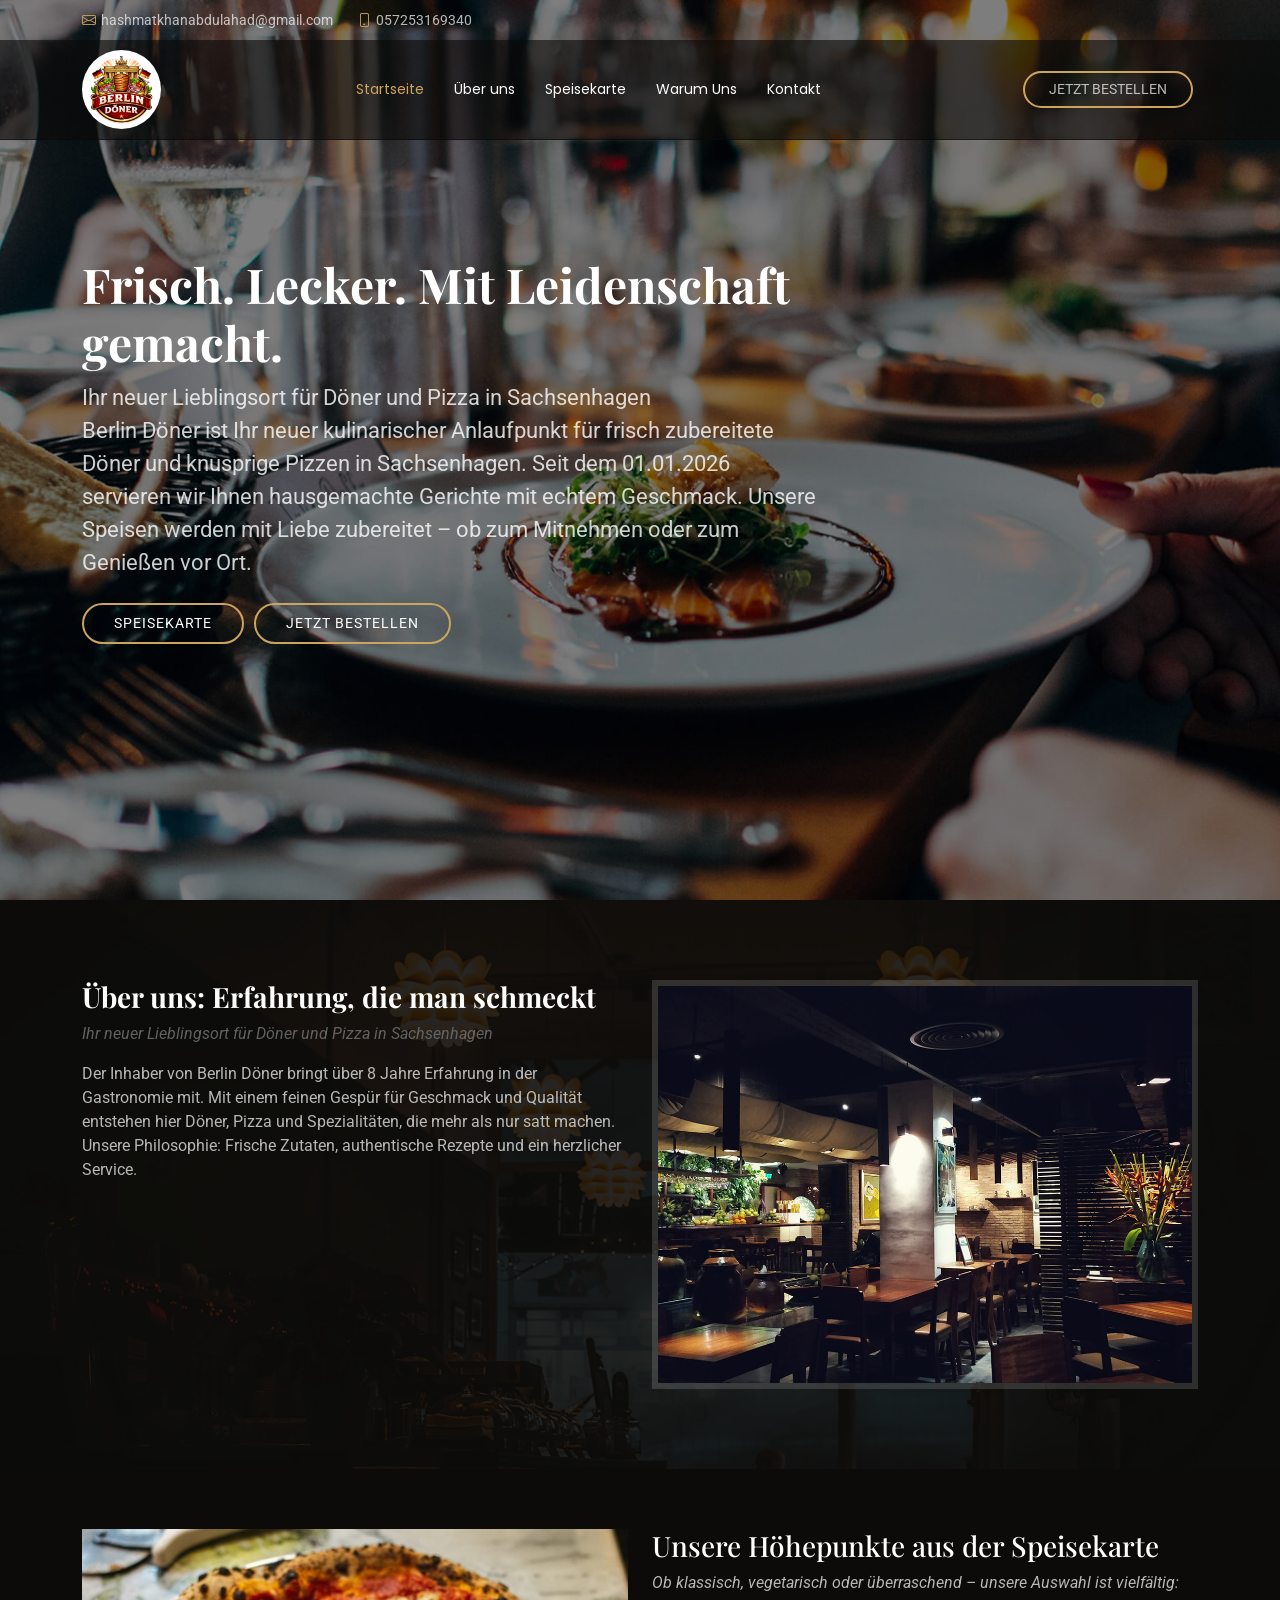
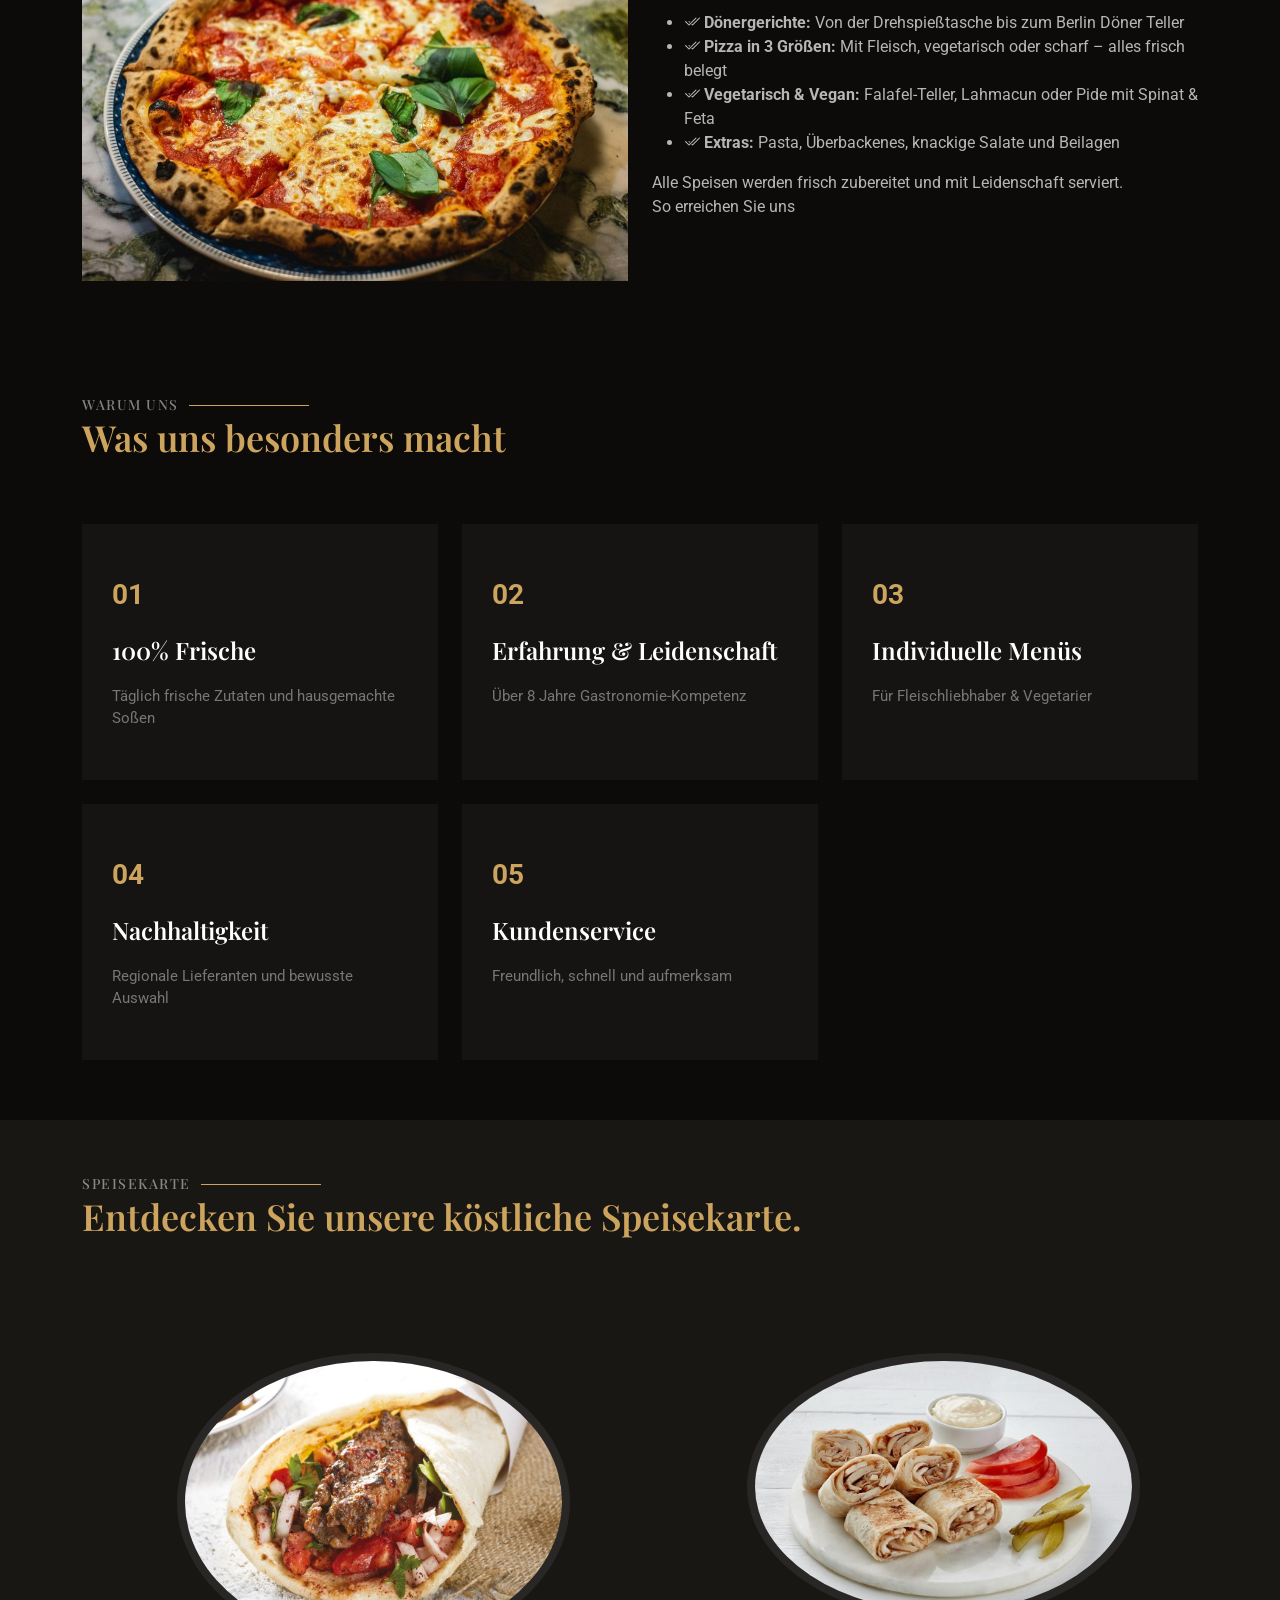
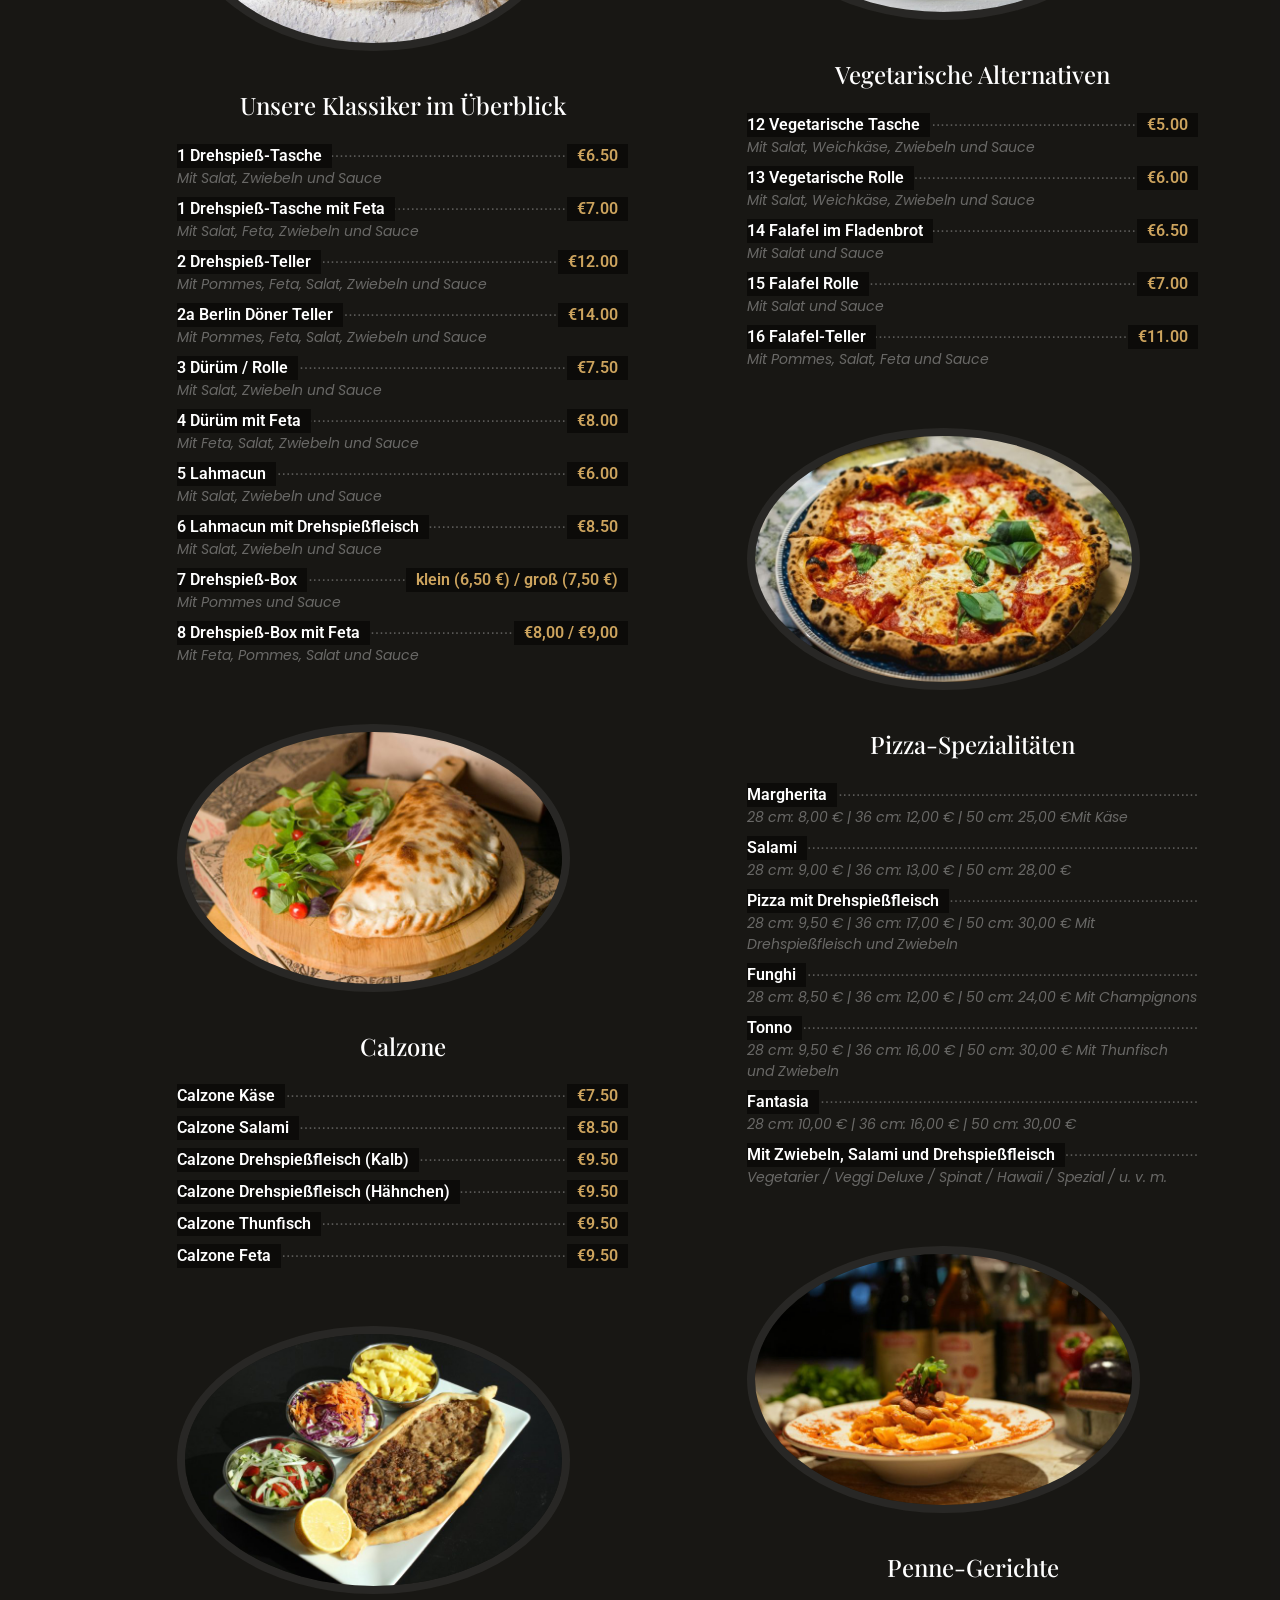
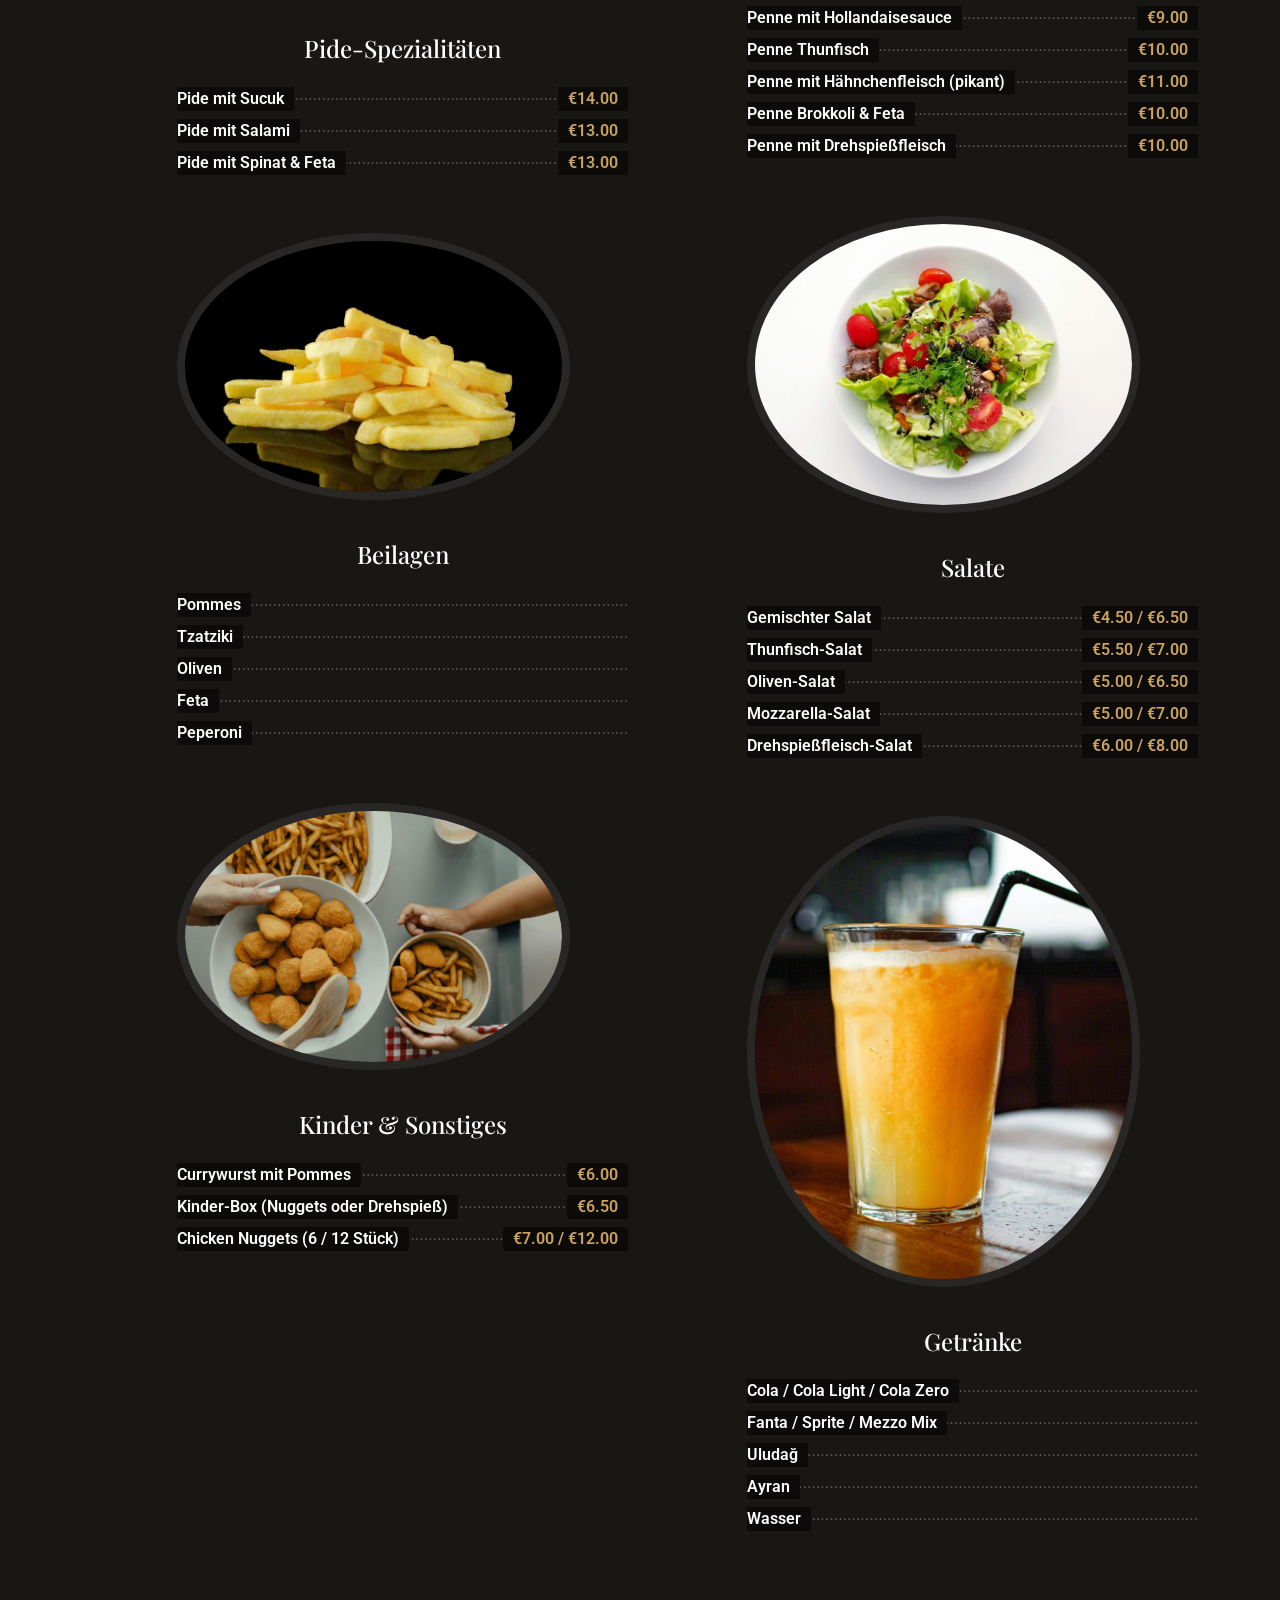
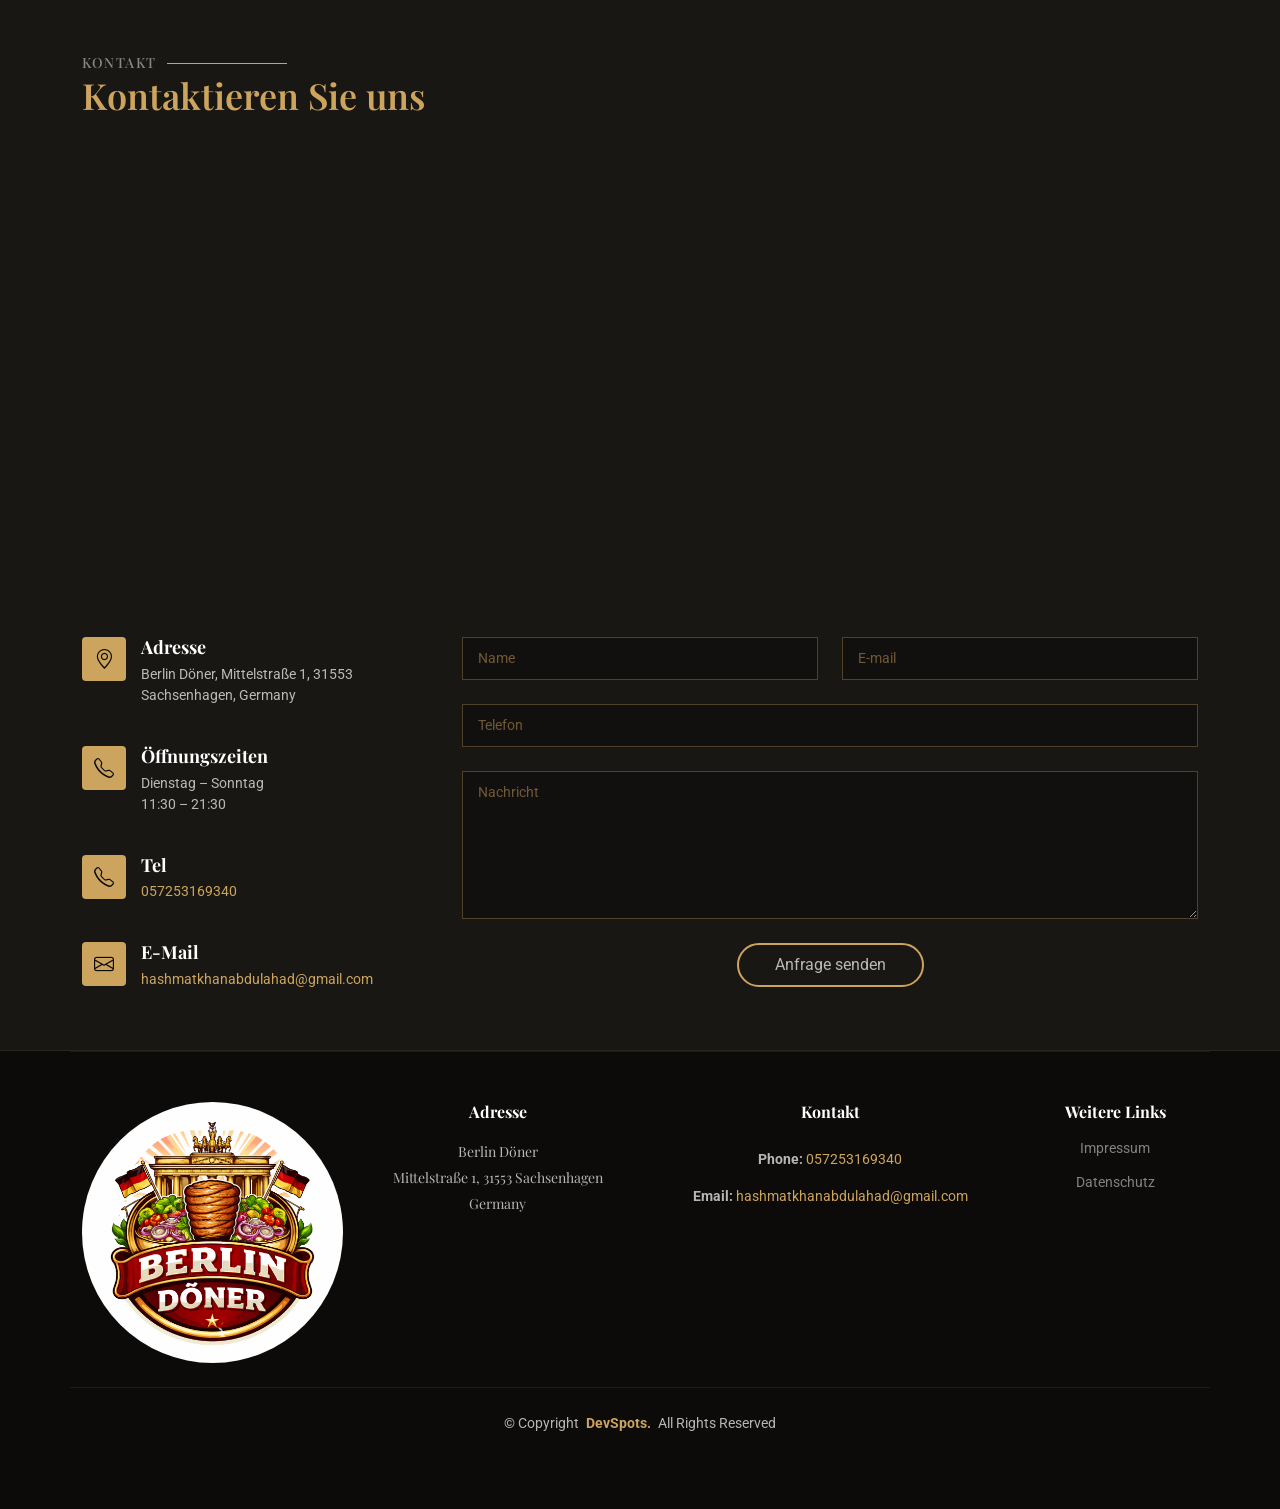
==== index.html @ 509a750c "Initial commit: Berlin Döner restaurant website Co-Authored-By: Claude Opus 4.7 (1M context) <norepl" ====
<!DOCTYPE html>
<html lang="de">

<head>
  <meta charset="utf-8">
  <meta content="width=device-width, initial-scale=1.0" name="viewport">
  <title>Döner und Pizza | Sachsenhagen | Berlin Döner</title>
  <meta name="description"
    content="Frische Döner & Pizza in Sachsenhagen. Berlin Döner bietet Qualität, Geschmack & Erfahrung. Jetzt vorbeikommen oder direkt anrufen!">
  <meta name="keywords"
    content="Döner und Pizza, Sachsenhagen, Berlin Döner, Döner, Pizza, Döner Kebab, Döner Spieß, Döner Teller, Döner Berlin">

  <!-- SEO & Social Media Meta Tags -->
  <link rel="canonical" href="https://der-berlin-döner.de/">
  <meta name="robots" content="index, follow">
  <meta name="author" content="Berlin Döner">
  <meta name="copyright" content="Berlin Döner">

  <!-- Open Graph / Facebook -->
  <meta property="og:type" content="website">
  <meta property="og:url" content="https://der-berlin-döner.de/">
  <meta property="og:title" content="Döner und Pizza | Sachsenhagen | Berlin Döner">
  <meta property="og:description"
    content="Frische Döner & Pizza in Sachsenhagen. Berlin Döner bietet Qualität, Geschmack & Erfahrung. Jetzt vorbeikommen oder direkt anrufen!">
  <meta property="og:image" content="https://der-berlin-döner.de/assets/img/hero-bg.jpg">

  <!-- Twitter -->
  <meta property="twitter:card" content="summary_large_image">
  <meta property="twitter:url" content="https://der-berlin-döner.de/">
  <meta property="twitter:title" content="Döner und Pizza | Sachsenhagen | Berlin Döner">
  <meta property="twitter:description"
    content="Frische Döner & Pizza in Sachsenhagen. Berlin Döner bietet Qualität, Geschmack & Erfahrung. Jetzt vorbeikommen oder direkt anrufen!">
  <meta property="twitter:image" content="https://der-berlin-döner.de/assets/img/hero-bg.jpg">

  <!-- Mobile Theme Color -->
  <meta name="theme-color" content="#cda45e">


  <!-- Favicons -->
  <link href="assets/img/favicon.ico" rel="icon">
  <!-- <link href="assets/img/favicon.png" rel="icon"> -->
  <link href="assets/img/apple-touch-icon.png" rel="apple-touch-icon">

  <!-- Structured Data (JSON-LD) for Local SEO -->
  <script type="application/ld+json">
    {
      "@context": "https://schema.org",
      "@type": "Restaurant",
      "name": "Berlin Döner",
      "image": "https://der-berlin-döner.de/assets/img/hero-bg.jpg",
      "@id": "https://der-berlin-döner.de/",
      "url": "https://der-berlin-döner.de/",
      "telephone": "+4957253169340",
      "address": {
        "@type": "PostalAddress",
        "streetAddress": "Mittelstraße 1",
        "addressLocality": "Sachsenhagen",
        "postalCode": "31553",
        "addressCountry": "DE"
      },
      "openingHoursSpecification": [
        {
          "@type": "OpeningHoursSpecification",
          "dayOfWeek": [
            "Tuesday",
            "Wednesday",
            "Thursday",
            "Friday",
            "Saturday",
            "Sunday"
          ],
          "opens": "11:30",
          "closes": "21:30"
        }
      ],
      "servesCuisine": ["German", "Turkish", "Döner", "Pizza"],
      "priceRange": "€"
    }
  </script>

  <!-- Fonts -->
  <link href="https://fonts.googleapis.com" rel="preconnect">
  <link href="https://fonts.gstatic.com" rel="preconnect" crossorigin>
  <link
    href="https://fonts.googleapis.com/css2?family=Roboto:ital,wght@0,100;0,300;0,400;0,500;0,700;0,900;1,100;1,300;1,400;1,500;1,700;1,900&family=Poppins:ital,wght@0,100;0,200;0,300;0,400;0,500;0,600;0,700;0,800;0,900;1,100;1,200;1,300;1,400;1,500;1,600;1,700;1,800;1,900&family=Playfair+Display:ital,wght@0,400;0,500;0,600;0,700;0,800;0,900;1,400;1,500;1,600;1,700;1,800;1,900&display=swap"
    rel="stylesheet">

  <!-- Vendor CSS Files -->
  <link href="assets/vendor/bootstrap/css/bootstrap.min.css" rel="stylesheet">
  <link href="assets/vendor/bootstrap-icons/bootstrap-icons.css" rel="stylesheet">
  <link href="assets/vendor/aos/aos.css" rel="stylesheet">
  <link href="assets/vendor/glightbox/css/glightbox.min.css" rel="stylesheet">
  <link href="assets/vendor/swiper/swiper-bundle.min.css" rel="stylesheet">

  <!-- Main CSS File -->
  <link href="assets/css/main.css" rel="stylesheet">

  <!-- =======================================================
  * Template Name: Restaurantly
  * Template URL: https://bootstrapmade.com/restaurantly-restaurant-template/
  * Updated: Aug 07 2024 with Bootstrap v5.3.3
  * Author: BootstrapMade.com
  * License: https://bootstrapmade.com/license/
  ======================================================== -->
</head>

<body class="index-page">

  <header id="header" class="header fixed-top">

    <div class="topbar d-flex align-items-center">
      <div class="container d-flex justify-content-center justify-content-md-between">
        <div class="contact-info d-flex align-items-center">
          <i class="bi bi-envelope d-flex align-items-center"><a
              href="mailto:hashmatkhanabdulahad@gmail.com">hashmatkhanabdulahad@gmail.com</a></i>
          <i class="bi bi-phone d-flex align-items-center ms-4"><a href="tel:+4957253169340">057253169340</a></i>
        </div>
        <!-- language change button -->
        <!-- <div class="languages d-none d-md-flex align-items-center">
          <ul>
            <li>En</li>
            <li><a href="#">De</a></li>
          </ul>
        </div> -->
      </div>
    </div><!-- End Top Bar -->

    <div class="branding d-flex align-items-cente">

      <div class="container position-relative d-flex align-items-center justify-content-between">
        <a href="index.html" class="logo d-flex align-items-center me-auto me-xl-0">
          <!-- Uncomment the line below if you also wish to use an image logo -->
          <img src="assets/img/logo.png" alt="Berlin Döner" width="100" height="120" class="rounded-circle w-auto"
            style="max-height: 79px;">
          <!-- <h1 class="sitename">Restaurantly</h1> -->
        </a>

        <nav id="navmenu" class="navmenu">
          <ul>
            <li><a href="#hero" class="active">Startseite<br></a></li>
            <li><a href="#about">Über uns</a></li>
            <li><a href="#menu">Speisekarte</a></li>
            <li><a href="#why-us">Warum Uns</a></li>
            <!-- <li><a href="#events">Events</a></li>
            <li><a href="#chefs">Chefs</a></li>
            <li><a href="#gallery">Gallery</a></li> -->
            <li><a href="#contact">Kontakt</a></li>
          </ul>
          <i class="mobile-nav-toggle d-xl-none bi bi-list"></i>
        </nav>

        <a class="btn-book-a-table d-none d-xl-block" href="#contact">Jetzt bestellen</a>

      </div>

    </div>

  </header>

  <main class="main">

    <!-- Hero Section -->
    <section id="hero" class="hero section dark-background">

      <img src="assets/img/hero-bg.jpg" alt="" data-aos="fade-in">

      <div class="container">
        <div class="row">
          <div class="col-lg-8 d-flex flex-column align-items-center align-items-lg-start">
            <h2 data-aos="fade-up" data-aos-delay="100">Frisch. Lecker. Mit Leidenschaft gemacht.
              <!-- <span>Restaurantly</span> -->
            </h2>
            <p data-aos="fade-up" data-aos-delay="200" style="font-size: 22px;">
              Ihr neuer Lieblingsort für Döner und Pizza in Sachsenhagen
              <br>Berlin Döner ist Ihr neuer kulinarischer Anlaufpunkt für frisch zubereitete Döner und knusprige Pizzen
              in Sachsenhagen. Seit dem 01.01.2026 servieren wir Ihnen hausgemachte Gerichte mit echtem Geschmack.
              Unsere Speisen werden mit Liebe zubereitet – ob zum Mitnehmen oder zum Genießen vor Ort.
            </p>
            <div class="d-flex mt-4" data-aos="fade-up" data-aos-delay="300">
              <a href="#menu" class="cta-btn">Speisekarte</a>
              <a href="#contact" class="cta-btn">Jetzt bestellen</a>
            </div>
          </div>
          <!-- video play button -->
          <!-- <div class="col-lg-4 d-flex align-items-center justify-content-center mt-5 mt-lg-0">
            <a href="https://www.youtube.com/watch?v=Y7f98aduVJ8" class="glightbox pulsating-play-btn"></a>
          </div> -->
        </div>
      </div>

    </section><!-- /Hero Section -->

    <!-- About Section -->
    <section id="about" class="about section">

      <div class="container" data-aos="fade-up" data-aos-delay="100">

        <div class="row gy-4">
          <div class="col-lg-6 order-1 order-lg-2">
            <img src="assets/img/about.jpg" class="img-fluid about-img" alt="">
          </div>
          <div class="col-lg-6 order-2 order-lg-1 content">
            <h3>Über uns: Erfahrung, die man schmeckt</h3>
            <p class="fst-italic">
              Ihr neuer Lieblingsort für Döner und Pizza in Sachsenhagen
            </p>
            <!-- <ul>
              <li><i class="bi bi-check2-all"></i> <span>Ullamco laboris nisi ut aliquip ex ea commodo consequat.</span>
              </li>
              <li><i class="bi bi-check2-all"></i> <span>Duis aute irure dolor in reprehenderit in voluptate
                  velit.</span></li>
              <li><i class="bi bi-check2-all"></i> <span>Ullamco laboris nisi ut aliquip ex ea commodo consequat. Duis
                  aute irure dolor in reprehenderit in voluptate trideta storacalaperda mastiro dolore eu fugiat nulla
                  pariatur.</span></li>
            </ul> -->
            <p>
              Der Inhaber von Berlin Döner bringt über 8 Jahre Erfahrung in der Gastronomie mit. Mit einem feinen Gespür
              für Geschmack und Qualität entstehen hier Döner, Pizza und Spezialitäten, die mehr als nur satt machen.
              Unsere Philosophie: Frische Zutaten, authentische Rezepte und ein herzlicher Service.
            </p>
          </div>
        </div>

      </div>

    </section><!-- /About Section -->

    <!-- Our menu highlights -->
    <section id="our-menu-highlights" class="our-menu-highlights section">

      <div class="container" data-aos="fade-up" data-aos-delay="100">

        <div class="row gy-4">
          <div class="col-lg-6 order-2 order-lg-1">
            <img src="assets/img/menu-highlight.jpg" class="img-fluid about-img" alt="">
          </div>
          <div class="col-lg-6 order-1 order-lg-2 content">
            <h3>Unsere Höhepunkte aus der Speisekarte</h3>
            <p class="fst-italic">
              Ob klassisch, vegetarisch oder überraschend – unsere Auswahl ist vielfältig:
            </p>
            <ul>
              <li><i class="bi bi-check2-all"></i> <span><b>Dönergerichte:</b> Von der Drehspießtasche bis zum Berlin
                  Döner
                  Teller</span>
              </li>
              <li><i class="bi bi-check2-all"></i> <span><b>Pizza in 3 Größen:</b> Mit Fleisch, vegetarisch oder scharf
                  – alles
                  frisch belegt</span></li>
              <li><i class="bi bi-check2-all"></i> <span><b>Vegetarisch & Vegan:</b> Falafel-Teller, Lahmacun oder Pide
                  mit
                  Spinat & Feta</span></li>
              <li><i class="bi bi-check2-all"></i> <span><b>Extras:</b> Pasta, Überbackenes, knackige Salate und
                  Beilagen</span></li>
            </ul>
            <p>
              Alle Speisen werden frisch zubereitet und mit Leidenschaft serviert.
              <br />So erreichen Sie uns
            </p>
          </div>
        </div>

      </div>

    </section><!-- /Our menu highlights -->

    <!-- Why Us Section -->
    <section id="why-us" class="why-us section">

      <!-- Section Title -->
      <div class="container section-title" data-aos="fade-up">
        <h2>WARUM UNS</h2>
        <p>Was uns besonders macht</p>
      </div><!-- End Section Title -->

      <div class="container">

        <div class="row gy-4">

          <div class="col-lg-4" data-aos="fade-up" data-aos-delay="100">
            <div class="card-item">
              <span>01</span>
              <h4><a href="" class="stretched-link">100% Frische</a></h4>
              <p>Täglich frische Zutaten und hausgemachte Soßen</p>
            </div>
          </div><!-- Card Item -->

          <div class="col-lg-4" data-aos="fade-up" data-aos-delay="200">
            <div class="card-item">
              <span>02</span>
              <h4><a href="" class="stretched-link">Erfahrung & Leidenschaft</a></h4>
              <p>Über 8 Jahre Gastronomie-Kompetenz</p>
            </div>
          </div><!-- Card Item -->

          <div class="col-lg-4" data-aos="fade-up" data-aos-delay="300">
            <div class="card-item">
              <span>03</span>
              <h4><a href="" class="stretched-link">Individuelle Menüs</a></h4>
              <p>Für Fleischliebhaber & Vegetarier</p>
            </div>
          </div><!-- Card Item -->

          <div class="col-lg-4" data-aos="fade-up" data-aos-delay="100">
            <div class="card-item">
              <span>04</span>
              <h4><a href="" class="stretched-link">Nachhaltigkeit</a></h4>
              <p>Regionale Lieferanten und bewusste Auswahl</p>
            </div>
          </div><!-- Card Item -->

          <div class="col-lg-4" data-aos="fade-up" data-aos-delay="200">
            <div class="card-item">
              <span>05</span>
              <h4><a href="" class="stretched-link">Kundenservice</a></h4>
              <p>Freundlich, schnell und aufmerksam</p>
            </div>
          </div><!-- Card Item -->

        </div>

      </div>

    </section><!-- /Why Us Section -->

    <!-- Menu Section -->
    <section id="menu" class="menu section">

      <!-- Section Title -->
      <div class="container section-title" data-aos="fade-up">
        <h2>Speisekarte</h2>
        <p>Entdecken Sie unsere köstliche Speisekarte.</p>
      </div><!-- End Section Title -->

      <div class="container isotope-layout" data-default-filter="*" data-layout="masonry" data-sort="original-order">

        <!-- Menu Filters -->
        <!-- <div class="row" data-aos="fade-up" data-aos-delay="100">
          <div class="col-lg-12 d-flex justify-content-center">
            <ul class="menu-filters isotope-filters">
              <li data-filter="*" class="filter-active">All</li>
              <li data-filter=".filter-starters">Starters</li>
              <li data-filter=".filter-salads">Salads</li>
              <li data-filter=".filter-specialty">Specialty</li>
            </ul>
          </div>
        </div> -->

        <div class="row isotope-container" data-aos="fade-up" data-aos-delay="200">

          <div class="col-lg-6 menu-item isotope-item filter-starters">
            <img src="assets/img/menu2/1.jpg" class="menu-img" alt="">
            <h4 class="text-center mb-4">Unsere Klassiker im Überblick</h4>
            <div class="menu-content"><a href="#">1 Drehspieß-Tasche</a><span>€6.50</span></div>
            <div class="menu-ingredients">Mit Salat, Zwiebeln und Sauce</div>
            <div class="menu-content"><a href="#">1 Drehspieß-Tasche mit Feta</a><span>€7.00</span></div>
            <div class="menu-ingredients">Mit Salat, Feta, Zwiebeln und Sauce</div>
            <div class="menu-content"><a href="#">2 Drehspieß-Teller</a><span>€12.00</span></div>
            <div class="menu-ingredients">Mit Pommes, Feta, Salat, Zwiebeln und Sauce</div>
            <div class="menu-content"><a href="#">2a Berlin Döner Teller</a><span>€14.00</span></div>
            <div class="menu-ingredients">Mit Pommes, Feta, Salat, Zwiebeln und Sauce</div>
            <div class="menu-content"><a href="#">3 Dürüm / Rolle</a><span>€7.50</span></div>
            <div class="menu-ingredients">Mit Salat, Zwiebeln und Sauce</div>
            <div class="menu-content"><a href="#">4 Dürüm mit Feta</a><span>€8.00</span></div>
            <div class="menu-ingredients">Mit Feta, Salat, Zwiebeln und Sauce</div>
            <div class="menu-content"><a href="#">5 Lahmacun</a><span>€6.00</span></div>
            <div class="menu-ingredients">Mit Salat, Zwiebeln und Sauce</div>
            <div class="menu-content"><a href="#">6 Lahmacun mit Drehspießfleisch</a><span>€8.50</span></div>
            <div class="menu-ingredients">Mit Salat, Zwiebeln und Sauce</div>
            <div class="menu-content"><a href="#">7 Drehspieß-Box</a><span>klein (6,50 €)
                / groß (7,50 €)</span></div>
            <div class="menu-ingredients">Mit Pommes und Sauce</div>
            <div class="menu-content"><a href="#">8 Drehspieß-Box mit Feta</a><span>€8,00 / €9,00</span></div>
            <div class="menu-ingredients">Mit Feta, Pommes, Salat und Sauce</div>
          </div><!-- Menu Item -->

          <div class="col-lg-6 menu-item isotope-item filter-specialty">
            <img src="assets/img/menu2/2.jpg" class="menu-img" alt="">
            <h4 class="text-center mb-4">Vegetarische Alternativen</h4>
            <div class="menu-content"><a href="#">12 Vegetarische Tasche</a><span>€5.00</span></div>
            <div class="menu-ingredients">Mit Salat, Weichkäse, Zwiebeln und Sauce</div>
            <div class="menu-content"><a href="#">13 Vegetarische Rolle</a><span>€6.00</span></div>
            <div class="menu-ingredients">Mit Salat, Weichkäse, Zwiebeln und Sauce</div>
            <div class="menu-content"><a href="#">14 Falafel im Fladenbrot</a><span>€6.50</span></div>
            <div class="menu-ingredients">Mit Salat und Sauce</div>
            <div class="menu-content"><a href="#">15 Falafel Rolle</a><span>€7.00</span></div>
            <div class="menu-ingredients">Mit Salat und Sauce</div>
            <div class="menu-content"><a href="#">16 Falafel-Teller</a><span>€11.00</span></div>
            <div class="menu-ingredients">Mit Pommes, Salat, Feta und Sauce</div>
          </div><!-- Menu Item -->

          <div class="col-lg-6 menu-item isotope-item filter-starters">
            <img src="assets/img/menu2/3.jpg" class="menu-img" alt="">
            <h4 class="text-center mb-4">Pizza-Spezialitäten</h4>
            <div class="menu-content"><a href="#">Margherita</a></div>
            <div class="menu-ingredients">28 cm: 8,00 € | 36 cm: 12,00 € | 50 cm: 25,00 €Mit Käse</div>
            <div class="menu-content"><a href="#">Salami</a></div>
            <div class="menu-ingredients">28 cm: 9,00 € | 36 cm: 13,00 € | 50 cm: 28,00 €</div>
            <div class="menu-content"><a href="#">Pizza mit Drehspießfleisch</a></div>
            <div class="menu-ingredients">28 cm: 9,50 € | 36 cm: 17,00 € | 50 cm: 30,00 €
              Mit Drehspießfleisch und Zwiebeln</div>
            <div class="menu-content"><a href="#">Funghi</a></div>
            <div class="menu-ingredients">28 cm: 8,50 € | 36 cm: 12,00 € | 50 cm: 24,00 €
              Mit Champignons</div>
            <div class="menu-content"><a href="#">Tonno</a></div>
            <div class="menu-ingredients">28 cm: 9,50 € | 36 cm: 16,00 € | 50 cm: 30,00 €
              Mit Thunfisch und Zwiebeln</div>
            <div class="menu-content"><a href="#">Fantasia</a></div>
            <div class="menu-ingredients">28 cm: 10,00 € | 36 cm: 16,00 € | 50 cm: 30,00 €</div>
            <div class="menu-content"><a href="#">Mit Zwiebeln, Salami und Drehspießfleisch</a></div>
            <div class="menu-ingredients">Vegetarier / Veggi Deluxe / Spinat / Hawaii / Spezial / u. v. m.</div>
          </div><!-- Menu Item -->

          <div class="col-lg-6 menu-item isotope-item filter-salads">
            <img src="assets/img/menu2/4.jpg" class="menu-img" alt="">
            <h4 class="text-center mb-4">Calzone</h4>
            <div class="menu-content mb-2"><a href="#">Calzone Käse</a><span>€7.50</span></div>
            <div class="menu-content mb-2"><a href="#">Calzone Salami</a><span>€8.50</span></div>
            <div class="menu-content mb-2"><a href="#">Calzone Drehspießfleisch (Kalb)</a><span>€9.50</span></div>
            <div class="menu-content mb-2"><a href="#">Calzone Drehspießfleisch (Hähnchen)</a><span>€9.50</span></div>
            <div class="menu-content mb-2"><a href="#">Calzone Thunfisch</a><span>€9.50</span></div>
            <div class="menu-content mb-2"><a href="#">Calzone Feta</a><span>€9.50</span></div>
          </div><!-- Menu Item -->

          <div class="col-lg-6 menu-item isotope-item filter-specialty">
            <img src="assets/img/menu2/5.jpg" class="menu-img" alt="">
            <h4 class="text-center mb-4">Penne-Gerichte</h4>
            <div class="menu-content mb-2"><a href="#">Penne mit Hollandaisesauce</a><span>€9.00</span></div>
            <div class="menu-content mb-2"><a href="#">Penne Thunfisch</a><span>€10.00</span></div>
            <div class="menu-content mb-2"><a href="#">Penne mit Hähnchenfleisch (pikant)</a><span>€11.00</span></div>
            <div class="menu-content mb-2"><a href="#">Penne Brokkoli & Feta</a><span>€10.00</span></div>
            <div class="menu-content mb-2"><a href="#">Penne mit Drehspießfleisch</a><span>€10.00</span></div>
          </div><!-- Menu Item -->

          <div class="col-lg-6 menu-item isotope-item filter-starters">
            <img src="assets/img/menu2/6.jpg" class="menu-img" alt="">
            <h4 class="text-center mb-4">Pide-Spezialitäten</h4>
            <div class="menu-content mb-2"><a href="#">Pide mit Sucuk</a><span>€14.00</span></div>
            <div class="menu-content mb-2"><a href="#">Pide mit Salami</a><span>€13.00</span></div>
            <div class="menu-content mb-2"><a href="#">Pide mit Spinat & Feta</a><span>€13.00</span></div>
          </div><!-- Menu Item -->

          <div class="col-lg-6 menu-item isotope-item filter-salads">
            <img src="assets/img/menu2/7.jpg" class="menu-img" alt="">
            <h4 class="text-center mb-4">Salate</h4>
            <div class="menu-content mb-2"><a href="#">Gemischter Salat</a><span>€4.50 / €6.50</span></div>
            <div class="menu-content mb-2"><a href="#">Thunfisch-Salat</a><span>€5.50 / €7.00</span></div>
            <div class="menu-content mb-2"><a href="#">Oliven-Salat</a><span>€5.00 / €6.50</span></div>
            <div class="menu-content mb-2"><a href="#">Mozzarella-Salat</a><span>€5.00 / €7.00</span></div>
            <div class="menu-content mb-2"><a href="#">Drehspießfleisch-Salat</a><span>€6.00 / €8.00</span></div>
          </div><!-- Menu Item -->

          <div class="col-lg-6 menu-item isotope-item filter-salads">
            <img src="assets/img/menu2/8.jpg" class="menu-img" alt="">
            <h4 class="text-center mb-4">Beilagen</h4>
            <div class="menu-content mb-2"><a href="#">Pommes</a></div>
            <div class="menu-content mb-2"><a href="#">Tzatziki</a></div>
            <div class="menu-content mb-2"><a href="#">Oliven</a></div>
            <div class="menu-content mb-2"><a href="#">Feta</a></div>
            <div class="menu-content mb-2"><a href="#">Peperoni</a></div>
          </div><!-- Menu Item -->

          <div class="col-lg-6 menu-item isotope-item filter-specialty">
            <img src="assets/img/menu2/9.jpg" class="menu-img" alt="">
            <h4 class="text-center mb-4">Kinder & Sonstiges</h4>
            <div class="menu-content mb-2"><a href="#">Currywurst mit Pommes</a><span>€6.00</span></div>
            <div class="menu-content mb-2"><a href="#">Kinder-Box (Nuggets oder Drehspieß)</a><span>€6.50</span></div>
            <div class="menu-content mb-2"><a href="#">Chicken Nuggets (6 / 12 Stück)</a><span>€7.00 / €12.00</span>
            </div>
          </div><!-- Menu Item -->

          <div class="col-lg-6 menu-item isotope-item filter-specialty">
            <img src="assets/img/menu2/10.jpg" class="menu-img" alt="">
            <h4 class="text-center mb-4">Getränke</h4>
            <div class="menu-content mb-2"><a href="#">Cola / Cola Light / Cola Zero</a></div>
            <div class="menu-content mb-2"><a href="#">Fanta / Sprite / Mezzo Mix</a></div>
            <div class="menu-content mb-2"><a href="#">Uludağ</a></div>
            <div class="menu-content mb-2"><a href="#">Ayran</a></div>
            <div class="menu-content mb-2"><a href="#">Wasser</a></div>
          </div><!-- Menu Item -->

        </div><!-- Menu Container -->

      </div>

    </section><!-- /Menu Section -->

    <!-- Contact Section -->
    <section id="contact" class="contact section">

      <!-- Section Title -->
      <div class="container section-title" data-aos="fade-up">
        <h2>Kontakt</h2>
        <p>Kontaktieren Sie uns</p>
      </div><!-- End Section Title -->

      <div class="mb-5" data-aos="fade-up" data-aos-delay="200">
        <iframe style="border:0; width: 100%; height: 400px;"
          src="https://www.google.com/maps/embed?pb=!1m18!1m12!1m3!1d2434.574796904842!2d9.262979676433991!3d52.39625804538398!2m3!1f0!2f0!3f0!3m2!1i1024!2i768!4f13.1!3m3!1m2!1s0x47b080ecfb15ae79%3A0xbd493c0c2cad75a!2sMittelstra%C3%9Fe%201%2C%2031553%20Sachsenhagen%2C%20Germany!5e0!3m2!1sen!2s!4v1770802194647!5m2!1sen!2s"
          frameborder="0" allowfullscreen="" loading="lazy" referrerpolicy="no-referrer-when-downgrade"></iframe>
      </div><!-- End Google Maps -->

      <div class="container" data-aos="fade-up" data-aos-delay="100">

        <div class="row gy-4">

          <div class="col-lg-4">
            <div class="info-item d-flex" data-aos="fade-up" data-aos-delay="300">
              <i class="bi bi-geo-alt flex-shrink-0"></i>
              <div>
                <h3>Adresse</h3>
                <p>Berlin Döner, Mittelstraße 1, 31553 Sachsenhagen, Germany</p>
              </div>
            </div><!-- End Info Item -->

            <div class="info-item d-flex" data-aos="fade-up" data-aos-delay="400">
              <i class="bi bi-telephone flex-shrink-0"></i>
              <div>
                <h3>Öffnungszeiten</h3>
                <p>Dienstag – Sonntag</p>
                <p>11:30 – 21:30</p>
              </div>
            </div><!-- End Info Item -->

            <div class="info-item d-flex" data-aos="fade-up" data-aos-delay="400">
              <i class="bi bi-telephone flex-shrink-0"></i>
              <div>
                <h3>Tel</h3>
                <p><a href="tel:+4957253169340">057253169340</a></p>
              </div>
            </div><!-- End Info Item -->

            <div class="info-item d-flex" data-aos="fade-up" data-aos-delay="500">
              <i class="bi bi-envelope flex-shrink-0"></i>
              <div>
                <h3>E-Mail</h3>
                <p><a href="mailto:hashmatkhanabdulahad@gmail.com">hashmatkhanabdulahad@gmail.com</a></p>
              </div>
            </div><!-- End Info Item -->

          </div>

          <div class="col-lg-8">
            <form action="forms/contact.php" method="post" class="php-email-form" data-aos="fade-up"
              data-aos-delay="200">
              <div class="row gy-4">

                <div class="col-md-6">
                  <input type="text" name="name" class="form-control" placeholder="Name" required="">
                </div>

                <div class="col-md-6 ">
                  <input type="email" class="form-control" name="email" placeholder="E-mail" required="">
                </div>

                <div class="col-md-12">
                  <input type="text" class="form-control" name="phone" placeholder="Telefon" required="">
                </div>

                <div class="col-md-12">
                  <textarea class="form-control" name="message" rows="6" placeholder="Nachricht" required=""></textarea>
                </div>

                <div class="col-md-12 text-center">
                  <div class="loading">Loading</div>
                  <div class="error-message"></div>
                  <div class="sent-message">Ihre Nachricht wurde gesendet. Vielen Dank!</div>

                  <button type="submit">Anfrage senden</button>
                </div>

              </div>
            </form>
          </div><!-- End Contact Form -->

        </div>

      </div>

    </section><!-- /Contact Section -->

  </main>

  <footer id="footer" class="footer">

    <div class="container footer-top text-center">
      <div class="row gy-4">
        <div class="col-lg-3 col-md-12 footer-newsletter">
          <a href="index.html" class="logo d-flex align-items-center">
            <img width="100%" class="rounded-circle" src="./assets/img/logo.png" alt="Berlin Döner">
          </a>
        </div>
        <div class="col-lg-3 col-md-6 footer-about">
          <h4>Adresse</h4>
          <div class="footer-contact">
            <p>Berlin Döner</p>
            <p>Mittelstraße 1, 31553 Sachsenhagen</p>
            <p>Germany</p>
          </div>
        </div>

        <div class="col-4 footer-links">
          <h4>Kontakt</h4>
          <p class="mt-3"><strong>Phone:</strong> <a href="tel:+4957253169340">057253169340</a></p>
          <p><strong>Email:</strong> <a href="mailto:hashmatkhanabdulahad@gmail.com">hashmatkhanabdulahad@gmail.com</a>
          </p>
        </div>

        <div class="col-lg-2 col-md-3 footer-links">
          <h4>Weitere Links</h4>
          <ul>
            <li><a href="impressum.html" class="mx-auto text-center">Impressum</a></li>
            <li><a href="datenschutz.html" class="mx-auto text-center">Datenschutz</a></li>
          </ul>
        </div>

        <!-- <div class="col-lg-4 col-md-12 footer-newsletter">
          <h4>Our Newsletter</h4>
          <p>Subscribe to our newsletter and receive the latest news about our products and services!</p>
          <form action="forms/newsletter.php" method="post" class="php-email-form">
            <div class="newsletter-form"><input type="email" name="email"><input type="submit" value="Subscribe"></div>
            <div class="loading">Loading</div>
            <div class="error-message"></div>
            <div class="sent-message">Your subscription request has been sent. Thank you!</div>
          </form>
        </div> -->

      </div>
    </div>

    <div class="container copyright text-center mt-4">
      <p>© <span>Copyright</span> <strong class="px-1 sitename"><a href="https://devspots.de/de" target="_blank"
            rel="noopener noreferrer">DevSpots.</a></strong> <span>All Rights Reserved</span>
      </p>
    </div>

  </footer>

  <!-- Scroll Top -->
  <a href="#" id="scroll-top" class="scroll-top d-flex align-items-center justify-content-center"><i
      class="bi bi-arrow-up-short"></i></a>

  <!-- Preloader -->
  <div id="preloader"></div>

  <!-- Vendor JS Files -->
  <script src="assets/vendor/bootstrap/js/bootstrap.bundle.min.js"></script>
  <script src="assets/vendor/php-email-form/validate.js"></script>
  <script src="assets/vendor/aos/aos.js"></script>
  <script src="assets/vendor/glightbox/js/glightbox.min.js"></script>
  <script src="assets/vendor/imagesloaded/imagesloaded.pkgd.min.js"></script>
  <script src="assets/vendor/isotope-layout/isotope.pkgd.min.js"></script>
  <script src="assets/vendor/swiper/swiper-bundle.min.js"></script>

  <!-- Main JS File -->
  <script src="assets/js/main.js"></script>

</body>

</html>
---- assets/css/main.css ----
/**
* Template Name: Restaurantly
* Template URL: https://bootstrapmade.com/restaurantly-restaurant-template/
* Updated: Aug 07 2024 with Bootstrap v5.3.3
* Author: BootstrapMade.com
* License: https://bootstrapmade.com/license/
*/

/*--------------------------------------------------------------
# Font & Color Variables
# Help: https://bootstrapmade.com/color-system/
--------------------------------------------------------------*/
/* Fonts */
:root {
  --default-font: "Roboto", system-ui, -apple-system, "Segoe UI", Roboto, "Helvetica Neue", Arial, "Noto Sans", "Liberation Sans", sans-serif, "Apple Color Emoji", "Segoe UI Emoji", "Segoe UI Symbol", "Noto Color Emoji";
  --heading-font: "Playfair Display", sans-serif;
  --nav-font: "Poppins", sans-serif;
}

/* Global Colors - The following color variables are used throughout the website. Updating them here will change the color scheme of the entire website */
:root {
  --background-color: #0c0b09;
  /* Background color for the entire website, including individual sections */
  --default-color: rgba(255, 255, 255, 0.7);
  /* Default color used for the majority of the text content across the entire website */
  --heading-color: #ffffff;
  /* Color for headings, subheadings and title throughout the website */
  --accent-color: #cda45e;
  /* Accent color that represents your brand on the website. It's used for buttons, links, and other elements that need to stand out */
  --surface-color: #29261f;
  /* The surface color is used as a background of boxed elements within sections, such as cards, icon boxes, or other elements that require a visual separation from the global background. */
  --contrast-color: #0c0b09;
  /* Contrast color for text, ensuring readability against backgrounds of accent, heading, or default colors. */
}

/* Nav Menu Colors - The following color variables are used specifically for the navigation menu. They are separate from the global colors to allow for more customization options */
:root {
  --nav-color: #ffffff;
  /* The default color of the main navmenu links */
  --nav-hover-color: #cda45e;
  /* Applied to main navmenu links when they are hovered over or active */
  --nav-mobile-background-color: #29261f;
  /* Used as the background color for mobile navigation menu */
  --nav-dropdown-background-color: #29261f;
  /* Used as the background color for dropdown items that appear when hovering over primary navigation items */
  --nav-dropdown-color: #ffffff;
  /* Used for navigation links of the dropdown items in the navigation menu. */
  --nav-dropdown-hover-color: #cda45e;
  /* Similar to --nav-hover-color, this color is applied to dropdown navigation links when they are hovered over. */
}

/* Color Presets - These classes override global colors when applied to any section or element, providing reuse of the sam color scheme. */

.light-background {
  --background-color: #29261f;
  --surface-color: #464135;
}

.dark-background {
  --background-color: #000000;
  --default-color: #ffffff;
  --heading-color: #ffffff;
  --surface-color: #1a1a1a;
  --contrast-color: #ffffff;
}

/* Smooth scroll */
:root {
  scroll-behavior: smooth;
}

/*--------------------------------------------------------------
# General Styling & Shared Classes
--------------------------------------------------------------*/
body {
  color: var(--default-color);
  background-color: var(--background-color);
  font-family: var(--default-font);
}

a {
  color: var(--accent-color);
  text-decoration: none;
  transition: 0.3s;
}

a:hover {
  color: color-mix(in srgb, var(--accent-color), transparent 25%);
  text-decoration: none;
}

h1,
h2,
h3,
h4,
h5,
h6 {
  color: var(--heading-color);
  font-family: var(--heading-font);
}

/* PHP Email Form Messages
------------------------------*/
.php-email-form .error-message {
  display: none;
  background: #df1529;
  color: #ffffff;
  text-align: left;
  padding: 15px;
  margin-bottom: 24px;
  font-weight: 600;
}

.php-email-form .sent-message {
  display: none;
  color: #ffffff;
  background: #059652;
  text-align: center;
  padding: 15px;
  margin-bottom: 24px;
  font-weight: 600;
}

.php-email-form .loading {
  display: none;
  background: var(--surface-color);
  text-align: center;
  padding: 15px;
  margin-bottom: 24px;
}

.php-email-form .loading:before {
  content: "";
  display: inline-block;
  border-radius: 50%;
  width: 24px;
  height: 24px;
  margin: 0 10px -6px 0;
  border: 3px solid var(--accent-color);
  border-top-color: var(--surface-color);
  animation: php-email-form-loading 1s linear infinite;
}

@keyframes php-email-form-loading {
  0% {
    transform: rotate(0deg);
  }

  100% {
    transform: rotate(360deg);
  }
}

/* Pulsating Play Button
------------------------------*/
.pulsating-play-btn {
  width: 94px;
  height: 94px;
  background: radial-gradient(var(--accent-color) 50%, color-mix(in srgb, var(--accent-color), transparent 75%) 52%);
  border-radius: 50%;
  display: block;
  position: relative;
  overflow: hidden;
}

.pulsating-play-btn:before {
  content: "";
  position: absolute;
  width: 120px;
  height: 120px;
  animation-delay: 0s;
  animation: pulsate-play-btn 2s;
  animation-direction: forwards;
  animation-iteration-count: infinite;
  animation-timing-function: steps;
  opacity: 1;
  border-radius: 50%;
  border: 5px solid color-mix(in srgb, var(--accent-color), transparent 30%);
  top: -15%;
  left: -15%;
  background: rgba(198, 16, 0, 0);
}

.pulsating-play-btn:after {
  content: "";
  position: absolute;
  left: 50%;
  top: 50%;
  transform: translateX(-40%) translateY(-50%);
  width: 0;
  height: 0;
  border-top: 10px solid transparent;
  border-bottom: 10px solid transparent;
  border-left: 15px solid #fff;
  z-index: 100;
  transition: all 400ms cubic-bezier(0.55, 0.055, 0.675, 0.19);
}

.pulsating-play-btn:hover:before {
  content: "";
  position: absolute;
  left: 50%;
  top: 50%;
  transform: translateX(-40%) translateY(-50%);
  width: 0;
  height: 0;
  border: none;
  border-top: 10px solid transparent;
  border-bottom: 10px solid transparent;
  border-left: 15px solid #fff;
  z-index: 200;
  animation: none;
  border-radius: 0;
}

.pulsating-play-btn:hover:after {
  border-left: 15px solid var(--accent-color);
  transform: scale(20);
}

@keyframes pulsate-play-btn {
  0% {
    transform: scale(0.6, 0.6);
    opacity: 1;
  }

  100% {
    transform: scale(1, 1);
    opacity: 0;
  }
}

/*--------------------------------------------------------------
# Global Header
--------------------------------------------------------------*/
.header {
  --background-color: rgba(12, 11, 9, 0.61);
  color: var(--default-color);
  transition: all 0.5s;
  z-index: 997;
}

.header .topbar {
  height: 40px;
  padding: 0;
  font-size: 14px;
  transition: all 0.5s;
}

.header .topbar .contact-info i {
  font-style: normal;
  color: var(--accent-color);
}

.header .topbar .contact-info i a,
.header .topbar .contact-info i span {
  padding-left: 5px;
  color: var(--default-color);
}

@media (max-width: 575px) {

  .header .topbar .contact-info i a,
  .header .topbar .contact-info i span {
    font-size: 13px;
  }
}

.header .topbar .contact-info i a {
  line-height: 0;
  transition: 0.3s;
}

.header .topbar .contact-info i a:hover {
  color: var(--accent-color);
  text-decoration: underline;
}

.header .topbar .languages ul {
  display: flex;
  flex-wrap: wrap;
  list-style: none;
  padding: 0;
  margin: 0;
  color: var(--accent-color);
}

.header .topbar .languages ul a {
  color: var(--default-color);
}

.header .topbar .languages ul a:hover {
  color: var(--accent-color);
}

.header .topbar .languages ul li+li {
  padding-left: 10px;
}

.header .topbar .languages ul li+li::before {
  display: inline-block;
  padding-right: 10px;
  color: color-mix(in srgb, var(--default-color), transparent 10%);
  content: "/";
}

.header .branding {
  background-color: var(--background-color);
  min-height: 60px;
  padding: 10px 0;
  transition: 0.3s;
  border-bottom: 1px solid var(--background-color);
}

.header .logo {
  line-height: 1;
}

.header .logo img {
  max-height: 36px;
  margin-right: 8px;
}

.header .logo h1 {
  font-size: 30px;
  margin: 0;
  font-weight: 700;
  color: var(--heading-color);
}

.header .btn-book-a-table,
.header .btn-book-a-table:focus {
  color: var(--default-color);
  border: 2px solid var(--accent-color);
  text-transform: uppercase;
  font-size: 14px;
  padding: 6px 24px;
  margin: 0 5px 0 30px;
  border-radius: 50px;
  transition: 0.3s;
}

.header .btn-book-a-table:hover,
.header .btn-book-a-table:focus:hover {
  color: var(--default-color);
  background: var(--accent-color);
}

.scrolled .header .topbar {
  height: 0;
  visibility: hidden;
  overflow: hidden;
}

.scrolled .header .branding {
  border-color: color-mix(in srgb, var(--accent-color), transparent 80%);
}

/* Global Header on Scroll
------------------------------*/
.scrolled .header {
  --background-color: #0c0b09;
}

/*--------------------------------------------------------------
# Navigation Menu
--------------------------------------------------------------*/
/* Navmenu - Desktop */
@media (min-width: 1200px) {
  .navmenu {
    padding: 0;
  }

  .navmenu ul {
    margin: 0;
    padding: 0;
    display: flex;
    list-style: none;
    align-items: center;
  }

  .navmenu li {
    position: relative;
  }

  .navmenu a,
  .navmenu a:focus {
    color: var(--nav-color);
    padding: 18px 15px;
    font-size: 14px;
    font-family: var(--nav-font);
    font-weight: 400;
    display: flex;
    align-items: center;
    justify-content: space-between;
    white-space: nowrap;
    transition: 0.3s;
  }

  .navmenu a i,
  .navmenu a:focus i {
    font-size: 12px;
    line-height: 0;
    margin-left: 5px;
    transition: 0.3s;
  }

  .navmenu li:last-child a {
    padding-right: 0;
  }

  .navmenu li:hover>a,
  .navmenu .active,
  .navmenu .active:focus {
    color: var(--nav-hover-color);
  }

  .navmenu .dropdown ul {
    margin: 0;
    padding: 10px 0;
    background: var(--nav-dropdown-background-color);
    display: block;
    position: absolute;
    visibility: hidden;
    left: 14px;
    top: 130%;
    opacity: 0;
    transition: 0.3s;
    border-radius: 4px;
    z-index: 99;
  }

  .navmenu .dropdown ul li {
    min-width: 200px;
  }

  .navmenu .dropdown ul a {
    padding: 10px 20px;
    font-size: 15px;
    text-transform: none;
    color: var(--nav-dropdown-color);
  }

  .navmenu .dropdown ul a i {
    font-size: 12px;
  }

  .navmenu .dropdown ul a:hover,
  .navmenu .dropdown ul .active:hover,
  .navmenu .dropdown ul li:hover>a {
    color: var(--nav-dropdown-hover-color);
  }

  .navmenu .dropdown:hover>ul {
    opacity: 1;
    top: 100%;
    visibility: visible;
  }

  .navmenu .dropdown .dropdown ul {
    top: 0;
    left: -90%;
    visibility: hidden;
  }

  .navmenu .dropdown .dropdown:hover>ul {
    opacity: 1;
    top: 0;
    left: -100%;
    visibility: visible;
  }
}

/* Navmenu - Mobile */
@media (max-width: 1199px) {
  .mobile-nav-toggle {
    color: var(--nav-color);
    font-size: 28px;
    line-height: 0;
    margin-right: 10px;
    cursor: pointer;
    transition: color 0.3s;
  }

  .navmenu {
    padding: 0;
    z-index: 9997;
  }

  .navmenu ul {
    display: none;
    list-style: none;
    position: absolute;
    inset: 60px 20px 20px 20px;
    padding: 10px 0;
    margin: 0;
    border-radius: 6px;
    background-color: var(--nav-mobile-background-color);
    border: 1px solid color-mix(in srgb, var(--default-color), transparent 90%);
    overflow-y: auto;
    transition: 0.3s;
    z-index: 9998;
  }

  .navmenu a,
  .navmenu a:focus {
    color: var(--nav-dropdown-color);
    padding: 10px 20px;
    font-family: var(--nav-font);
    font-size: 17px;
    font-weight: 500;
    display: flex;
    align-items: center;
    justify-content: space-between;
    white-space: nowrap;
    transition: 0.3s;
  }

  .navmenu a i,
  .navmenu a:focus i {
    font-size: 12px;
    line-height: 0;
    margin-left: 5px;
    width: 30px;
    height: 30px;
    display: flex;
    align-items: center;
    justify-content: center;
    border-radius: 50%;
    transition: 0.3s;
    background-color: color-mix(in srgb, var(--accent-color), transparent 90%);
  }

  .navmenu a i:hover,
  .navmenu a:focus i:hover {
    background-color: var(--accent-color);
    color: var(--contrast-color);
  }

  .navmenu a:hover,
  .navmenu .active,
  .navmenu .active:focus {
    color: var(--nav-dropdown-hover-color);
  }

  .navmenu .active i,
  .navmenu .active:focus i {
    background-color: var(--accent-color);
    color: var(--contrast-color);
    transform: rotate(180deg);
  }

  .navmenu .dropdown ul {
    position: static;
    display: none;
    z-index: 99;
    padding: 10px 0;
    margin: 10px 20px;
    background-color: var(--nav-dropdown-background-color);
    border: 1px solid color-mix(in srgb, var(--default-color), transparent 90%);
    box-shadow: none;
    transition: all 0.5s ease-in-out;
  }

  .navmenu .dropdown ul ul {
    background-color: rgba(33, 37, 41, 0.1);
  }

  .navmenu .dropdown>.dropdown-active {
    display: block;
    background-color: rgba(33, 37, 41, 0.03);
  }

  .mobile-nav-active {
    overflow: hidden;
  }

  .mobile-nav-active .mobile-nav-toggle {
    color: #fff;
    position: absolute;
    font-size: 32px;
    top: 15px;
    right: 15px;
    margin-right: 0;
    z-index: 9999;
  }

  .mobile-nav-active .navmenu {
    position: fixed;
    overflow: hidden;
    inset: 0;
    background: rgba(33, 37, 41, 0.8);
    transition: 0.3s;
  }

  .mobile-nav-active .navmenu>ul {
    display: block;
  }
}

/*--------------------------------------------------------------
# Global Footer
--------------------------------------------------------------*/
.footer {
  color: var(--default-color);
  background-color: var(--background-color);
  font-size: 14px;
  padding-bottom: 50px;
  position: relative;
}

.footer .footer-top {
  padding-top: 50px;
  border-top: 1px solid color-mix(in srgb, var(--default-color), transparent 90%);
}

.footer .footer-about .logo {
  line-height: 1;
  margin-bottom: 25px;
}

.footer .footer-about .logo img {
  max-height: 40px;
  margin-right: 6px;
}

.footer .footer-about .logo span {
  font-size: 26px;
  font-weight: 700;
  letter-spacing: 1px;
  font-family: var(--heading-font);
  color: var(--heading-color);
}

.footer .footer-about p {
  font-size: 14px;
  font-family: var(--heading-font);
}

.footer .social-links a {
  display: flex;
  align-items: center;
  justify-content: center;
  width: 40px;
  height: 40px;
  border-radius: 50%;
  border: 1px solid color-mix(in srgb, var(--default-color), transparent 50%);
  font-size: 16px;
  color: color-mix(in srgb, var(--default-color), transparent 30%);
  margin-right: 10px;
  transition: 0.3s;
}

.footer .social-links a:hover {
  color: var(--accent-color);
  border-color: var(--accent-color);
}

.footer h4 {
  font-size: 16px;
  font-weight: bold;
  position: relative;
  padding-bottom: 12px;
}

.footer .footer-links {
  margin-bottom: 30px;
}

.footer .footer-links ul {
  list-style: none;
  padding: 0;
  margin: 0;
}

.footer .footer-links ul i {
  padding-right: 2px;
  font-size: 12px;
  line-height: 0;
}

.footer .footer-links ul li {
  padding: 10px 0;
  display: flex;
  align-items: center;
}

.footer .footer-links ul li:first-child {
  padding-top: 0;
}

.footer .footer-links ul a {
  color: color-mix(in srgb, var(--default-color), transparent 30%);
  display: inline-block;
  line-height: 1;
}

.footer .footer-links ul a:hover {
  color: var(--accent-color);
}

.footer .footer-contact p {
  margin-bottom: 5px;
}

.footer .footer-newsletter .newsletter-form {
  margin-top: 30px;
  margin-bottom: 15px;
  padding: 6px 8px;
  position: relative;
  border-radius: 4px;
  border: 1px solid color-mix(in srgb, var(--default-color), transparent 80%);
  display: flex;
  background-color: var(--background-color);
  transition: 0.3s;
}

.footer .footer-newsletter .newsletter-form:focus-within {
  border-color: var(--accent-color);
}

.footer .footer-newsletter .newsletter-form input[type=email] {
  border: 0;
  padding: 4px;
  width: 100%;
  background-color: var(--background-color);
  color: var(--default-color);
}

.footer .footer-newsletter .newsletter-form input[type=email]:focus-visible {
  outline: none;
}

.footer .footer-newsletter .newsletter-form input[type=submit] {
  border: 0;
  font-size: 16px;
  padding: 0 20px;
  margin: -7px -8px -7px 0;
  background: var(--accent-color);
  color: var(--contrast-color);
  transition: 0.3s;
  border-radius: 0 4px 4px 0;
}

.footer .footer-newsletter .newsletter-form input[type=submit]:hover {
  background: color-mix(in srgb, var(--accent-color), transparent 20%);
}

.footer .copyright {
  padding-top: 25px;
  padding-bottom: 25px;
  border-top: 1px solid color-mix(in srgb, var(--default-color), transparent 90%);
}

.footer .copyright p {
  margin-bottom: 0;
}

.footer .credits {
  margin-top: 6px;
  font-size: 13px;
}

/*--------------------------------------------------------------
# Preloader
--------------------------------------------------------------*/
#preloader {
  position: fixed;
  inset: 0;
  z-index: 999999;
  overflow: hidden;
  background: var(--background-color);
  transition: all 0.6s ease-out;
}

#preloader:before {
  content: "";
  position: fixed;
  top: calc(50% - 30px);
  left: calc(50% - 30px);
  border: 6px solid #ffffff;
  border-color: var(--accent-color) transparent var(--accent-color) transparent;
  border-radius: 50%;
  width: 60px;
  height: 60px;
  animation: animate-preloader 1.5s linear infinite;
}

@keyframes animate-preloader {
  0% {
    transform: rotate(0deg);
  }

  100% {
    transform: rotate(360deg);
  }
}

/*--------------------------------------------------------------
# Scroll Top Button
--------------------------------------------------------------*/
.scroll-top {
  position: fixed;
  visibility: hidden;
  opacity: 0;
  right: 15px;
  bottom: 15px;
  z-index: 99999;
  background-color: var(--accent-color);
  width: 40px;
  height: 40px;
  border-radius: 4px;
  transition: all 0.4s;
}

.scroll-top i {
  font-size: 24px;
  color: var(--contrast-color);
  line-height: 0;
}

.scroll-top:hover {
  background-color: color-mix(in srgb, var(--accent-color), transparent 20%);
  color: var(--contrast-color);
}

.scroll-top.active {
  visibility: visible;
  opacity: 1;
}

/*--------------------------------------------------------------
# Disable aos animation delay on mobile devices
--------------------------------------------------------------*/
@media screen and (max-width: 768px) {
  [data-aos-delay] {
    transition-delay: 0 !important;
  }
}

/*--------------------------------------------------------------
# Global Page Titles & Breadcrumbs
--------------------------------------------------------------*/
.page-title {
  color: var(--default-color);
  background-color: var(--background-color);
  background-size: cover;
  background-position: center;
  background-repeat: no-repeat;
  padding: 160px 0 80px 0;
  text-align: center;
  position: relative;
}

.page-title:before {
  content: "";
  background-color: color-mix(in srgb, var(--background-color), transparent 30%);
  position: absolute;
  inset: 0;
}

.page-title h1 {
  font-size: 42px;
  font-weight: 700;
  margin-bottom: 10px;
}

.page-title .breadcrumbs ol {
  display: flex;
  flex-wrap: wrap;
  list-style: none;
  justify-content: center;
  padding: 0;
  margin: 0;
  font-size: 16px;
  font-weight: 400;
}

.page-title .breadcrumbs ol li+li {
  padding-left: 10px;
}

.page-title .breadcrumbs ol li+li::before {
  content: "/";
  display: inline-block;
  padding-right: 10px;
  color: color-mix(in srgb, var(--default-color), transparent 50%);
}

/*--------------------------------------------------------------
# Global Sections
--------------------------------------------------------------*/
section,
.section {
  color: var(--default-color);
  background-color: var(--background-color);
  padding: 60px 0;
  scroll-margin-top: 77px;
  overflow: clip;
}

@media (max-width: 1199px) {

  section,
  .section {
    scroll-margin-top: 60px;
  }
}

/*--------------------------------------------------------------
# Global Section Titles
--------------------------------------------------------------*/
.section-title {
  padding-bottom: 60px;
  position: relative;
}

.section-title h2 {
  font-size: 14px;
  font-weight: 500;
  padding: 0;
  line-height: 1px;
  margin: 0;
  letter-spacing: 1.5px;
  text-transform: uppercase;
  color: color-mix(in srgb, var(--default-color), transparent 30%);
  position: relative;
}

.section-title h2::after {
  content: "";
  width: 120px;
  height: 1px;
  display: inline-block;
  background: var(--accent-color);
  margin: 4px 10px;
}

.section-title p {
  color: var(--accent-color);
  margin: 0;
  font-size: 36px;
  font-weight: 600;
  font-family: var(--heading-font);
}

/*--------------------------------------------------------------
# Hero Section
--------------------------------------------------------------*/
.hero {
  width: 100%;
  /* min-height: 100vh; */
  height: 100vh;
  min-height: 790px;
  position: relative;
  padding: 80px 0;
  display: flex;
  align-items: center;
  justify-content: center;
  color: var(--default-color);
}

.hero img {
  position: absolute;
  inset: 0;
  display: block;
  width: 100%;
  height: 100%;
  object-fit: cover;
  z-index: 1;
}

.hero:before {
  content: "";
  background: color-mix(in srgb, var(--background-color), transparent 50%);
  position: absolute;
  inset: 0;
  z-index: 2;
}

.hero .container {
  position: relative;
  z-index: 3;
}

.hero h2 {
  margin: 0;
  font-size: 48px;
  font-weight: 700;
}

.hero h2 span {
  color: var(--accent-color);
}

.hero p {
  color: color-mix(in srgb, var(--default-color), transparent 20%);
  margin: 10px 0 0 0;
  font-size: 24px;
}

.hero .cta-btn {
  color: var(--default-color);
  border: 2px solid var(--accent-color);
  font-weight: 400;
  font-size: 14px;
  text-transform: uppercase;
  letter-spacing: 1px;
  display: inline-block;
  padding: 8px 30px;
  border-radius: 50px;
  transition: 0.3s;
  flex-shrink: 0;
}

.hero .cta-btn:first-child {
  margin-right: 10px;
}

.hero .cta-btn:hover {
  background: color-mix(in srgb, var(--accent-color), transparent 20%);
}

@media (max-width: 480px) {
  .hero .cta-btn {
    font-size: 12px;
  }
}

@media (max-width: 768px) {
  .hero h2 {
    font-size: 32px;
  }

  .hero p {
    font-size: 18px;
  }
}

/*--------------------------------------------------------------
# About Section
--------------------------------------------------------------*/
.about {
  background: url("../img/about-bg.jpg") center center;
  background-size: cover;
  position: relative;
  padding: 80px 0;
}

.about:before {
  content: "";
  background: color-mix(in srgb, var(--background-color), transparent 12%);
  position: absolute;
  bottom: 0;
  top: 0;
  left: 0;
  right: 0;
}

.about .container {
  position: relative;
}

.about .content h3 {
  font-size: 1.75rem;
  font-weight: 700;
}

.about .content .fst-italic {
  color: color-mix(in srgb, var(--default-color), var(--contrast-color) 50%);
}

.about .content ul {
  list-style: none;
  padding: 0;
}

.about .content ul li {
  padding: 10px 0 0 0;
  display: flex;
}

.about .content ul i {
  color: var(--accent-color);
  margin-right: 0.5rem;
  line-height: 1.2;
  font-size: 1.25rem;
}

.about .content p:last-child {
  margin-bottom: 0;
}

.about .about-img {
  border: 6px solid color-mix(in srgb, var(--default-color), transparent 80%);
  transition: 0.3s;
}

.about .about-img:hover {
  transform: scale(1.03);
}

/*--------------------------------------------------------------
# Why Us Section
--------------------------------------------------------------*/
.why-us .card-item {
  background: color-mix(in srgb, var(--default-color), transparent 95%);
  padding: 50px 30px;
  transition: all ease-in-out 0.3s;
  height: 100%;
  position: relative;
}

.why-us .card-item span {
  color: var(--accent-color);
  display: block;
  font-size: 28px;
  font-weight: 700;
}

.why-us .card-item h4 {
  font-size: 24px;
  font-weight: 600;
  padding: 0;
  margin: 20px 0;
}

.why-us .card-item h4 a {
  color: var(--heading-color);
}

.why-us .card-item p {
  font-size: 15px;
  color: color-mix(in srgb, var(--default-color), transparent 40%);
  margin: 0;
  padding: 0;
}

.why-us .card-item:hover {
  background: var(--accent-color);
  padding: 30px 30px 70px 30px;
}

.why-us .card-item:hover span,
.why-us .card-item:hover h4 a,
.why-us .card-item:hover p {
  color: var(--contrast-color);
}

/*--------------------------------------------------------------
# Menu Section
--------------------------------------------------------------*/
.menu {
  background-color: color-mix(in srgb, var(--background-color) 90%, white 5%);
}

.menu .menu-filters {
  padding: 0;
  margin: 0 auto;
  list-style: none;
  text-align: center;
  border-radius: 50px;
}

.menu .menu-filters li {
  color: var(--default-color);
  margin-bottom: 10px;
  cursor: pointer;
  display: inline-block;
  padding: 8px 12px 10px 12px;
  font-size: 16px;
  font-weight: 500;
  line-height: 1;
  transition: all ease-in-out 0.3s;
  font-family: var(--heading-font);
}

.menu .menu-filters li:hover,
.menu .menu-filters li.filter-active {
  color: var(--accent-color);
}

.menu .menu-filters li:last-child {
  margin-right: 0;
}

.menu .menu-item {
  margin-top: 50px;
  position: relative;
}

.menu .menu-img {
  width: 72%;
  /* width: 80px; */
  /* float: left; */
  margin-left: 95px;
  margin-bottom: 40px;
  border-radius: 50%;
  border: 8px solid color-mix(in srgb, var(--default-color), transparent 90%);
}

.menu h4 {
  margin-left: 95px;
}

.menu .menu-content {
  margin-left: 95px;
  overflow: hidden;
  display: flex;
  justify-content: space-between;
  position: relative;
}

.menu .menu-content::after {
  content: "......................................................................" "...................................................................." "....................................................................";
  position: absolute;
  left: 20px;
  right: 0;
  top: -4px;
  z-index: 1;
  color: color-mix(in srgb, var(--default-color), transparent 60%);
  font-family: Arial, "Helvetica Neue", Helvetica, sans-serif;
}

.menu .menu-content a {
  color: var(--heading-color);
  background: var(--background-color);
  padding-right: 10px;
  position: relative;
  z-index: 3;
  font-weight: 600;
  transition: 0.3s;
}

.menu .menu-content a:hover {
  color: var(--accent-color);
}

.menu .menu-content span {
  background: var(--background-color);
  color: var(--accent-color);
  position: relative;
  z-index: 3;
  padding: 0 10px;
  font-weight: 600;
}

.menu .menu-ingredients {
  text-align: start;
  margin-left: 95px;
  margin-bottom: 8px;
  font-style: italic;
  font-size: 14px;
  font-family: var(--nav-font);
  color: color-mix(in srgb, var(--default-color), transparent 50%);
}

/*--------------------------------------------------------------
# Specials Section
--------------------------------------------------------------*/
.specials {
  overflow: hidden;
}

.specials .nav-tabs {
  border: 0;
}

.specials .nav-link {
  border: 0;
  padding: 12px 15px;
  transition: 0.3s;
  color: var(--heading-color);
  border-radius: 0;
  border-right: 2px solid var(--accent-color);
  font-weight: 600;
  font-size: 15px;
}

.specials .nav-link:hover {
  color: var(--accent-color);
}

.specials .nav-link.active {
  color: var(--contrast-color);
  background-color: var(--accent-color);
}

.specials .tab-pane.active {
  animation: fadeIn 0.5s ease-out;
}

.specials .details h3 {
  font-size: 26px;
  font-weight: 600;
  margin-bottom: 20px;
}

.specials .details p {
  color: color-mix(in srgb, var(--default-color), transparent 20%);
}

.specials .details p:last-child {
  margin-bottom: 0;
}

@media (max-width: 992px) {
  .specials .nav-link {
    border: 0;
    padding: 15px;
  }

  .specials .nav-link.active {
    color: var(--accent-color);
    background: var(--accent-color);
  }
}

/*--------------------------------------------------------------
# Events Section
--------------------------------------------------------------*/
.events {
  --default-color: #ffffff;
  --background-color: #000000;
  --heading-color: #ffffff;
  padding: 80px 0;
  position: relative;
}

.events .slider-bg {
  position: absolute;
  inset: 0;
  display: block;
  width: 100%;
  height: 100%;
  object-fit: cover;
  z-index: 1;
}

.events:before {
  content: "";
  background-color: color-mix(in srgb, var(--background-color), transparent 30%);
  position: absolute;
  inset: 0;
  z-index: 2;
}

.events .section-title h2 {
  color: #ffffff;
}

.events .container {
  position: relative;
  z-index: 3;
}

.events .event-item h3 {
  font-weight: 700;
  font-size: 30px;
}

.events .event-item .price {
  font-size: 26px;
  font-family: var(--default-font);
  font-weight: 700;
  margin-bottom: 15px;
}

.events .event-item .price span {
  border-bottom: 2px solid var(--accent-color);
}

.events .event-item ul {
  list-style: none;
  padding: 0;
}

.events .event-item ul li {
  padding-bottom: 10px;
}

.events .event-item ul i {
  font-size: 20px;
  padding-right: 4px;
  color: var(--accent-color);
}

.events .event-item p:last-child {
  margin-bottom: 0;
}

.events .swiper-wrapper {
  height: auto;
}

.events .swiper-pagination {
  margin-top: 30px;
  position: relative;
}

.events .swiper-pagination .swiper-pagination-bullet {
  width: 12px;
  height: 12px;
  background-color: color-mix(in srgb, var(--default-color), transparent 70%);
  opacity: 1;
}

.events .swiper-pagination .swiper-pagination-bullet-active {
  background-color: var(--accent-color);
}

/*--------------------------------------------------------------
# Book A Table Section
--------------------------------------------------------------*/
.book-a-table .reservation-img {
  min-height: 500px;
  background-size: cover;
  background-position: center;
}

.book-a-table .reservation-form-bg {
  background: color-mix(in srgb, var(--default-color), transparent 97%);
}

.book-a-table .php-email-form {
  padding: 30px;
}

@media (max-width: 575px) {
  .book-a-table .php-email-form {
    padding: 20px;
  }
}

.book-a-table .php-email-form input[type=text],
.book-a-table .php-email-form input[type=email],
.book-a-table .php-email-form input[type=number],
.book-a-table .php-email-form input[type=date],
.book-a-table .php-email-form input[type=time],
.book-a-table .php-email-form textarea {
  font-size: 14px;
  padding: 10px 15px;
  box-shadow: none;
  border-radius: 0;
  color: var(--default-color);
  background-color: color-mix(in srgb, var(--background-color), transparent 20%);
  border-color: color-mix(in srgb, var(--default-color), transparent 80%);
}

.book-a-table .php-email-form input[type=text]:focus,
.book-a-table .php-email-form input[type=email]:focus,
.book-a-table .php-email-form input[type=number]:focus,
.book-a-table .php-email-form input[type=date]:focus,
.book-a-table .php-email-form input[type=time]:focus,
.book-a-table .php-email-form textarea:focus {
  border-color: var(--accent-color);
}

.book-a-table .php-email-form input[type=text]::placeholder,
.book-a-table .php-email-form input[type=email]::placeholder,
.book-a-table .php-email-form input[type=number]::placeholder,
.book-a-table .php-email-form input[type=date]::placeholder,
.book-a-table .php-email-form input[type=time]::placeholder,
.book-a-table .php-email-form textarea::placeholder {
  color: color-mix(in srgb, var(--default-color), transparent 70%);
}

.book-a-table .php-email-form button[type=submit] {
  color: var(--default-color);
  border: 2px solid var(--accent-color);
  background: transparent;
  padding: 14px 60px;
  transition: 0.4s;
  border-radius: 50px;
}

.book-a-table .php-email-form button[type=submit]:hover {
  background: var(--accent-color);
}

/*--------------------------------------------------------------
# Testimonials Section
--------------------------------------------------------------*/
.testimonials .testimonials-carousel,
.testimonials .testimonials-slider {
  overflow: hidden;
}

.testimonials .testimonial-item {
  box-sizing: content-box;
  min-height: 320px;
}

.testimonials .testimonial-item .testimonial-img {
  width: 90px;
  border-radius: 50%;
  margin: -40px 0 0 40px;
  position: relative;
  z-index: 2;
  border: 6px solid var(--background-color);
}

.testimonials .testimonial-item h3 {
  font-size: 18px;
  font-weight: bold;
  margin: 10px 0 5px 45px;
}

.testimonials .testimonial-item h4 {
  font-size: 14px;
  color: color-mix(in srgb, var(--default-color), transparent 20%);
  margin: 0 0 0 45px;
}

.testimonials .testimonial-item .quote-icon-left,
.testimonials .testimonial-item .quote-icon-right {
  color: color-mix(in srgb, var(--accent-color), transparent 50%);
  font-size: 26px;
  line-height: 0;
}

.testimonials .testimonial-item .quote-icon-left {
  display: inline-block;
  left: -5px;
  position: relative;
}

.testimonials .testimonial-item .quote-icon-right {
  display: inline-block;
  right: -5px;
  position: relative;
  top: 10px;
  transform: scale(-1, -1);
}

.testimonials .testimonial-item p {
  font-style: italic;
  margin: 0 15px 0 15px;
  padding: 20px 20px 60px 20px;
  background: color-mix(in srgb, var(--default-color), transparent 97%);
  position: relative;
  border-radius: 6px;
  position: relative;
  z-index: 1;
}

.testimonials .swiper-wrapper {
  height: auto;
}

.testimonials .swiper-pagination {
  margin-top: 20px;
  position: relative;
}

.testimonials .swiper-pagination .swiper-pagination-bullet {
  width: 12px;
  height: 12px;
  background-color: var(--background-color);
  opacity: 1;
  border: 1px solid var(--accent-color);
}

.testimonials .swiper-pagination .swiper-pagination-bullet-active {
  background-color: var(--accent-color);
}

/*--------------------------------------------------------------
# Gallery Section
--------------------------------------------------------------*/
.gallery .gallery-item {
  overflow: hidden;
  border-right: 3px solid var(--background-color);
  border-bottom: 3px solid var(--background-color);
}

.gallery .gallery-item img {
  transition: all ease-in-out 0.4s;
}

.gallery .gallery-item:hover img {
  transform: scale(1.1);
}

/*--------------------------------------------------------------
# Chefs Section
--------------------------------------------------------------*/
.chefs {
  --default-color: #ffffff;
  --contrast-color: #ffffff;
}

.chefs .member {
  text-align: center;
  position: relative;
  overflow: hidden;
}

.chefs .member .member-info {
  opacity: 0;
  position: absolute;
  bottom: 0;
  top: 0;
  left: 0;
  right: 0;
  transition: 0.2s;
}

.chefs .member .member-info-content {
  position: absolute;
  left: 0;
  right: 0;
  bottom: 10px;
  transition: bottom 0.4s;
}

.chefs .member .member-info-content h4 {
  color: var(--contrast-color);
  font-weight: 700;
  margin-bottom: 2px;
  font-size: 18px;
}

.chefs .member .member-info-content span {
  font-style: italic;
  display: block;
  font-size: 13px;
}

.chefs .member .social {
  position: absolute;
  left: 0;
  bottom: -38px;
  right: 0;
  height: 48px;
  transition: bottom ease-in-out 0.4s;
  text-align: center;
}

.chefs .member .social a {
  transition: color 0.3s;
  color: color-mix(in srgb, var(--default-color), transparent 20%);
  margin: 0 10px;
  display: inline-block;
}

.chefs .member .social a:hover {
  color: var(--accent-color);
}

.chefs .member .social i {
  font-size: 18px;
  margin: 0 2px;
}

.chefs .member:hover .member-info {
  background: linear-gradient(0deg, rgba(0, 0, 0, 0.9) 0%, rgba(0, 0, 0, 0.8) 20%, rgba(255, 255, 255, 0) 100%);
  opacity: 1;
  transition: 0.4s;
}

.chefs .member:hover .member-info-content {
  bottom: 60px;
  transition: bottom 0.4s;
}

.chefs .member:hover .social {
  bottom: 0;
  transition: bottom ease-in-out 0.4s;
}

/*--------------------------------------------------------------
# Contact Section
--------------------------------------------------------------*/
.contact {
  background-color: color-mix(in srgb, var(--background-color) 90%, white 5%);
  border-bottom: 1px solid color-mix(in srgb, var(--accent-color), transparent 90%);
}

.contact .info-item+.info-item {
  margin-top: 40px;
}

.contact .info-item i {
  color: var(--contrast-color);
  background: var(--accent-color);
  font-size: 20px;
  width: 44px;
  height: 44px;
  display: flex;
  justify-content: center;
  align-items: center;
  border-radius: 4px;
  transition: all 0.3s ease-in-out;
  margin-right: 15px;
}

.contact .info-item h3 {
  padding: 0;
  font-size: 18px;
  font-weight: 700;
  margin-bottom: 5px;
}

.contact .info-item p {
  padding: 0;
  margin-bottom: 0;
  font-size: 14px;
}

.contact .php-email-form {
  height: 100%;
}

.contact .php-email-form input[type=text],
.contact .php-email-form input[type=email],
.contact .php-email-form textarea {
  font-size: 14px;
  padding: 10px 15px;
  box-shadow: none;
  border-radius: 0;
  color: var(--default-color);
  background-color: color-mix(in srgb, var(--background-color), transparent 50%);
  border-color: color-mix(in srgb, var(--accent-color), transparent 70%);
}

.contact .php-email-form input[type=text]:focus,
.contact .php-email-form input[type=email]:focus,
.contact .php-email-form textarea:focus {
  border-color: var(--accent-color);
}

.contact .php-email-form input[type=text]::placeholder,
.contact .php-email-form input[type=email]::placeholder,
.contact .php-email-form textarea::placeholder {
  color: color-mix(in srgb, var(--accent-color), transparent 50%);
}

.contact .php-email-form button[type=submit] {
  color: var(--default-color);
  background: none;
  border: 2px solid var(--accent-color);
  padding: 8px 36px;
  transition: 0.4s;
  border-radius: 50px;
}

.contact .php-email-form button[type=submit]:hover {
  background: var(--accent-color);
}

/*--------------------------------------------------------------
# Starter Section Section
--------------------------------------------------------------*/
.starter-section {
  /* Add your styles here */
}
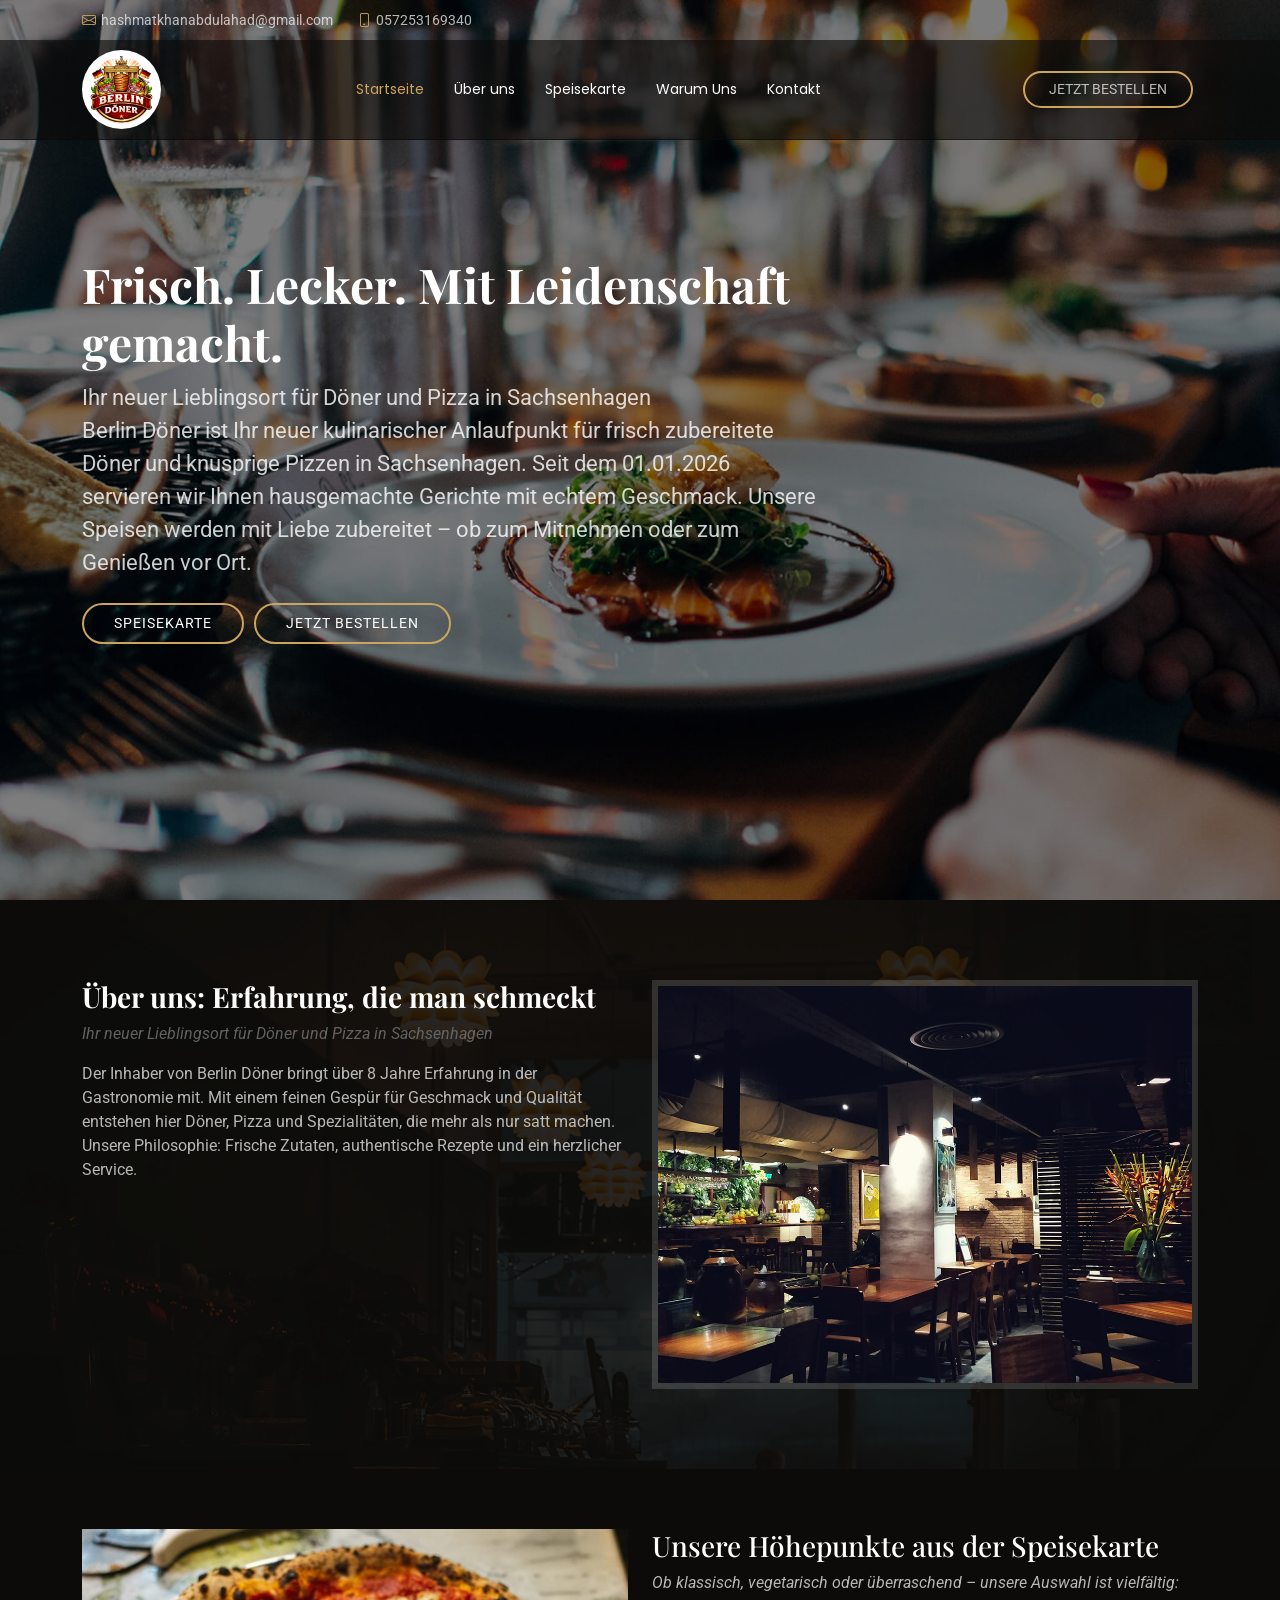
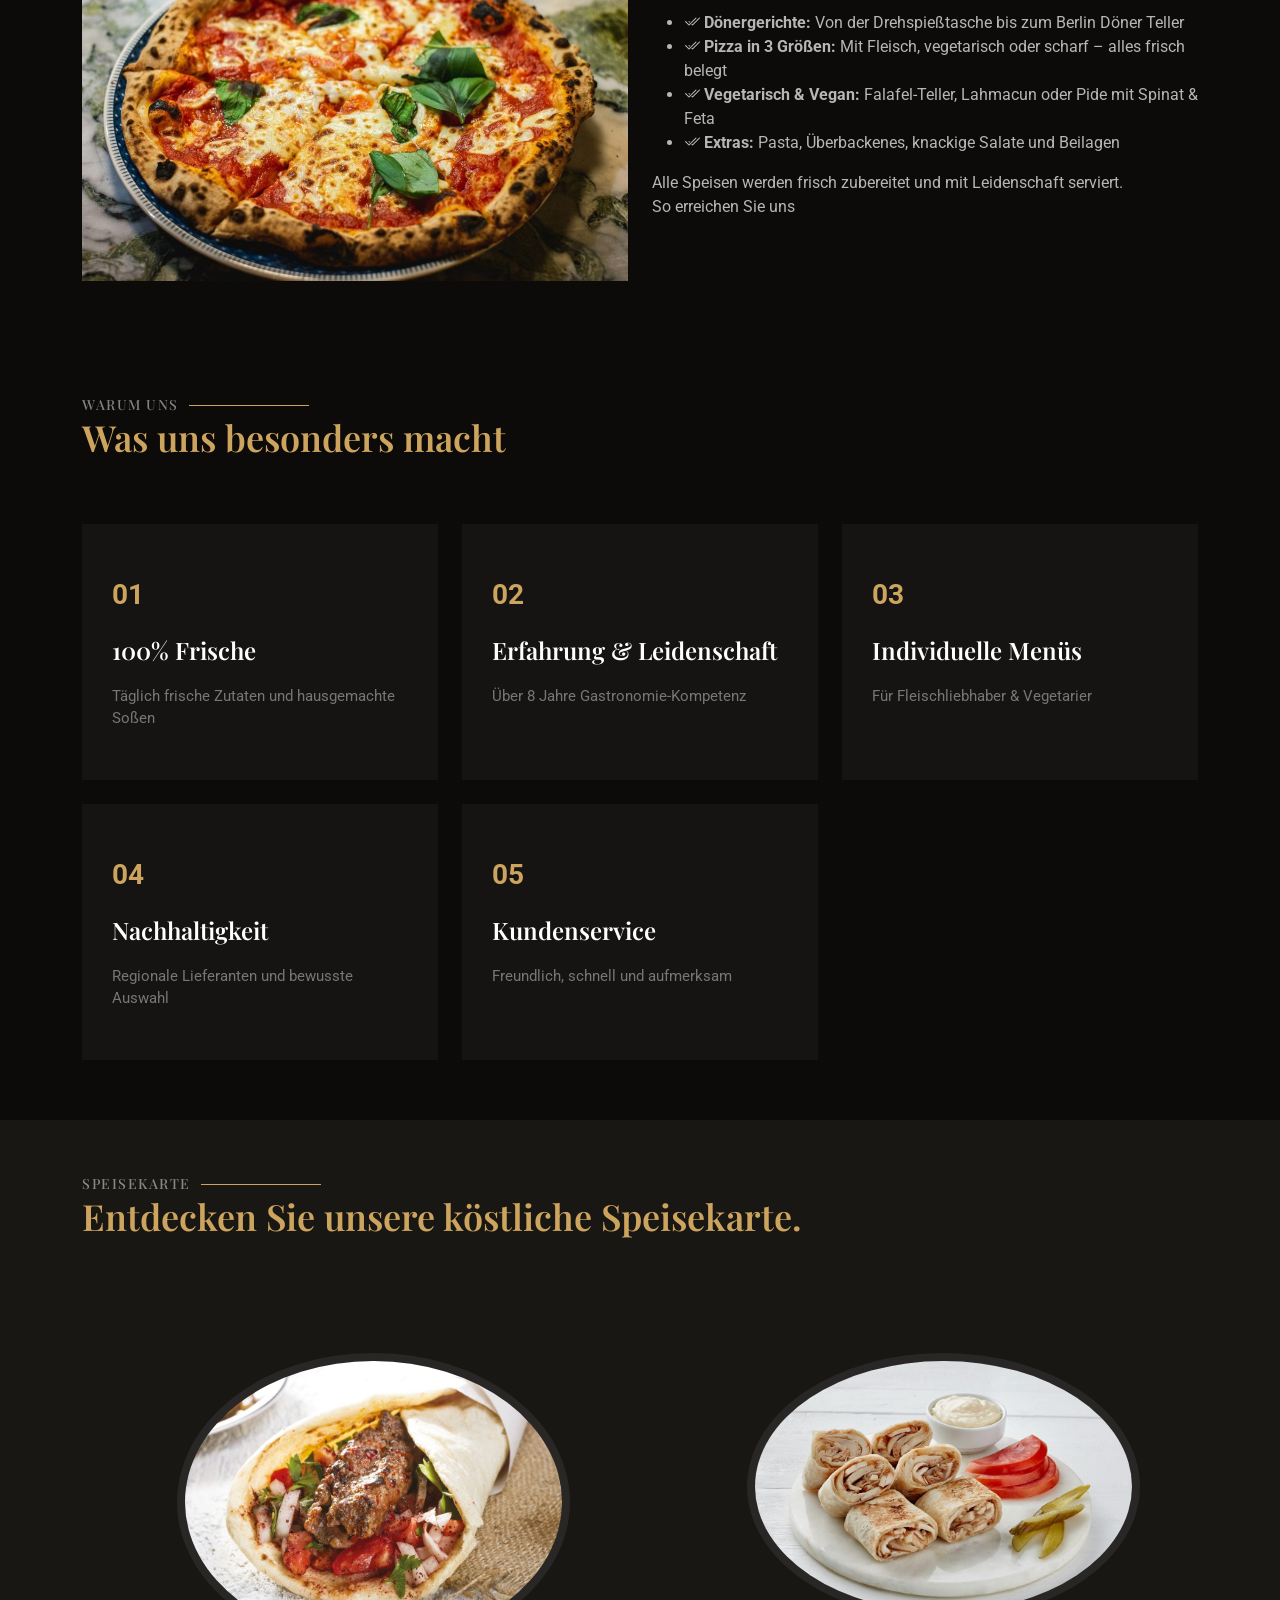
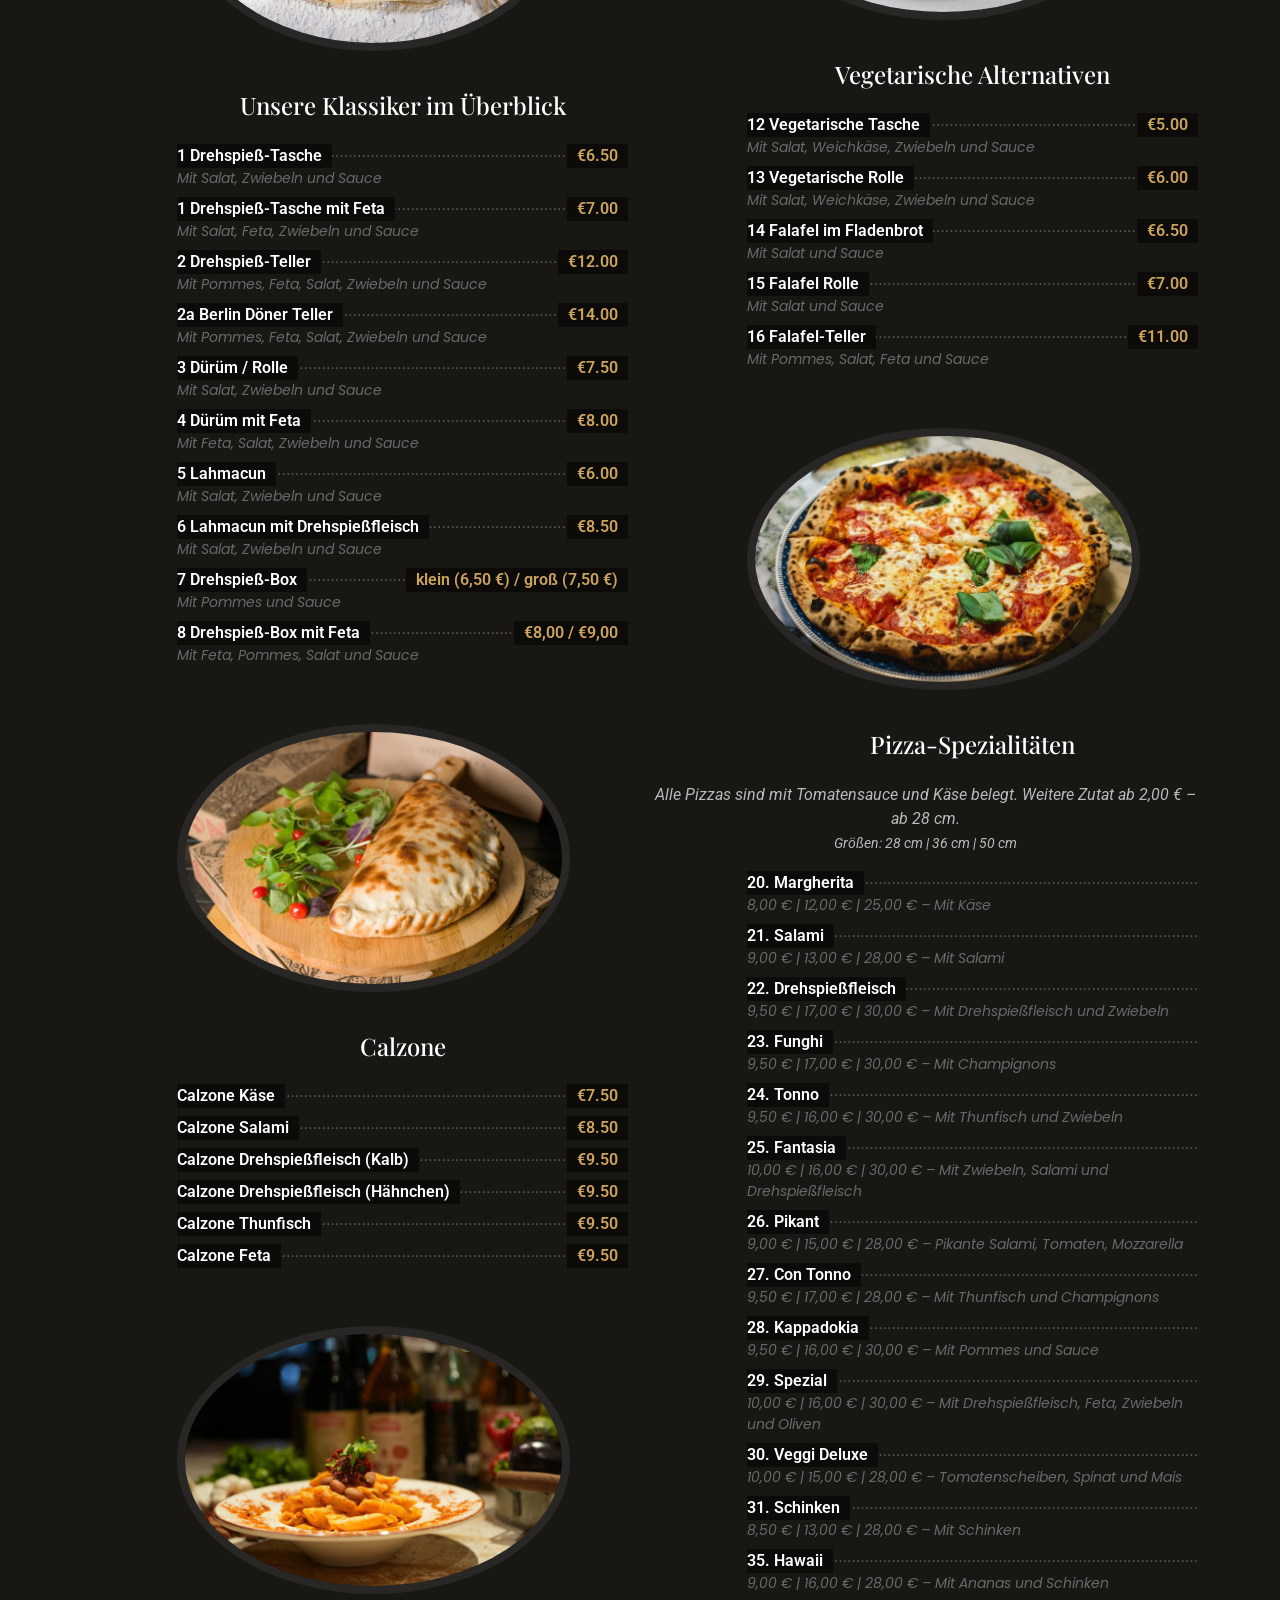
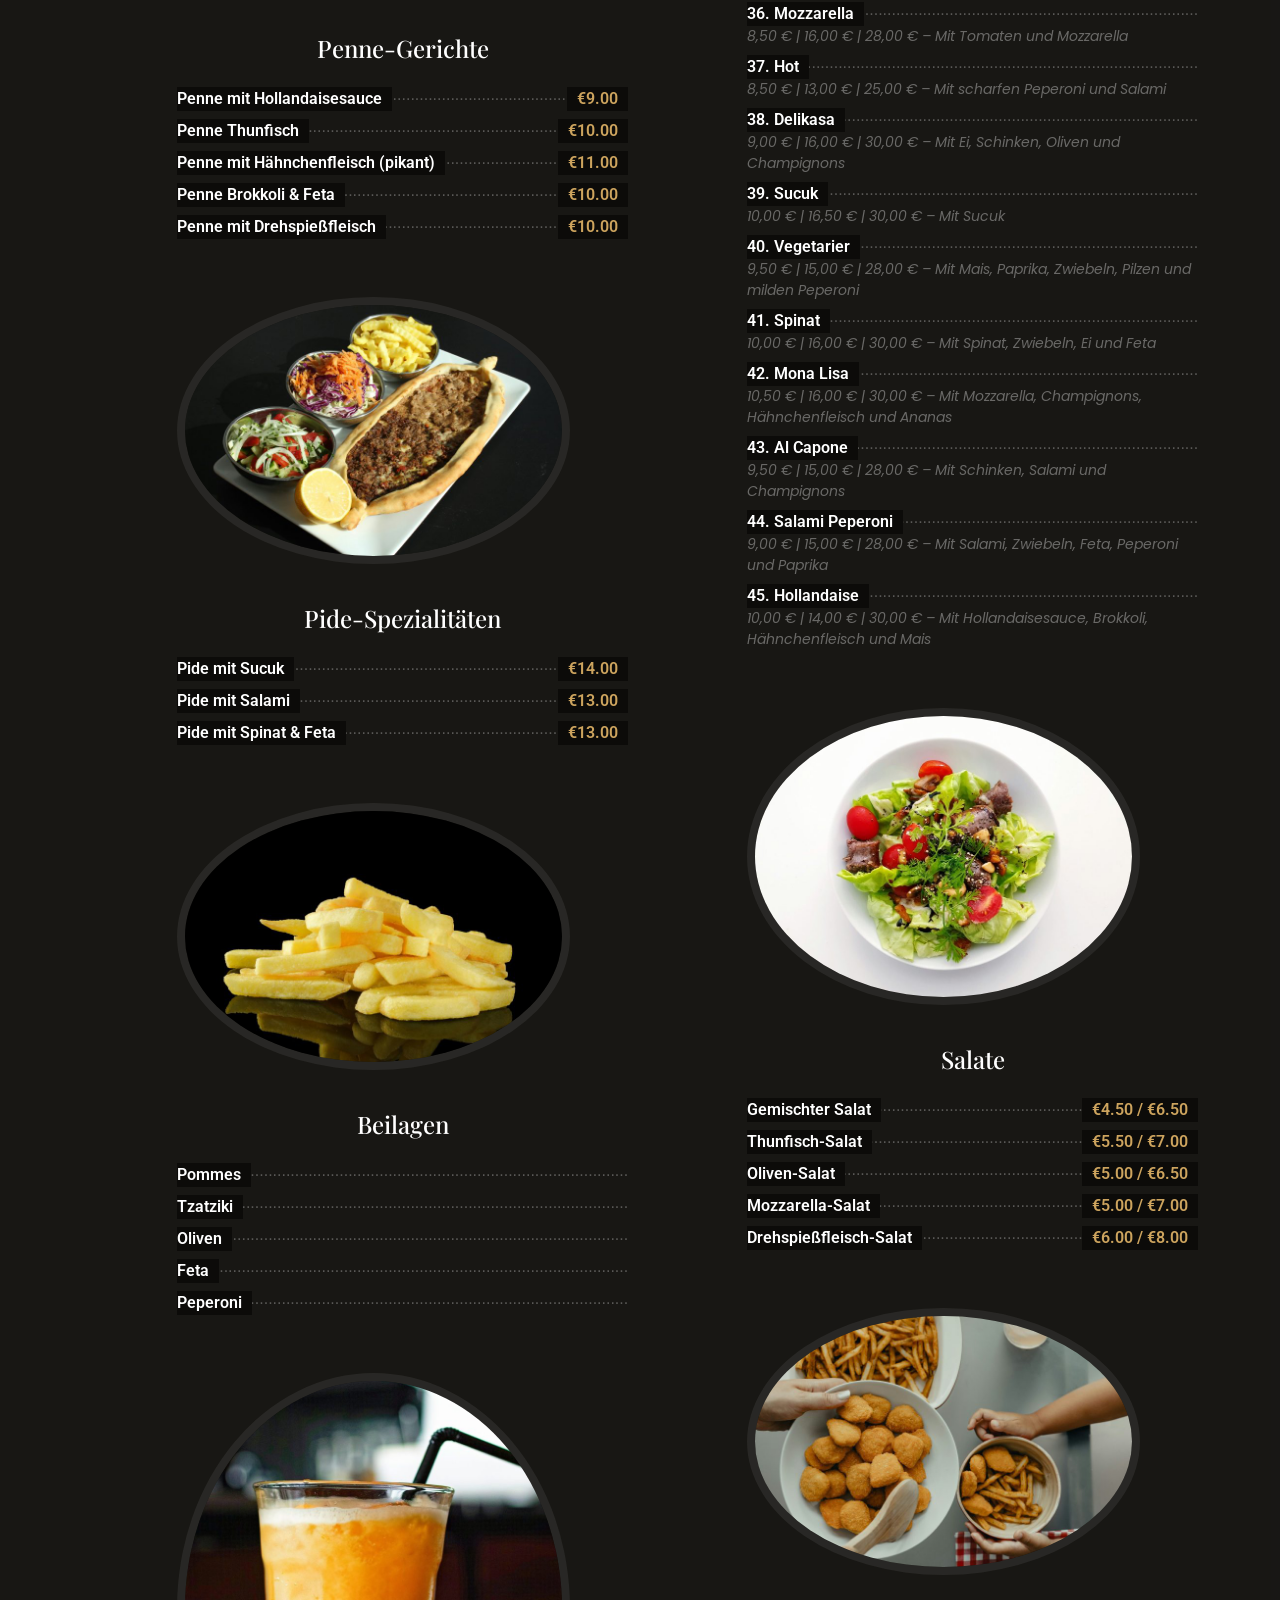
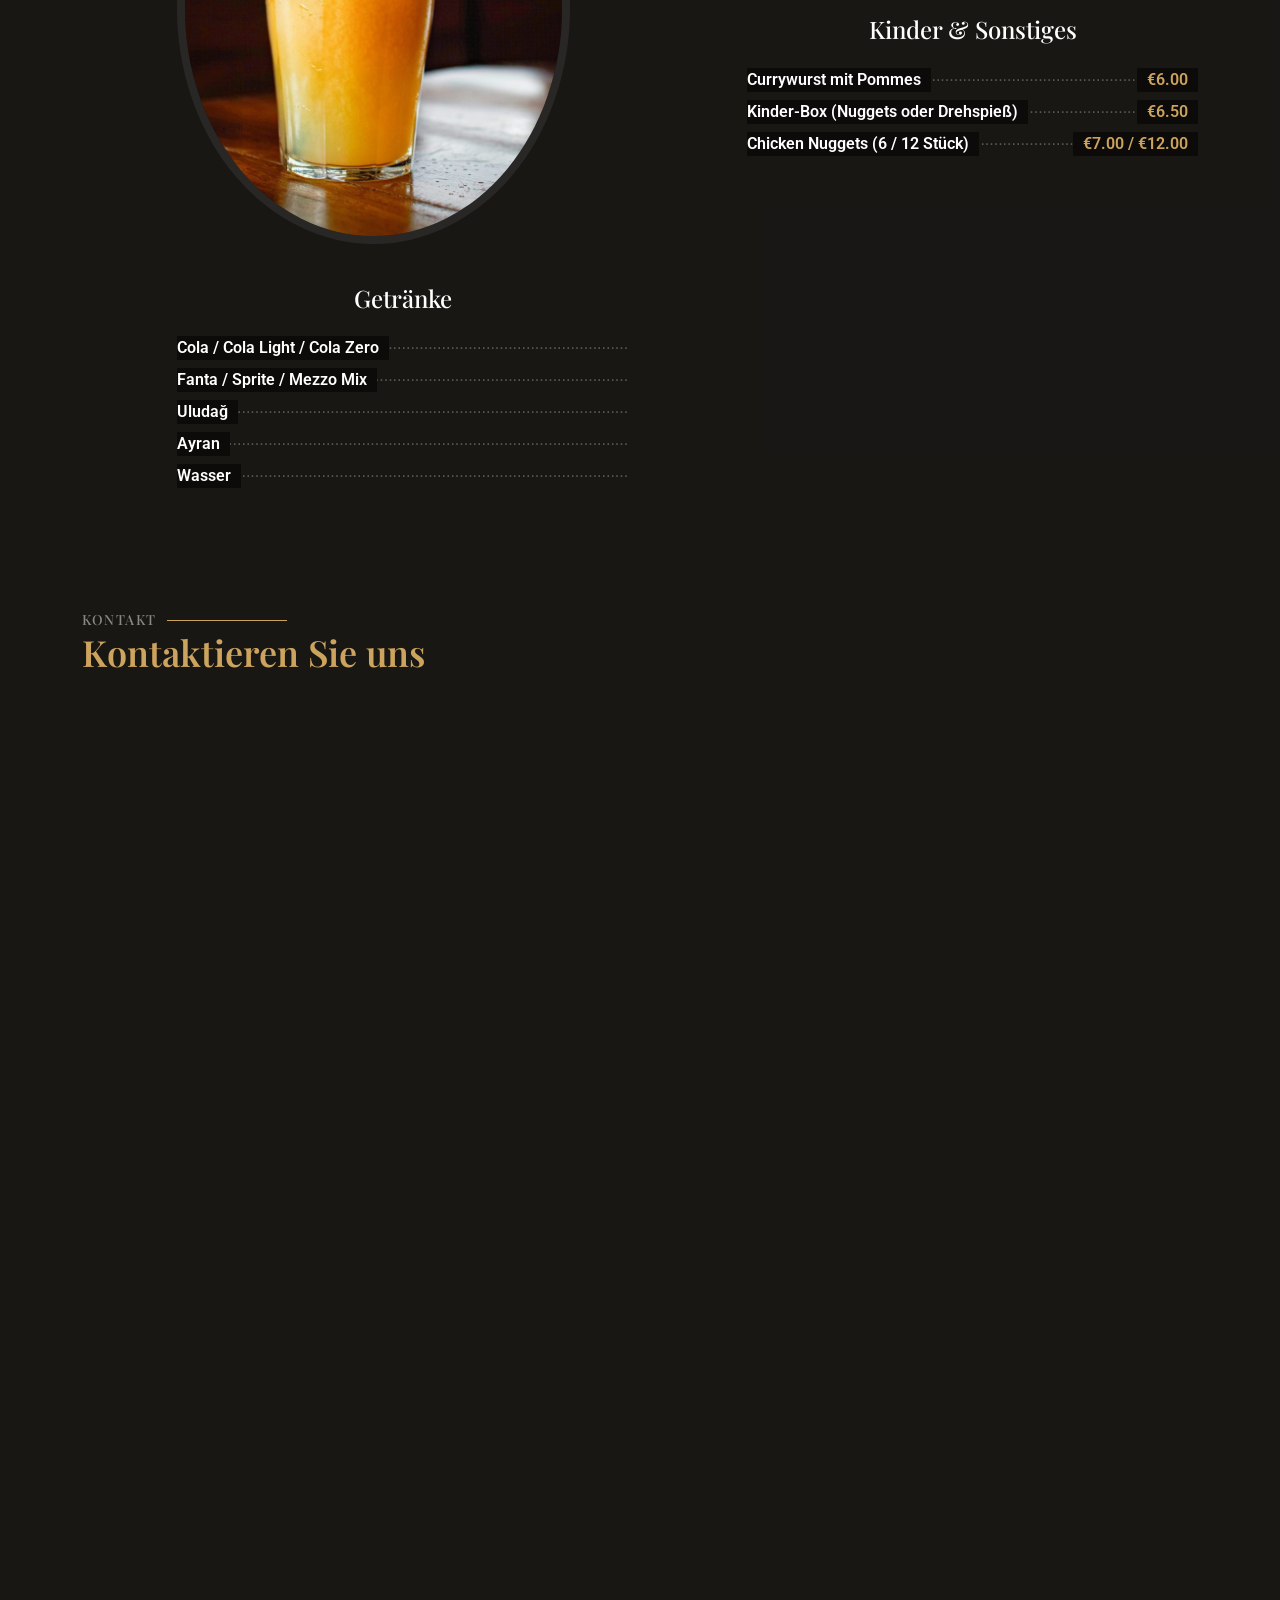
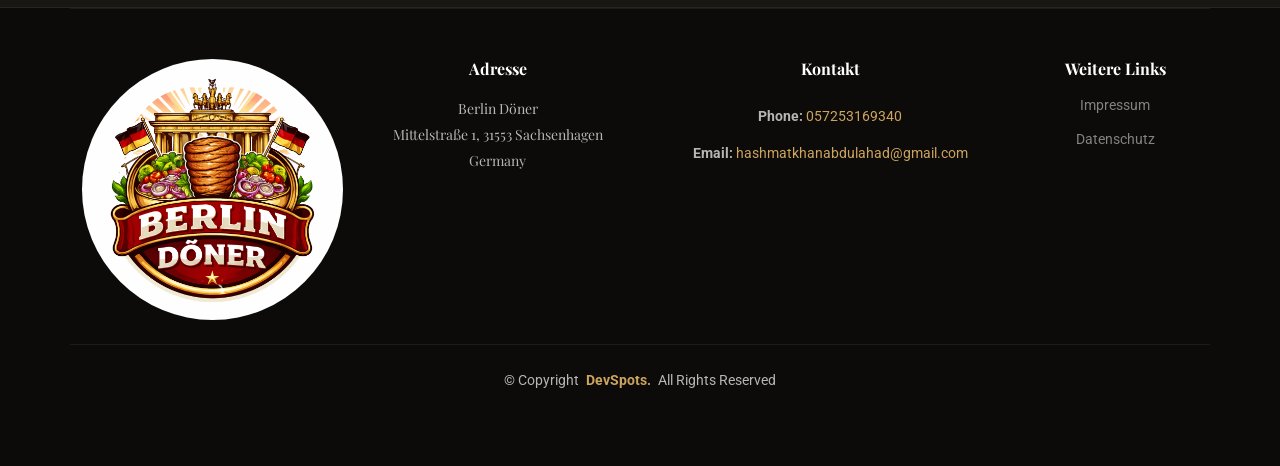
==== commit f491cfb8: "Add all 22 pizza types to menu section Expanded the Pizza-Spezialitäten section from 7 entries to th" ====
--- a/index.html
+++ b/index.html
@@ -392,23 +392,53 @@
           <div class="col-lg-6 menu-item isotope-item filter-starters">
             <img src="assets/img/menu2/3.jpg" class="menu-img" alt="">
             <h4 class="text-center mb-4">Pizza-Spezialitäten</h4>
-            <div class="menu-content"><a href="#">Margherita</a></div>
-            <div class="menu-ingredients">28 cm: 8,00 € | 36 cm: 12,00 € | 50 cm: 25,00 €Mit Käse</div>
-            <div class="menu-content"><a href="#">Salami</a></div>
-            <div class="menu-ingredients">28 cm: 9,00 € | 36 cm: 13,00 € | 50 cm: 28,00 €</div>
-            <div class="menu-content"><a href="#">Pizza mit Drehspießfleisch</a></div>
-            <div class="menu-ingredients">28 cm: 9,50 € | 36 cm: 17,00 € | 50 cm: 30,00 €
-              Mit Drehspießfleisch und Zwiebeln</div>
-            <div class="menu-content"><a href="#">Funghi</a></div>
-            <div class="menu-ingredients">28 cm: 8,50 € | 36 cm: 12,00 € | 50 cm: 24,00 €
-              Mit Champignons</div>
-            <div class="menu-content"><a href="#">Tonno</a></div>
-            <div class="menu-ingredients">28 cm: 9,50 € | 36 cm: 16,00 € | 50 cm: 30,00 €
-              Mit Thunfisch und Zwiebeln</div>
-            <div class="menu-content"><a href="#">Fantasia</a></div>
-            <div class="menu-ingredients">28 cm: 10,00 € | 36 cm: 16,00 € | 50 cm: 30,00 €</div>
-            <div class="menu-content"><a href="#">Mit Zwiebeln, Salami und Drehspießfleisch</a></div>
-            <div class="menu-ingredients">Vegetarier / Veggi Deluxe / Spinat / Hawaii / Spezial / u. v. m.</div>
+            <p class="text-center fst-italic mb-3">Alle Pizzas sind mit Tomatensauce und Käse belegt. Weitere Zutat ab 2,00 € – ab 28 cm.<br/><small>Größen: 28 cm | 36 cm | 50 cm</small></p>
+            <div class="menu-content"><a href="#">20. Margherita</a></div>
+            <div class="menu-ingredients">8,00 € | 12,00 € | 25,00 € – Mit Käse</div>
+            <div class="menu-content"><a href="#">21. Salami</a></div>
+            <div class="menu-ingredients">9,00 € | 13,00 € | 28,00 € – Mit Salami</div>
+            <div class="menu-content"><a href="#">22. Drehspießfleisch</a></div>
+            <div class="menu-ingredients">9,50 € | 17,00 € | 30,00 € – Mit Drehspießfleisch und Zwiebeln</div>
+            <div class="menu-content"><a href="#">23. Funghi</a></div>
+            <div class="menu-ingredients">9,50 € | 17,00 € | 30,00 € – Mit Champignons</div>
+            <div class="menu-content"><a href="#">24. Tonno</a></div>
+            <div class="menu-ingredients">9,50 € | 16,00 € | 30,00 € – Mit Thunfisch und Zwiebeln</div>
+            <div class="menu-content"><a href="#">25. Fantasia</a></div>
+            <div class="menu-ingredients">10,00 € | 16,00 € | 30,00 € – Mit Zwiebeln, Salami und Drehspießfleisch</div>
+            <div class="menu-content"><a href="#">26. Pikant</a></div>
+            <div class="menu-ingredients">9,00 € | 15,00 € | 28,00 € – Pikante Salami, Tomaten, Mozzarella</div>
+            <div class="menu-content"><a href="#">27. Con Tonno</a></div>
+            <div class="menu-ingredients">9,50 € | 17,00 € | 28,00 € – Mit Thunfisch und Champignons</div>
+            <div class="menu-content"><a href="#">28. Kappadokia</a></div>
+            <div class="menu-ingredients">9,50 € | 16,00 € | 30,00 € – Mit Pommes und Sauce</div>
+            <div class="menu-content"><a href="#">29. Spezial</a></div>
+            <div class="menu-ingredients">10,00 € | 16,00 € | 30,00 € – Mit Drehspießfleisch, Feta, Zwiebeln und Oliven</div>
+            <div class="menu-content"><a href="#">30. Veggi Deluxe</a></div>
+            <div class="menu-ingredients">10,00 € | 15,00 € | 28,00 € – Tomatenscheiben, Spinat und Mais</div>
+            <div class="menu-content"><a href="#">31. Schinken</a></div>
+            <div class="menu-ingredients">8,50 € | 13,00 € | 28,00 € – Mit Schinken</div>
+            <div class="menu-content"><a href="#">35. Hawaii</a></div>
+            <div class="menu-ingredients">9,00 € | 16,00 € | 28,00 € – Mit Ananas und Schinken</div>
+            <div class="menu-content"><a href="#">36. Mozzarella</a></div>
+            <div class="menu-ingredients">8,50 € | 16,00 € | 28,00 € – Mit Tomaten und Mozzarella</div>
+            <div class="menu-content"><a href="#">37. Hot</a></div>
+            <div class="menu-ingredients">8,50 € | 13,00 € | 25,00 € – Mit scharfen Peperoni und Salami</div>
+            <div class="menu-content"><a href="#">38. Delikasa</a></div>
+            <div class="menu-ingredients">9,00 € | 16,00 € | 30,00 € – Mit Ei, Schinken, Oliven und Champignons</div>
+            <div class="menu-content"><a href="#">39. Sucuk</a></div>
+            <div class="menu-ingredients">10,00 € | 16,50 € | 30,00 € – Mit Sucuk</div>
+            <div class="menu-content"><a href="#">40. Vegetarier</a></div>
+            <div class="menu-ingredients">9,50 € | 15,00 € | 28,00 € – Mit Mais, Paprika, Zwiebeln, Pilzen und milden Peperoni</div>
+            <div class="menu-content"><a href="#">41. Spinat</a></div>
+            <div class="menu-ingredients">10,00 € | 16,00 € | 30,00 € – Mit Spinat, Zwiebeln, Ei und Feta</div>
+            <div class="menu-content"><a href="#">42. Mona Lisa</a></div>
+            <div class="menu-ingredients">10,50 € | 16,00 € | 30,00 € – Mit Mozzarella, Champignons, Hähnchenfleisch und Ananas</div>
+            <div class="menu-content"><a href="#">43. Al Capone</a></div>
+            <div class="menu-ingredients">9,50 € | 15,00 € | 28,00 € – Mit Schinken, Salami und Champignons</div>
+            <div class="menu-content"><a href="#">44. Salami Peperoni</a></div>
+            <div class="menu-ingredients">9,00 € | 15,00 € | 28,00 € – Mit Salami, Zwiebeln, Feta, Peperoni und Paprika</div>
+            <div class="menu-content"><a href="#">45. Hollandaise</a></div>
+            <div class="menu-ingredients">10,00 € | 14,00 € | 30,00 € – Mit Hollandaisesauce, Brokkoli, Hähnchenfleisch und Mais</div>
           </div><!-- Menu Item -->
 
           <div class="col-lg-6 menu-item isotope-item filter-salads">
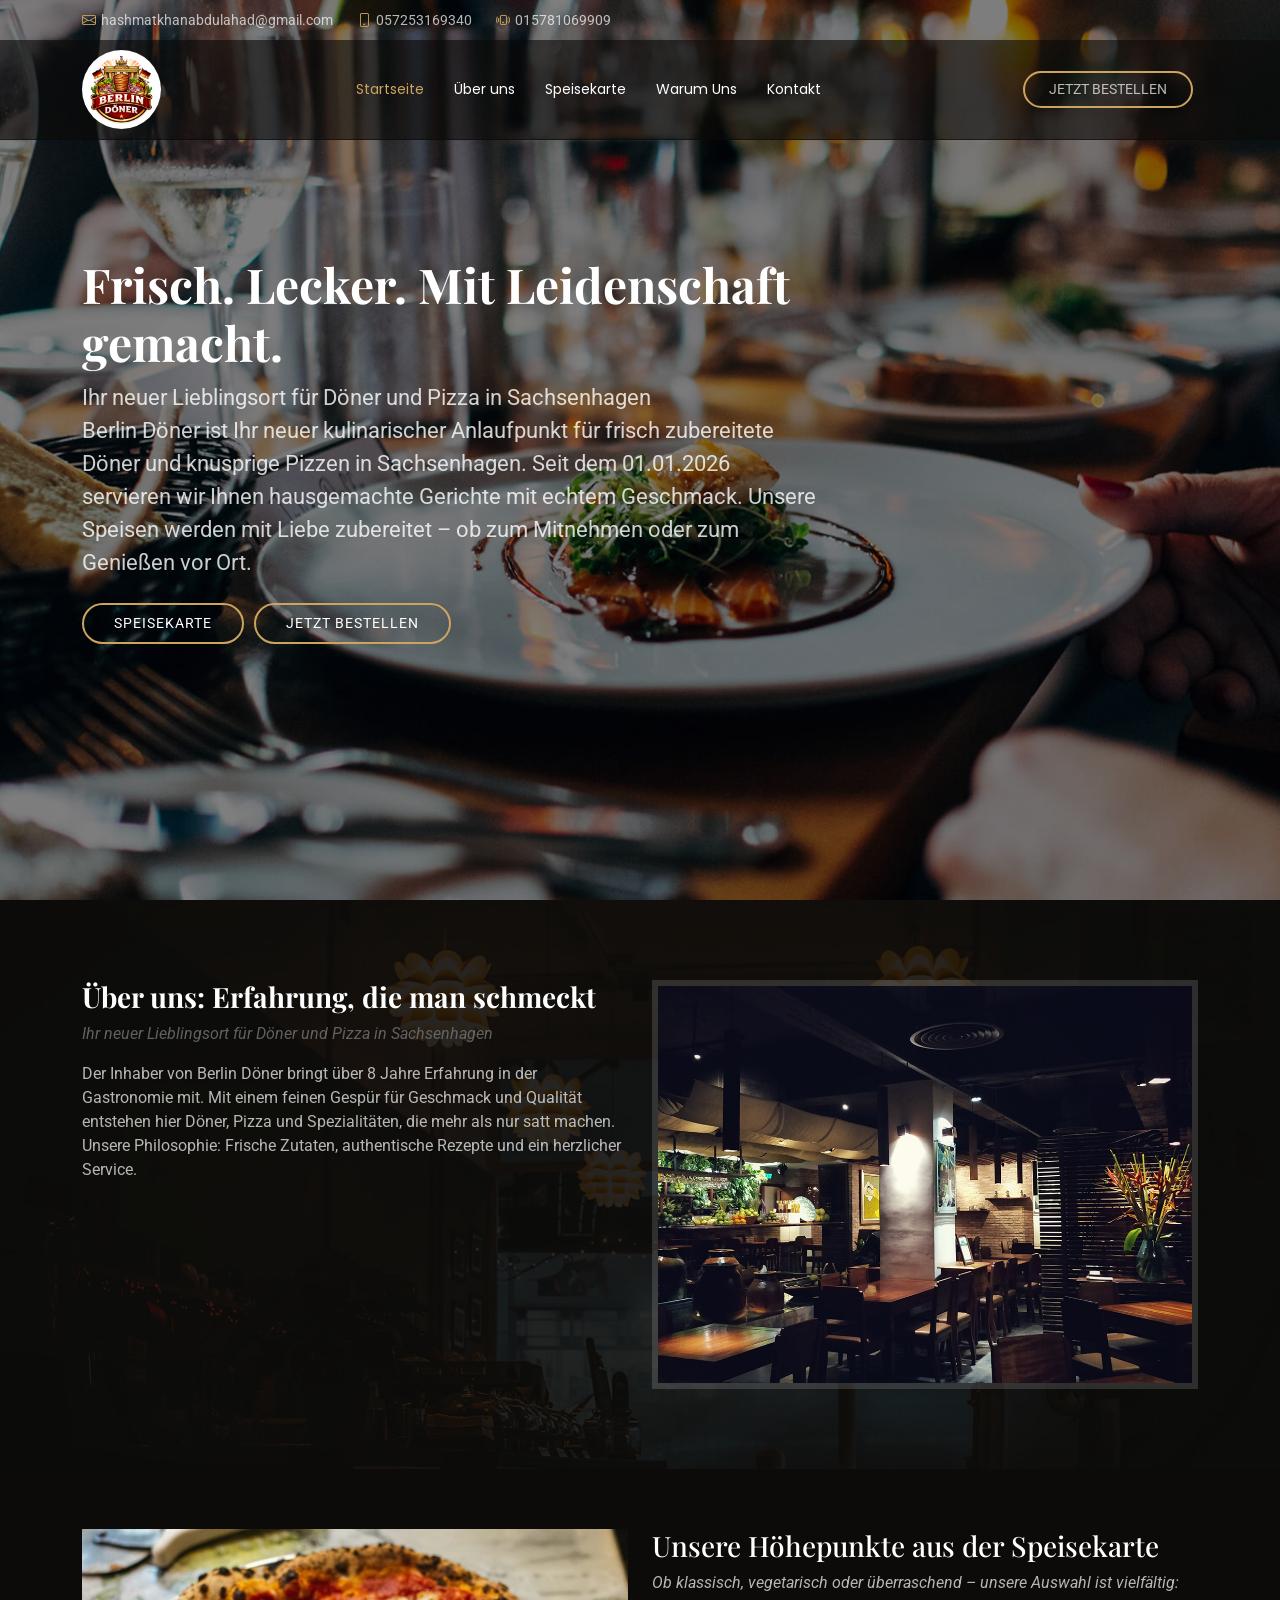
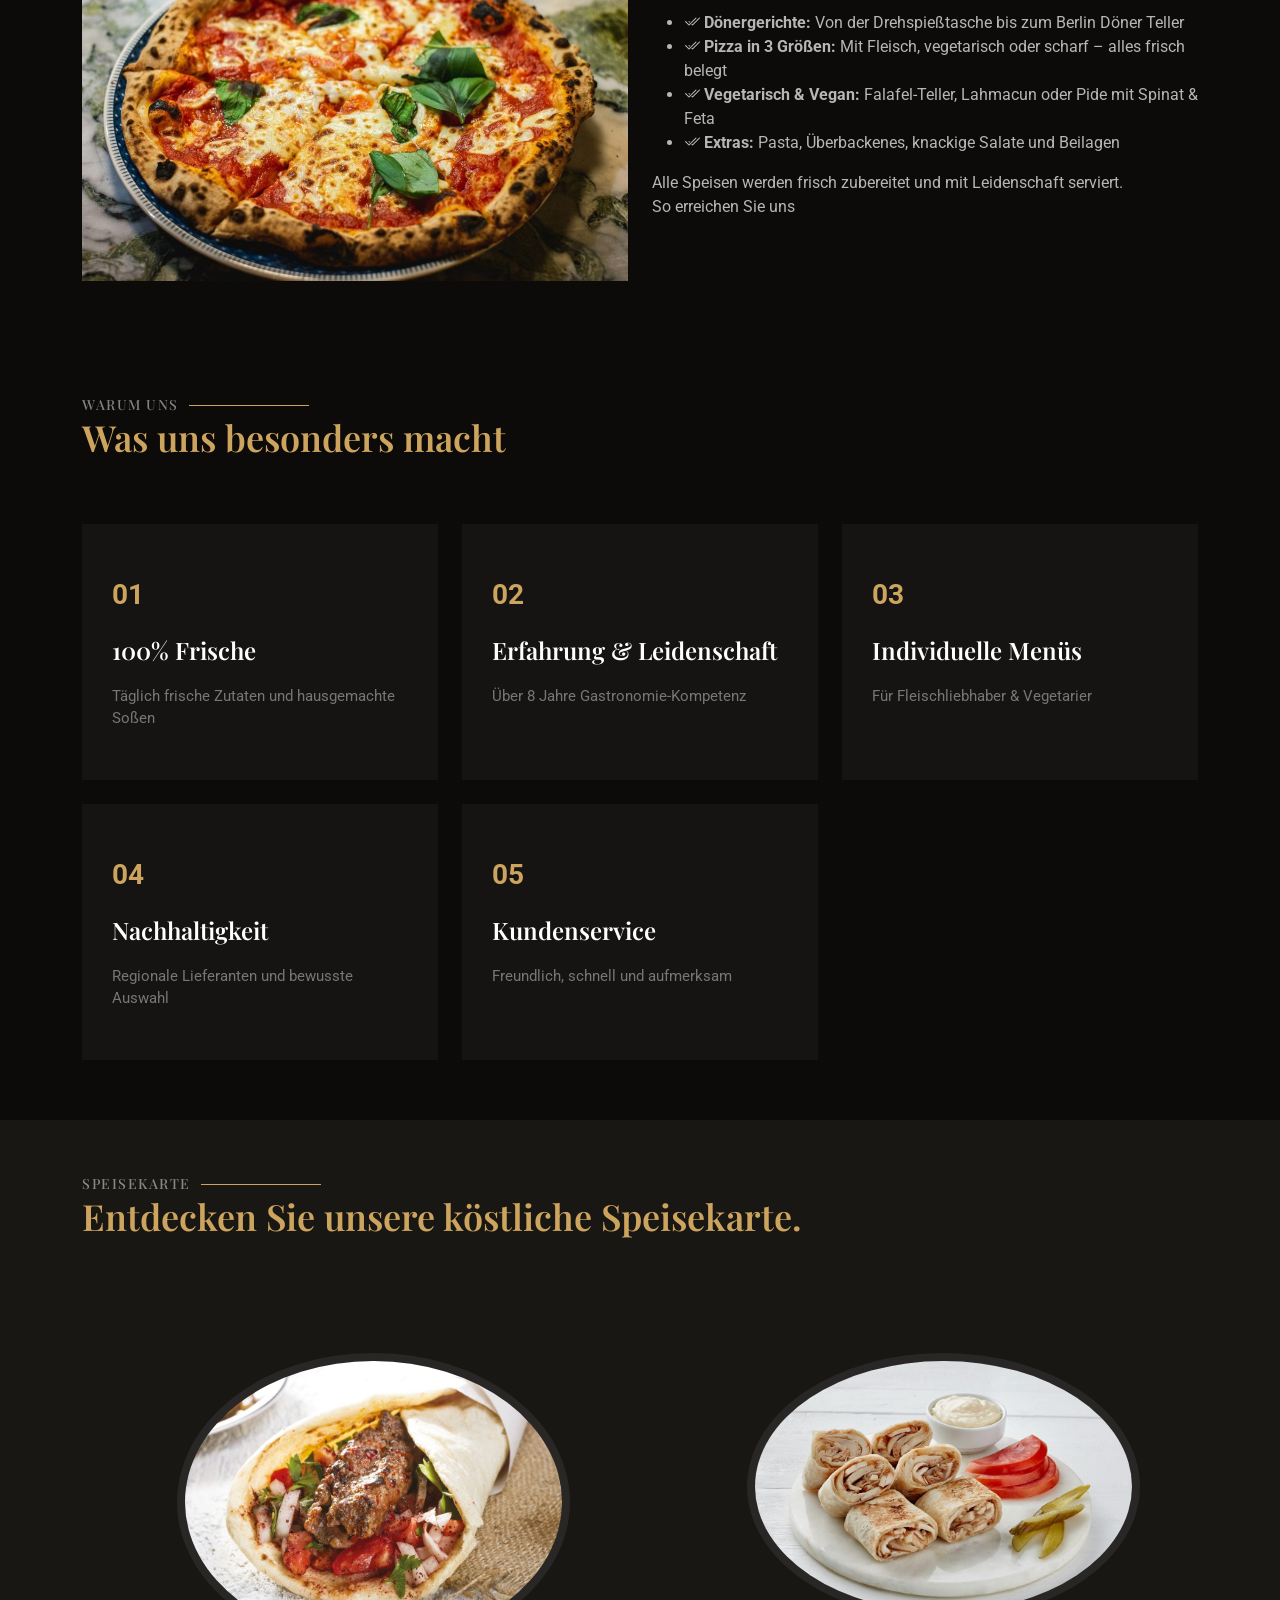
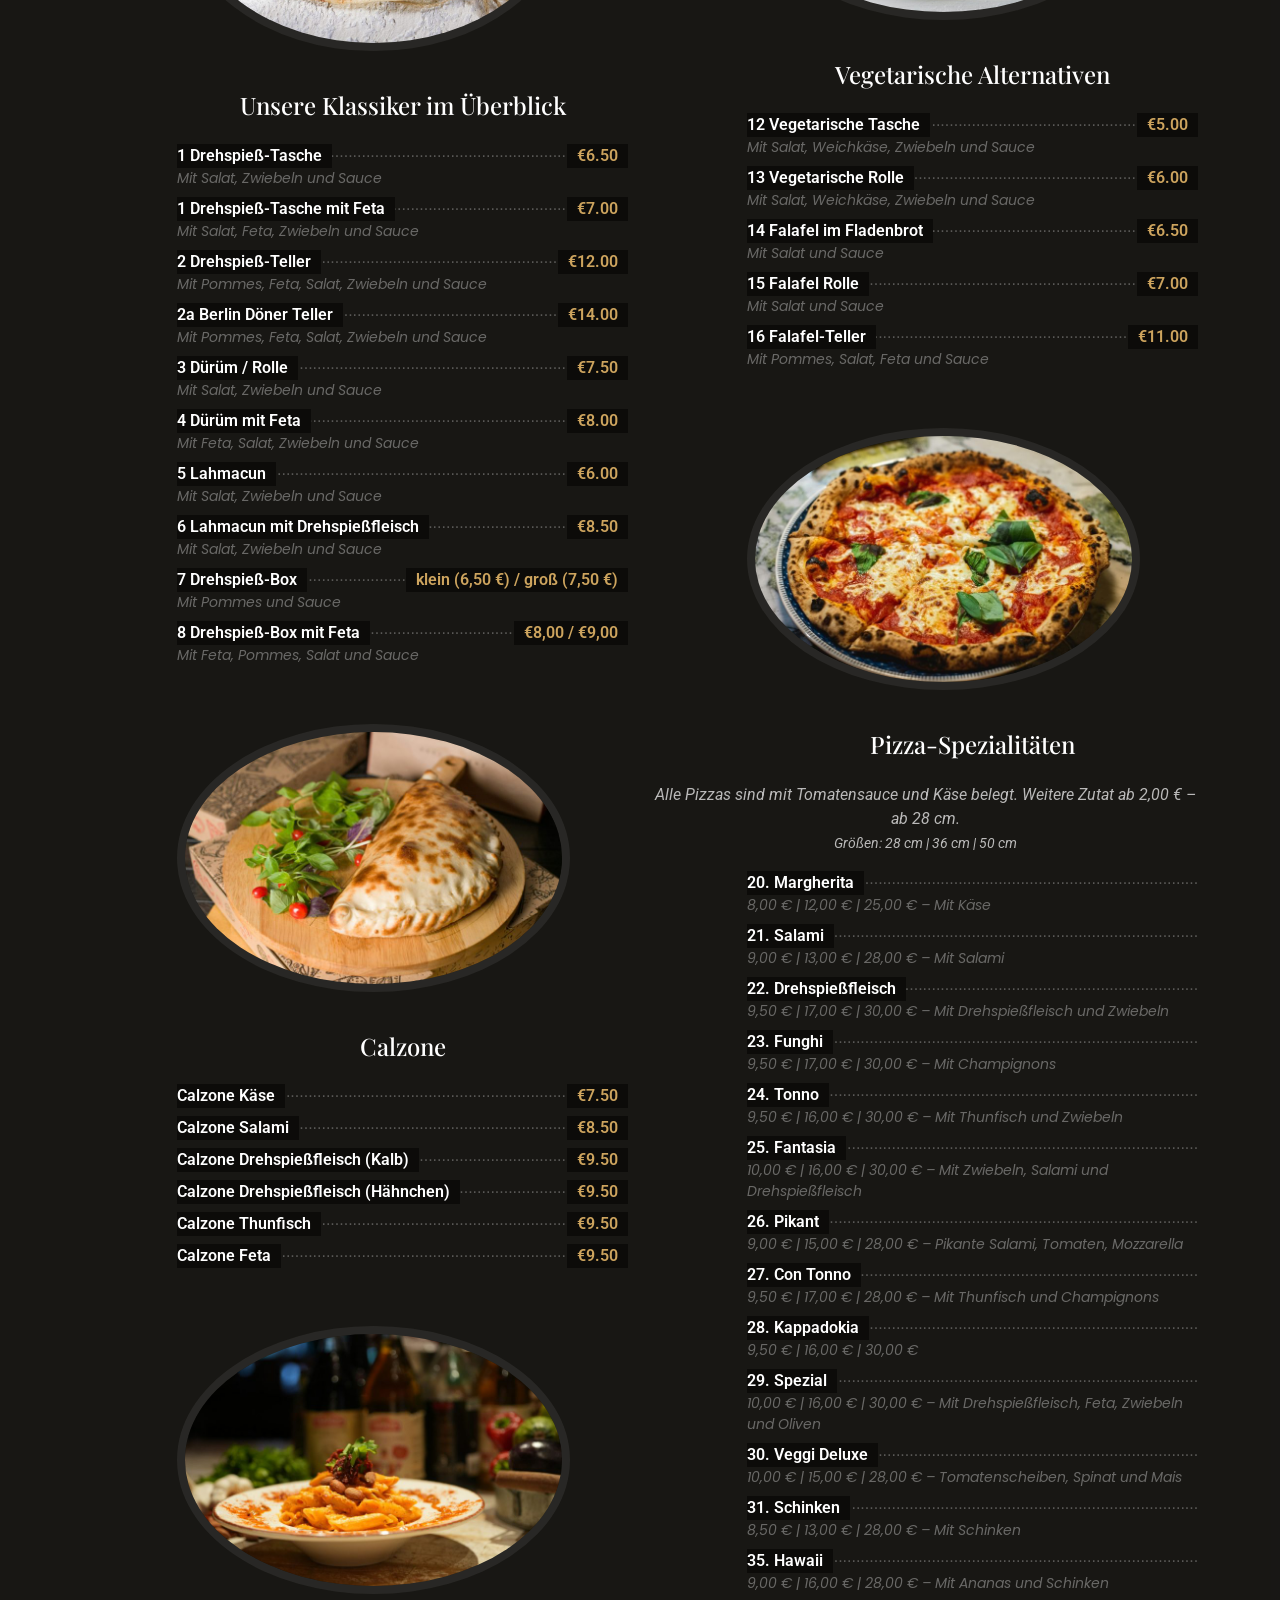
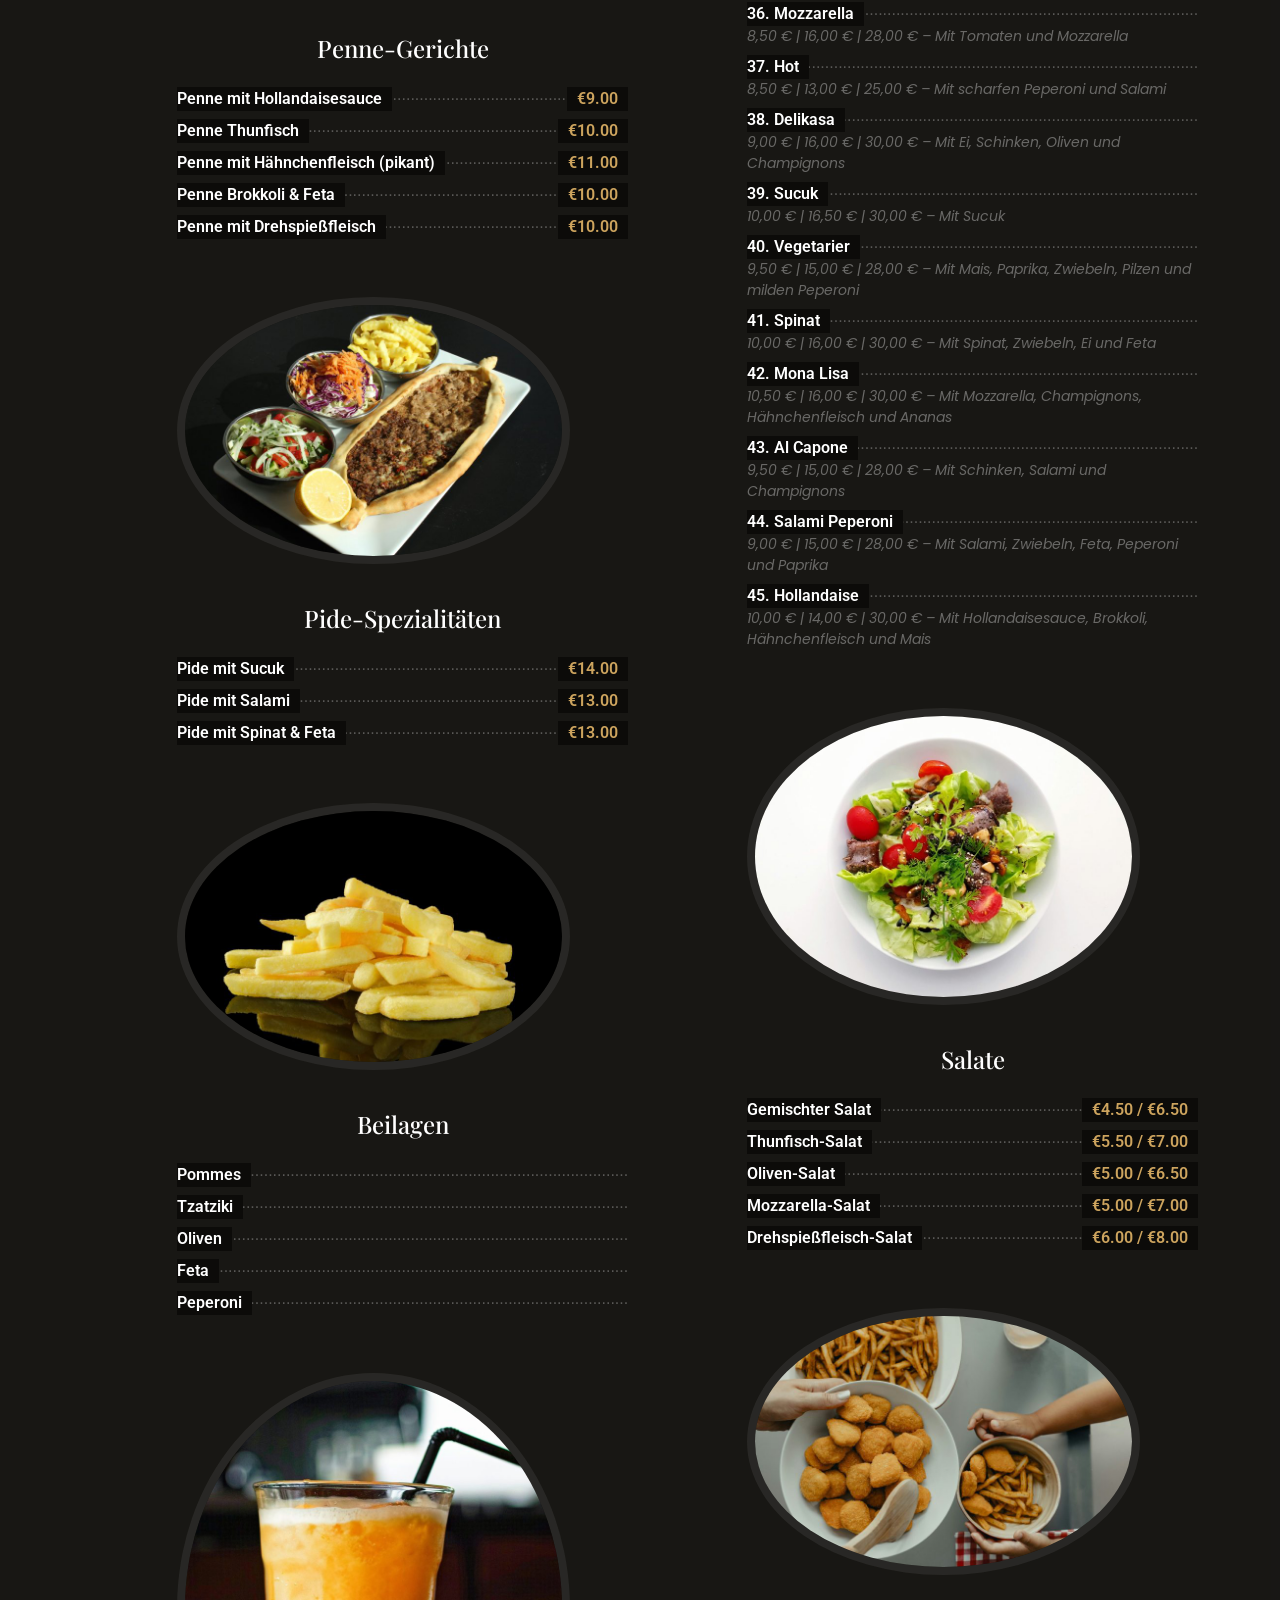
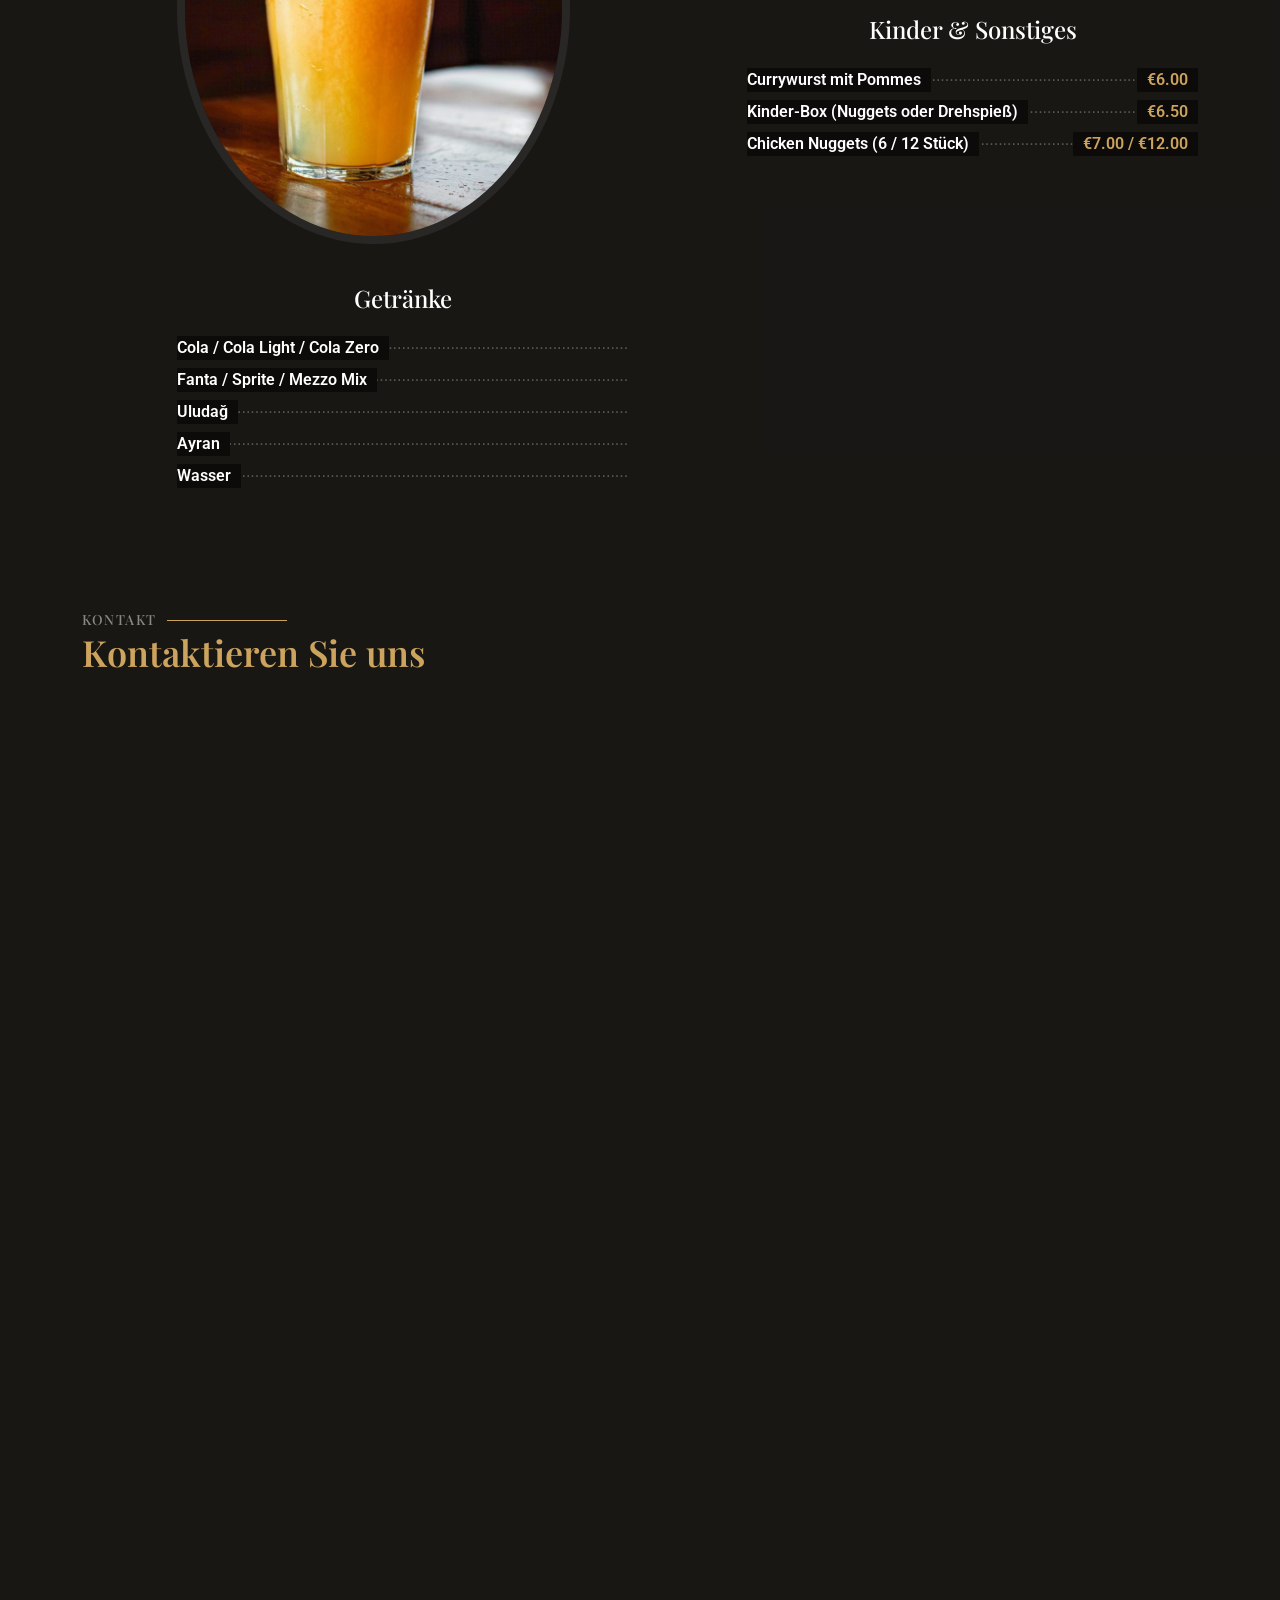
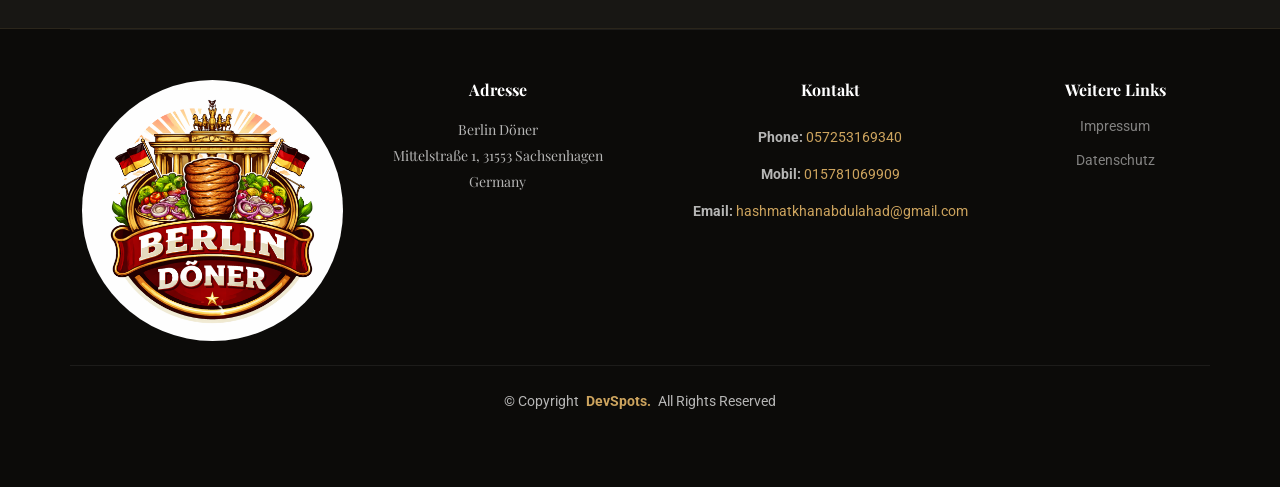
==== commit ec4338a7: "Add mobile number as clickable tel link; clean up Kappadokia entry - Mobile number 015781069909 adde" ====
--- a/index.html
+++ b/index.html
@@ -114,6 +114,7 @@
           <i class="bi bi-envelope d-flex align-items-center"><a
               href="mailto:hashmatkhanabdulahad@gmail.com">hashmatkhanabdulahad@gmail.com</a></i>
           <i class="bi bi-phone d-flex align-items-center ms-4"><a href="tel:+4957253169340">057253169340</a></i>
+          <i class="bi bi-phone-vibrate d-flex align-items-center ms-4"><a href="tel:+4915781069909">015781069909</a></i>
         </div>
         <!-- language change button -->
         <!-- <div class="languages d-none d-md-flex align-items-center">
@@ -410,7 +411,7 @@
             <div class="menu-content"><a href="#">27. Con Tonno</a></div>
             <div class="menu-ingredients">9,50 € | 17,00 € | 28,00 € – Mit Thunfisch und Champignons</div>
             <div class="menu-content"><a href="#">28. Kappadokia</a></div>
-            <div class="menu-ingredients">9,50 € | 16,00 € | 30,00 € – Mit Pommes und Sauce</div>
+            <div class="menu-ingredients">9,50 € | 16,00 € | 30,00 €</div>
             <div class="menu-content"><a href="#">29. Spezial</a></div>
             <div class="menu-ingredients">10,00 € | 16,00 € | 30,00 € – Mit Drehspießfleisch, Feta, Zwiebeln und Oliven</div>
             <div class="menu-content"><a href="#">30. Veggi Deluxe</a></div>
@@ -557,6 +558,7 @@
               <div>
                 <h3>Tel</h3>
                 <p><a href="tel:+4957253169340">057253169340</a></p>
+                <p><a href="tel:+4915781069909">015781069909</a> (Mobil)</p>
               </div>
             </div><!-- End Info Item -->
 
@@ -632,6 +634,7 @@
         <div class="col-4 footer-links">
           <h4>Kontakt</h4>
           <p class="mt-3"><strong>Phone:</strong> <a href="tel:+4957253169340">057253169340</a></p>
+          <p><strong>Mobil:</strong> <a href="tel:+4915781069909">015781069909</a></p>
           <p><strong>Email:</strong> <a href="mailto:hashmatkhanabdulahad@gmail.com">hashmatkhanabdulahad@gmail.com</a>
           </p>
         </div>
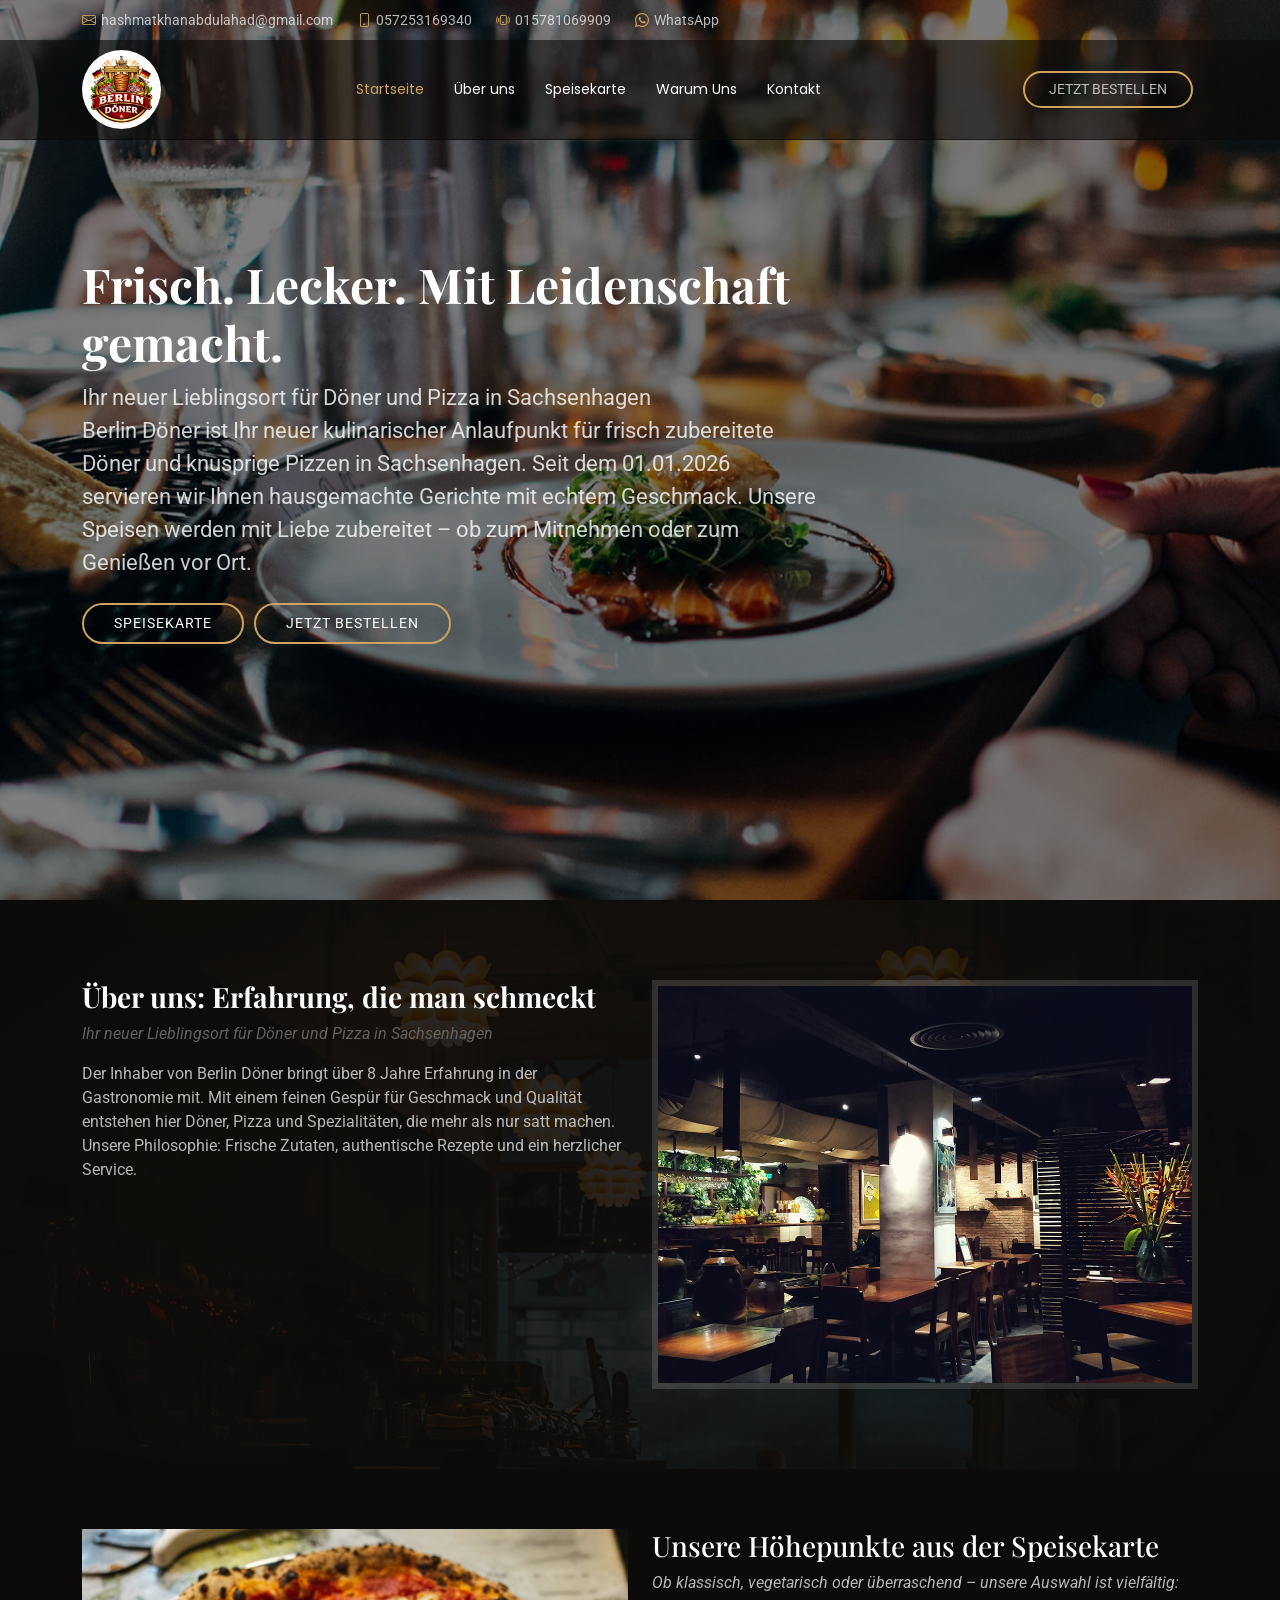
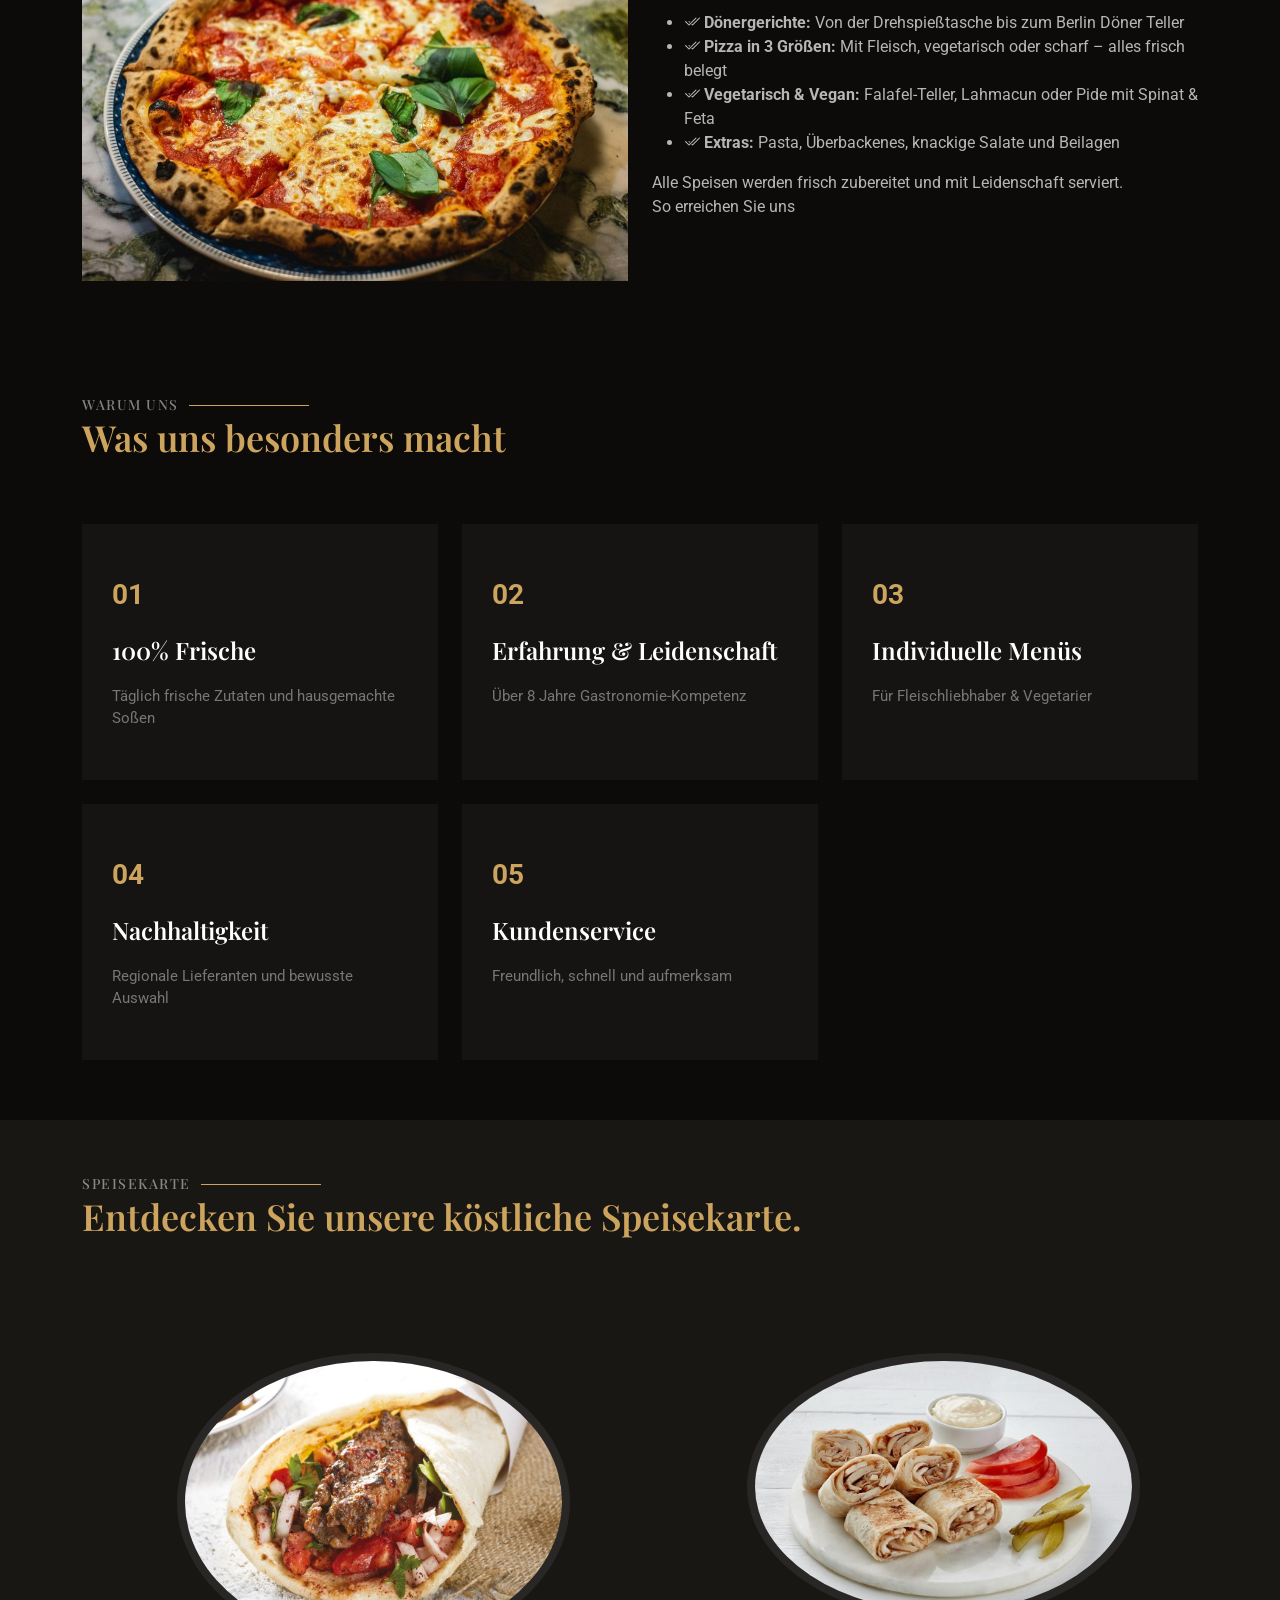
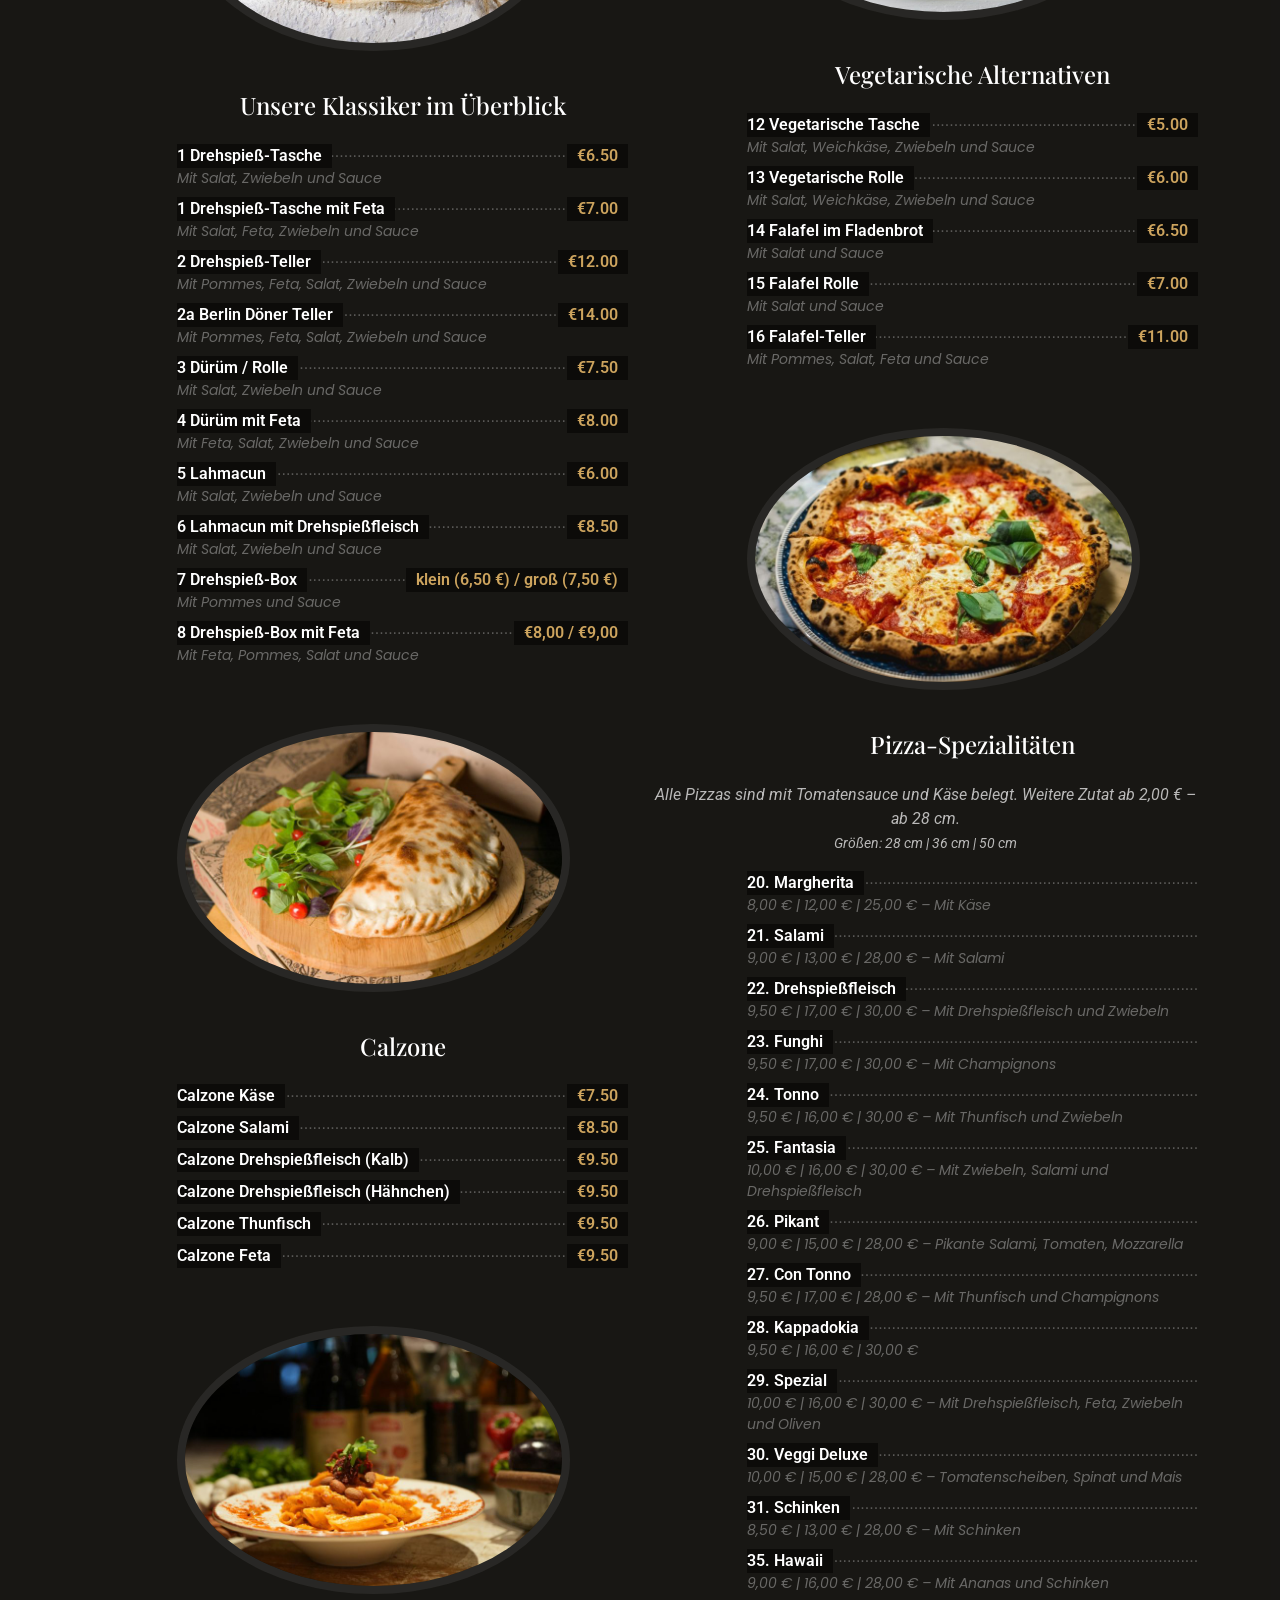
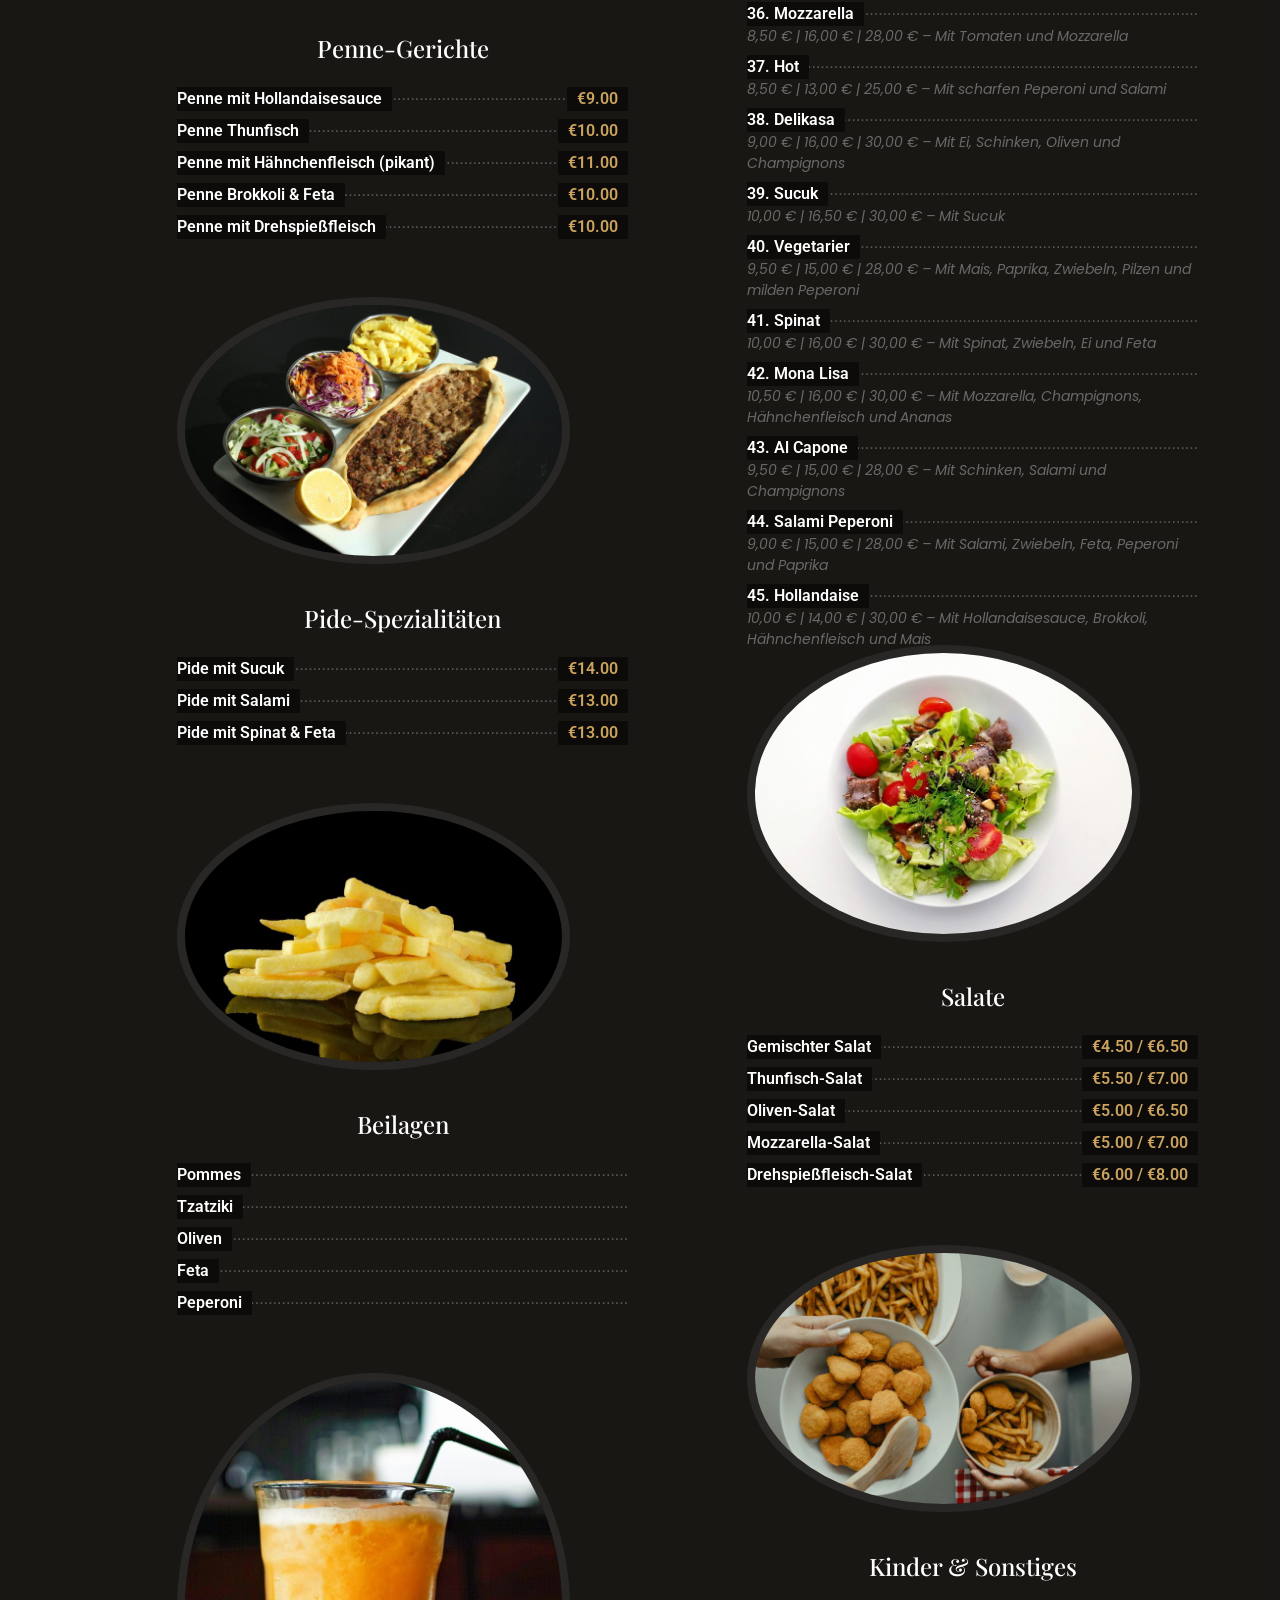
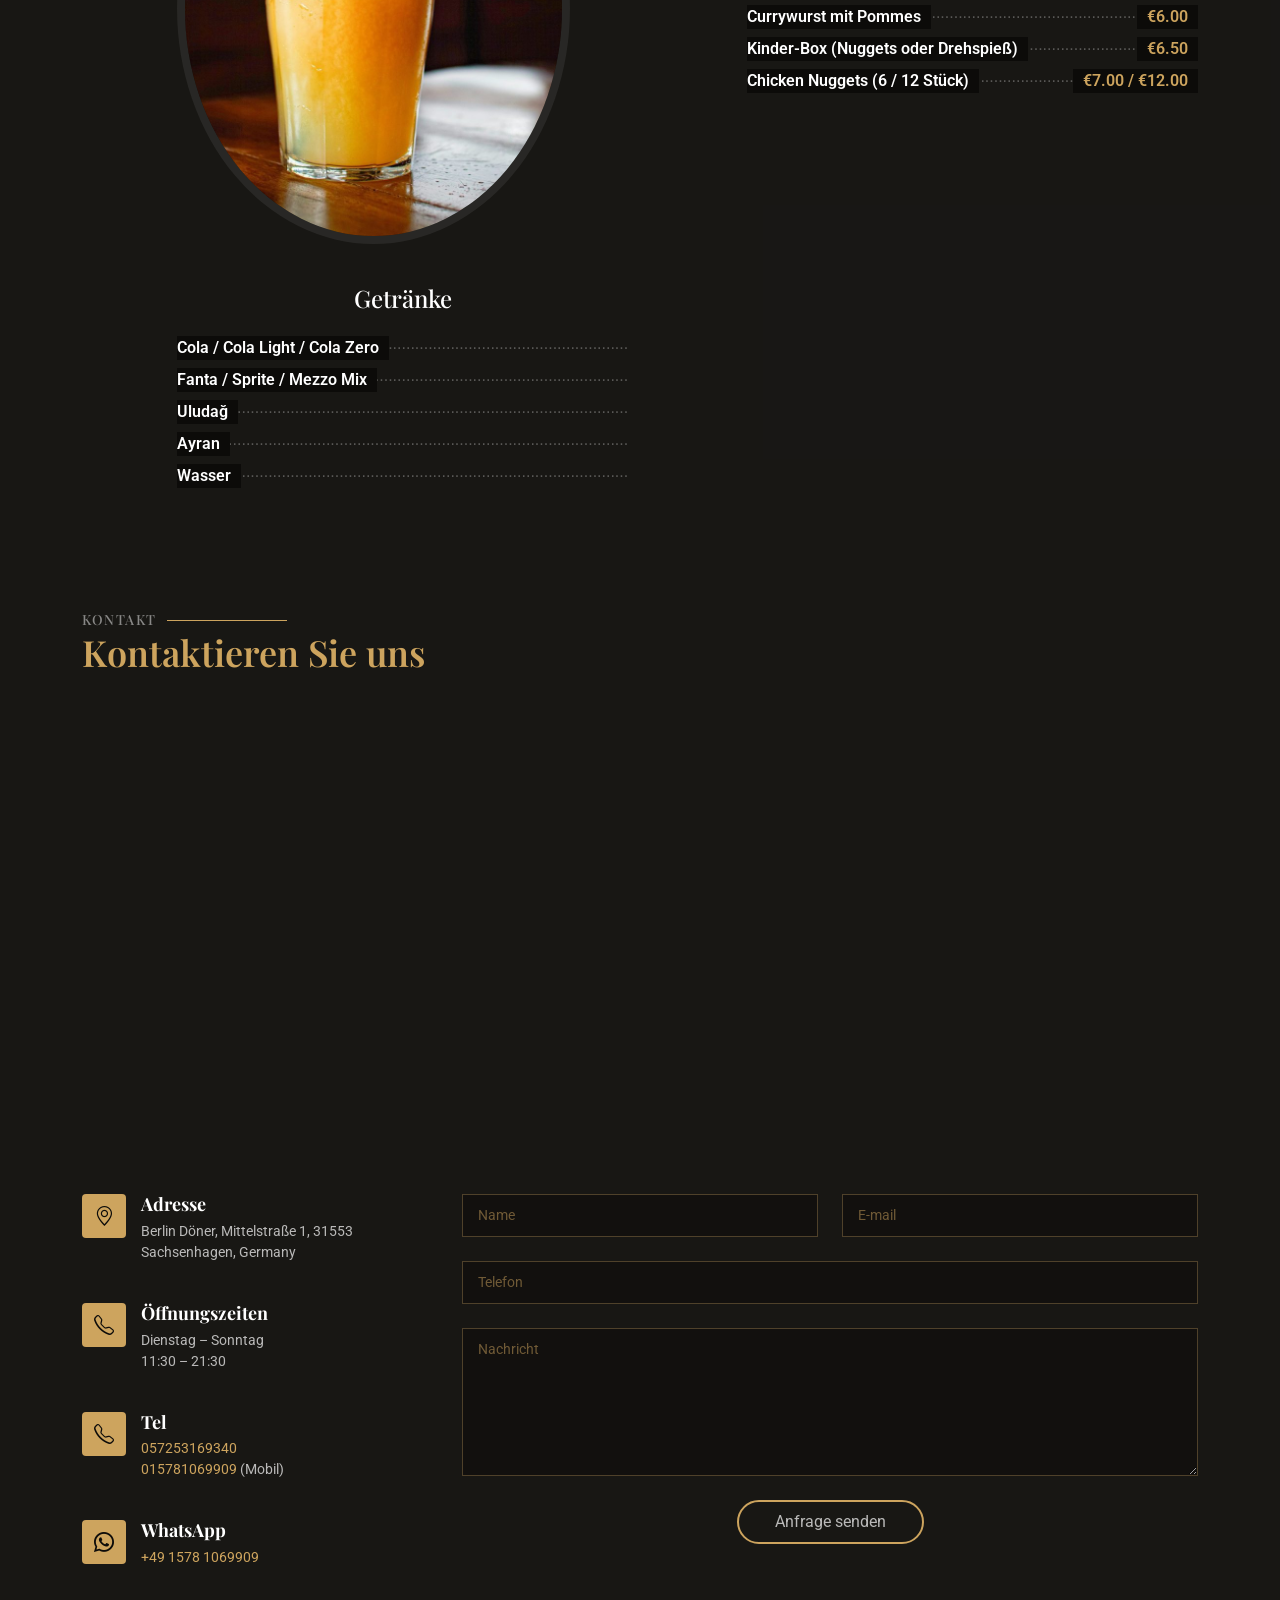
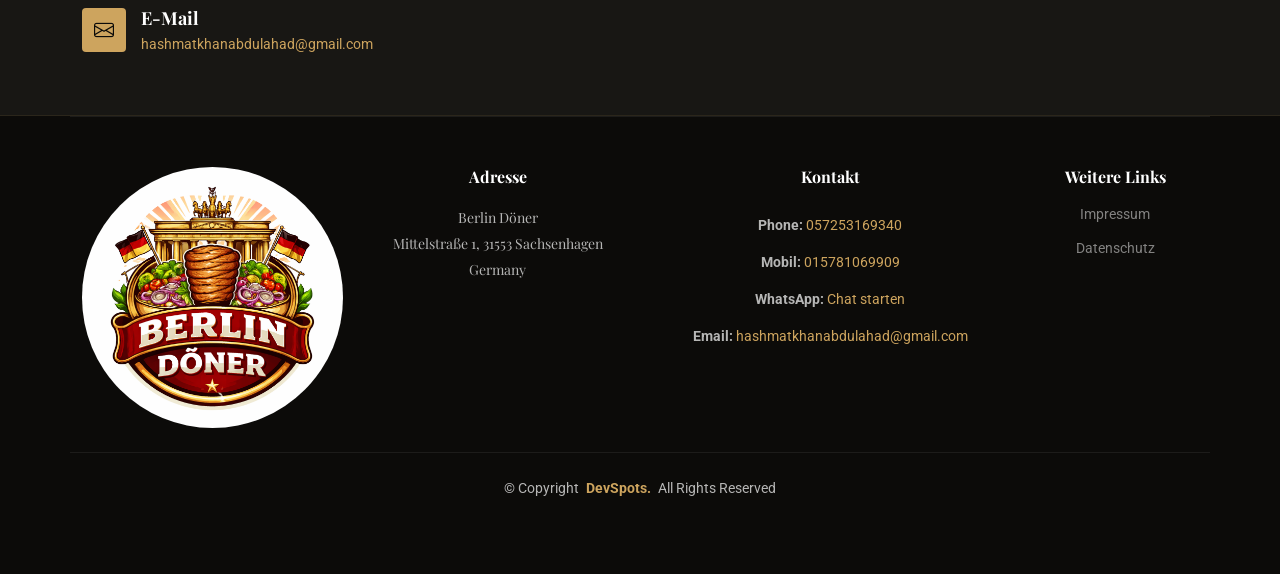
==== commit 45c38701: "Add WhatsApp click-to-chat links (wa.me/4915781069909) Adds a WhatsApp link using the German country" ====
--- a/index.html
+++ b/index.html
@@ -115,6 +115,7 @@
               href="mailto:hashmatkhanabdulahad@gmail.com">hashmatkhanabdulahad@gmail.com</a></i>
           <i class="bi bi-phone d-flex align-items-center ms-4"><a href="tel:+4957253169340">057253169340</a></i>
           <i class="bi bi-phone-vibrate d-flex align-items-center ms-4"><a href="tel:+4915781069909">015781069909</a></i>
+          <i class="bi bi-whatsapp d-flex align-items-center ms-4"><a href="https://wa.me/4915781069909" target="_blank" rel="noopener noreferrer">WhatsApp</a></i>
         </div>
         <!-- language change button -->
         <!-- <div class="languages d-none d-md-flex align-items-center">
@@ -562,6 +563,14 @@
               </div>
             </div><!-- End Info Item -->
 
+            <div class="info-item d-flex" data-aos="fade-up" data-aos-delay="450">
+              <i class="bi bi-whatsapp flex-shrink-0"></i>
+              <div>
+                <h3>WhatsApp</h3>
+                <p><a href="https://wa.me/4915781069909" target="_blank" rel="noopener noreferrer">+49 1578 1069909</a></p>
+              </div>
+            </div><!-- End Info Item -->
+
             <div class="info-item d-flex" data-aos="fade-up" data-aos-delay="500">
               <i class="bi bi-envelope flex-shrink-0"></i>
               <div>
@@ -635,6 +644,7 @@
           <h4>Kontakt</h4>
           <p class="mt-3"><strong>Phone:</strong> <a href="tel:+4957253169340">057253169340</a></p>
           <p><strong>Mobil:</strong> <a href="tel:+4915781069909">015781069909</a></p>
+          <p><strong>WhatsApp:</strong> <a href="https://wa.me/4915781069909" target="_blank" rel="noopener noreferrer">Chat starten</a></p>
           <p><strong>Email:</strong> <a href="mailto:hashmatkhanabdulahad@gmail.com">hashmatkhanabdulahad@gmail.com</a>
           </p>
         </div>
